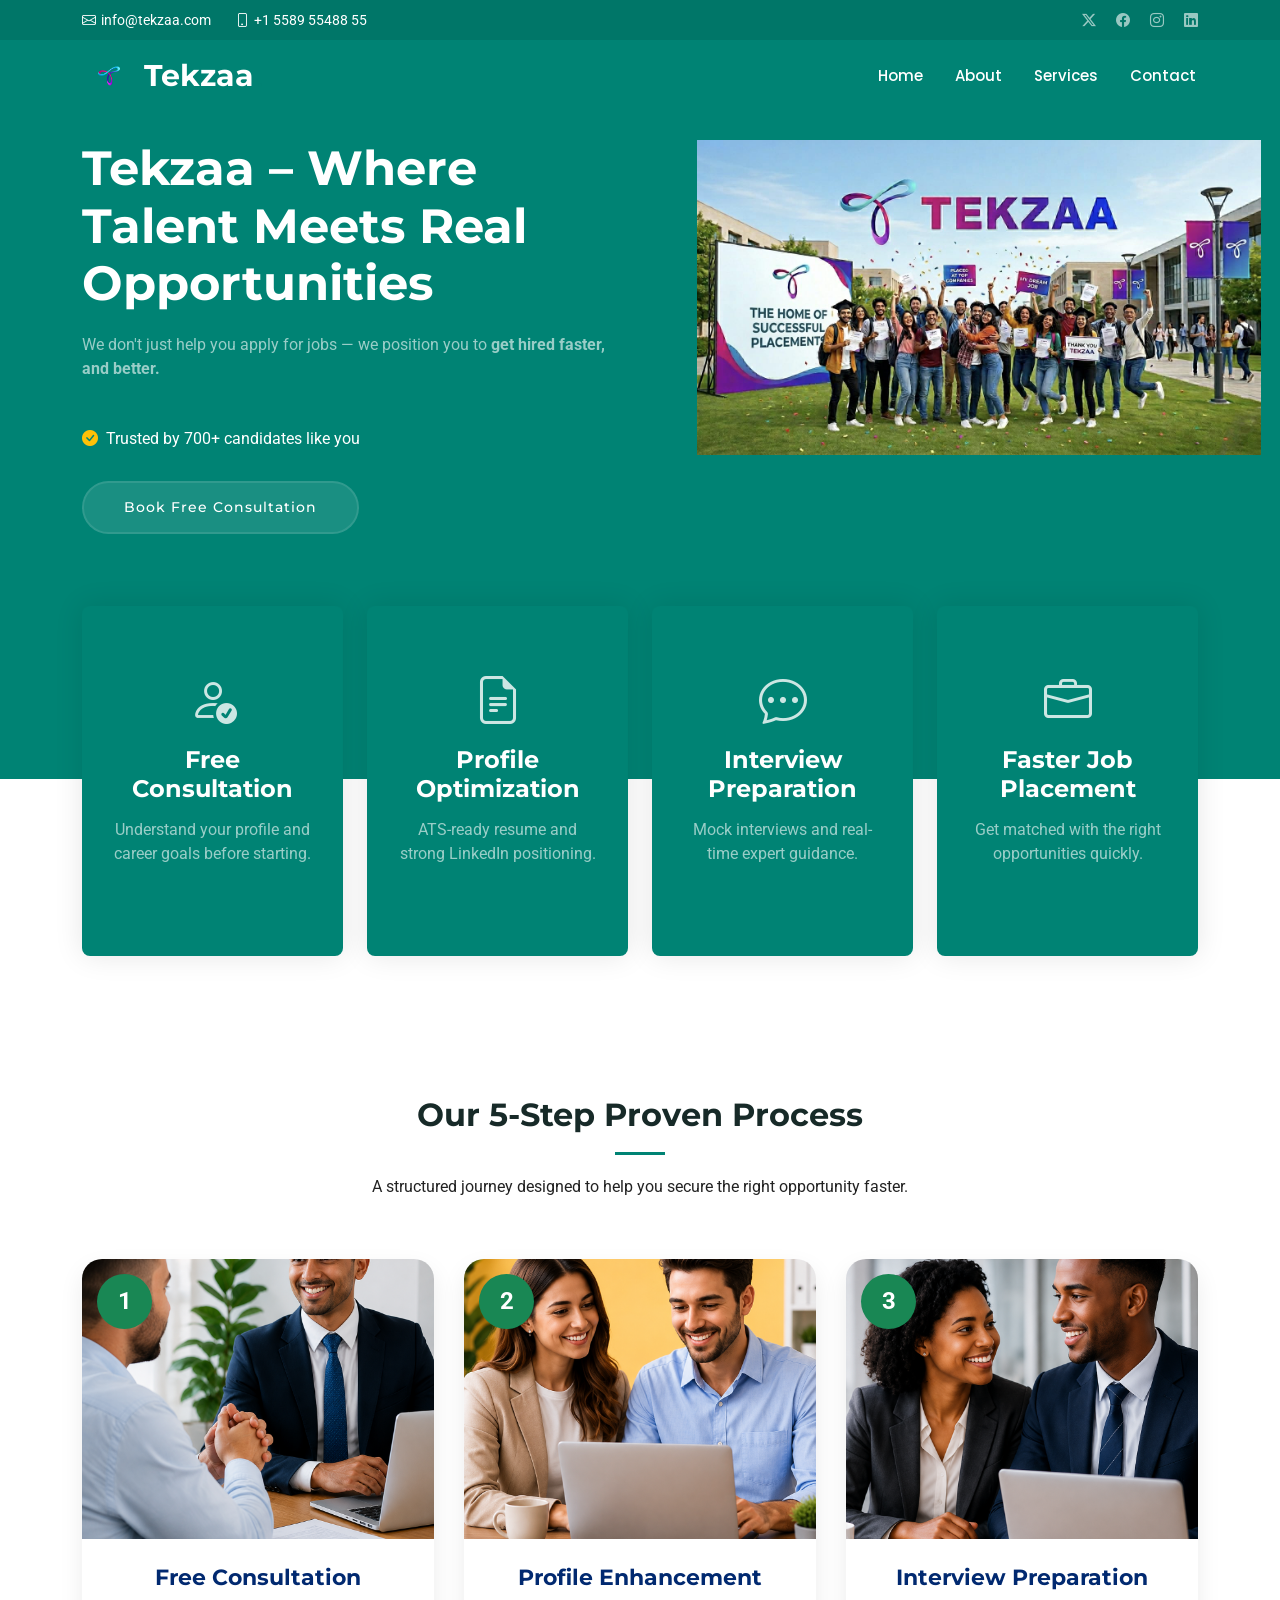
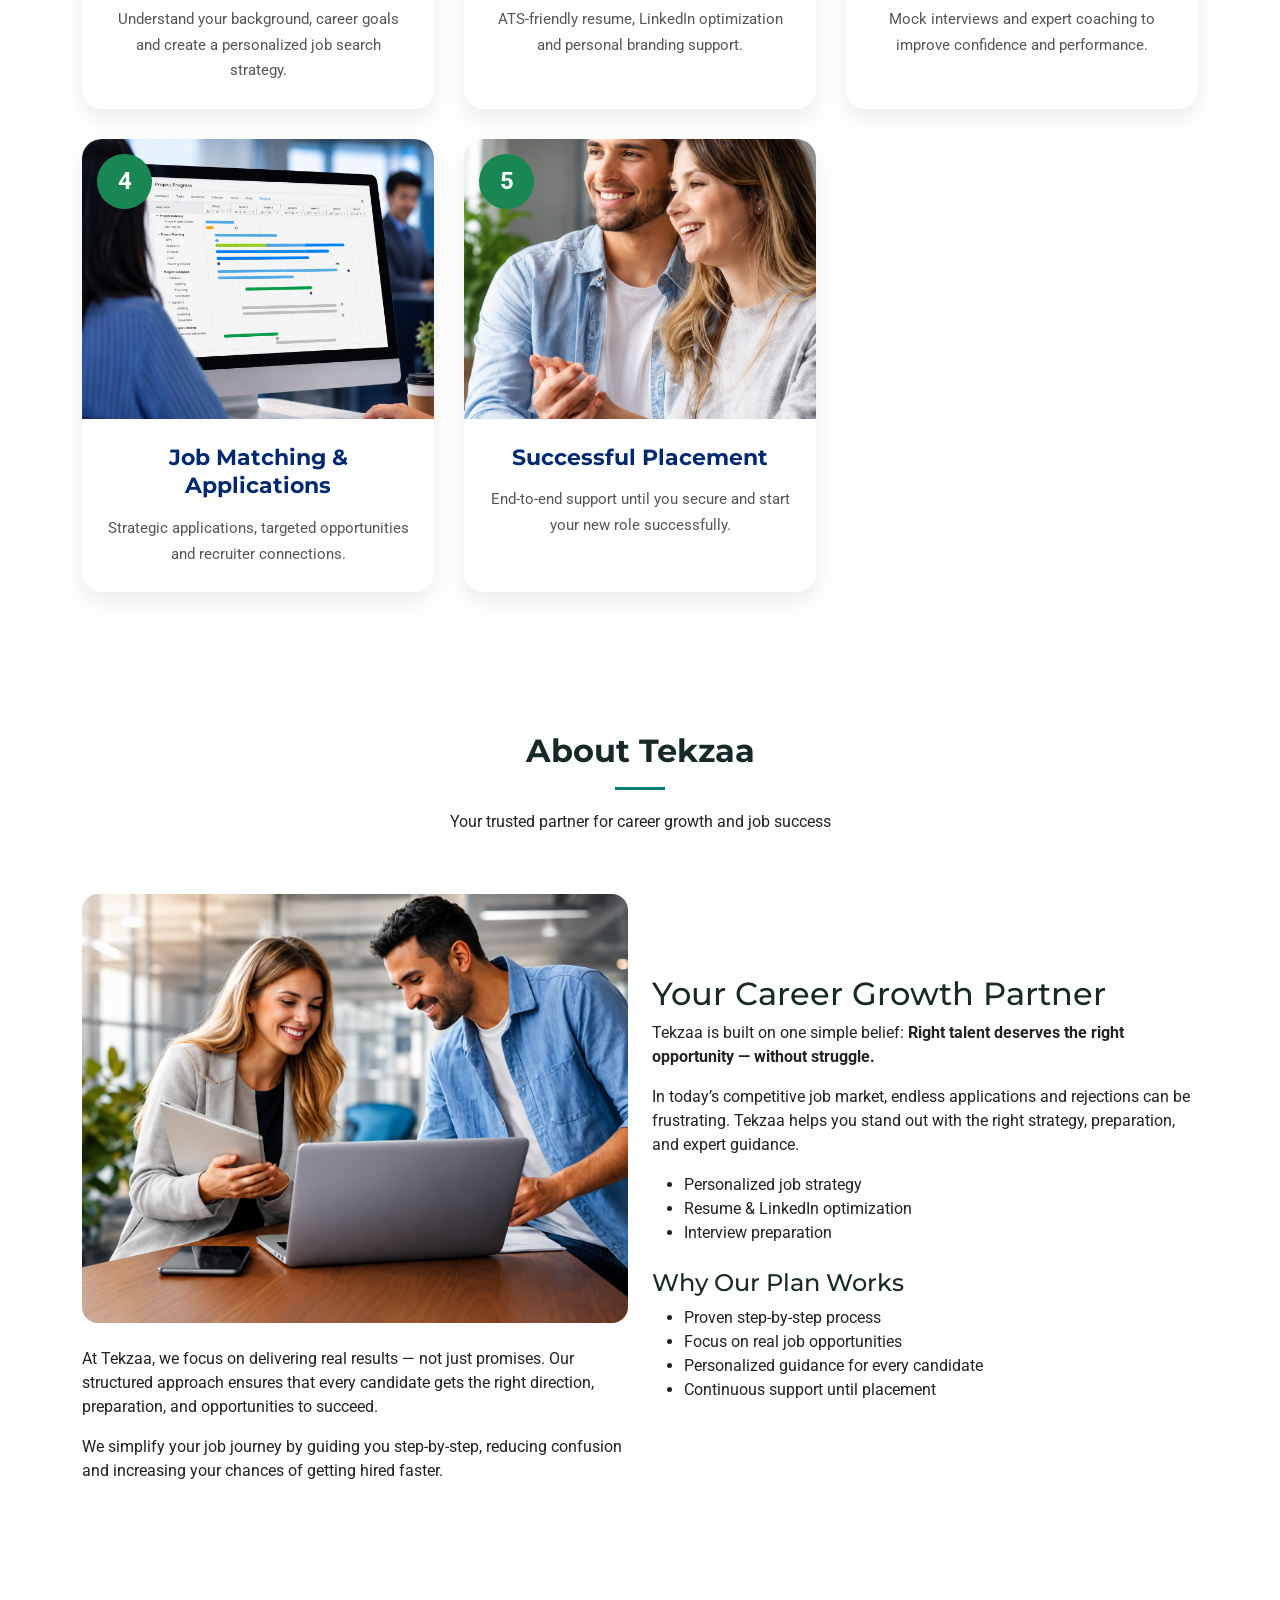
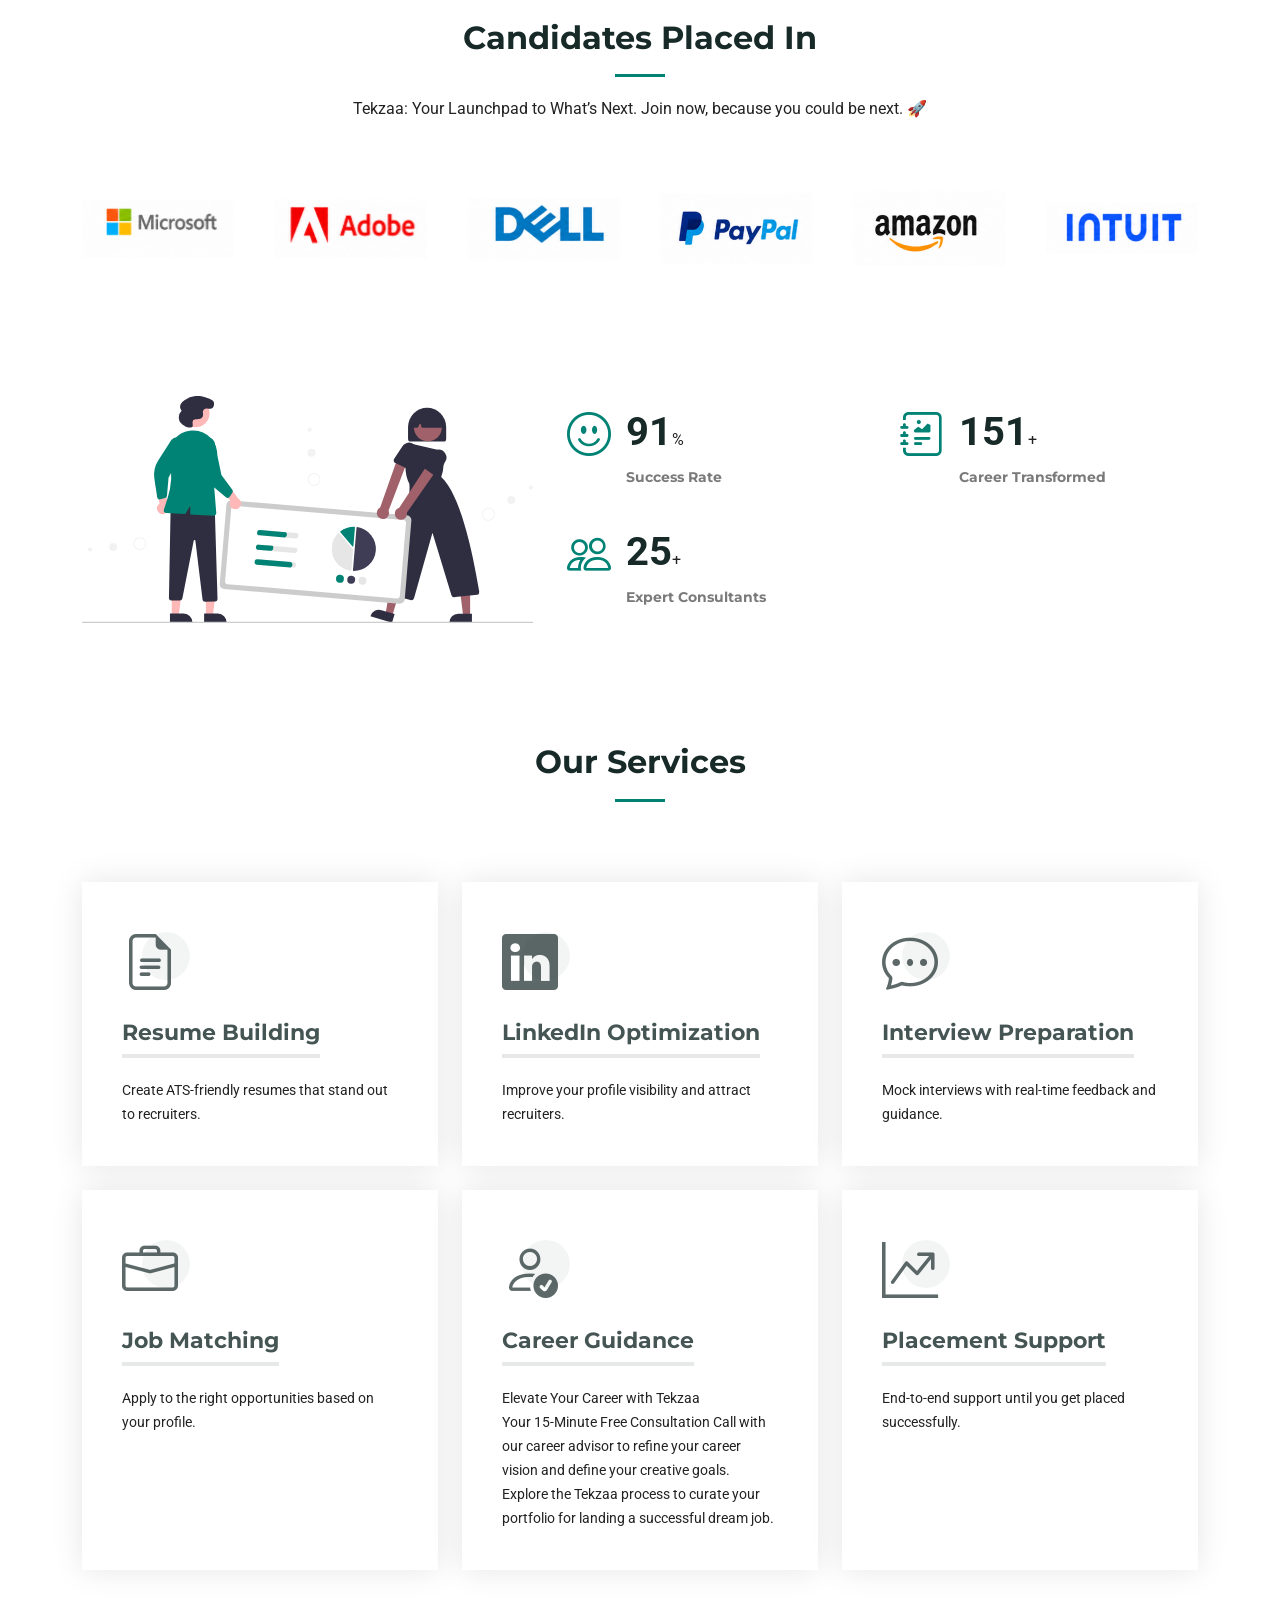
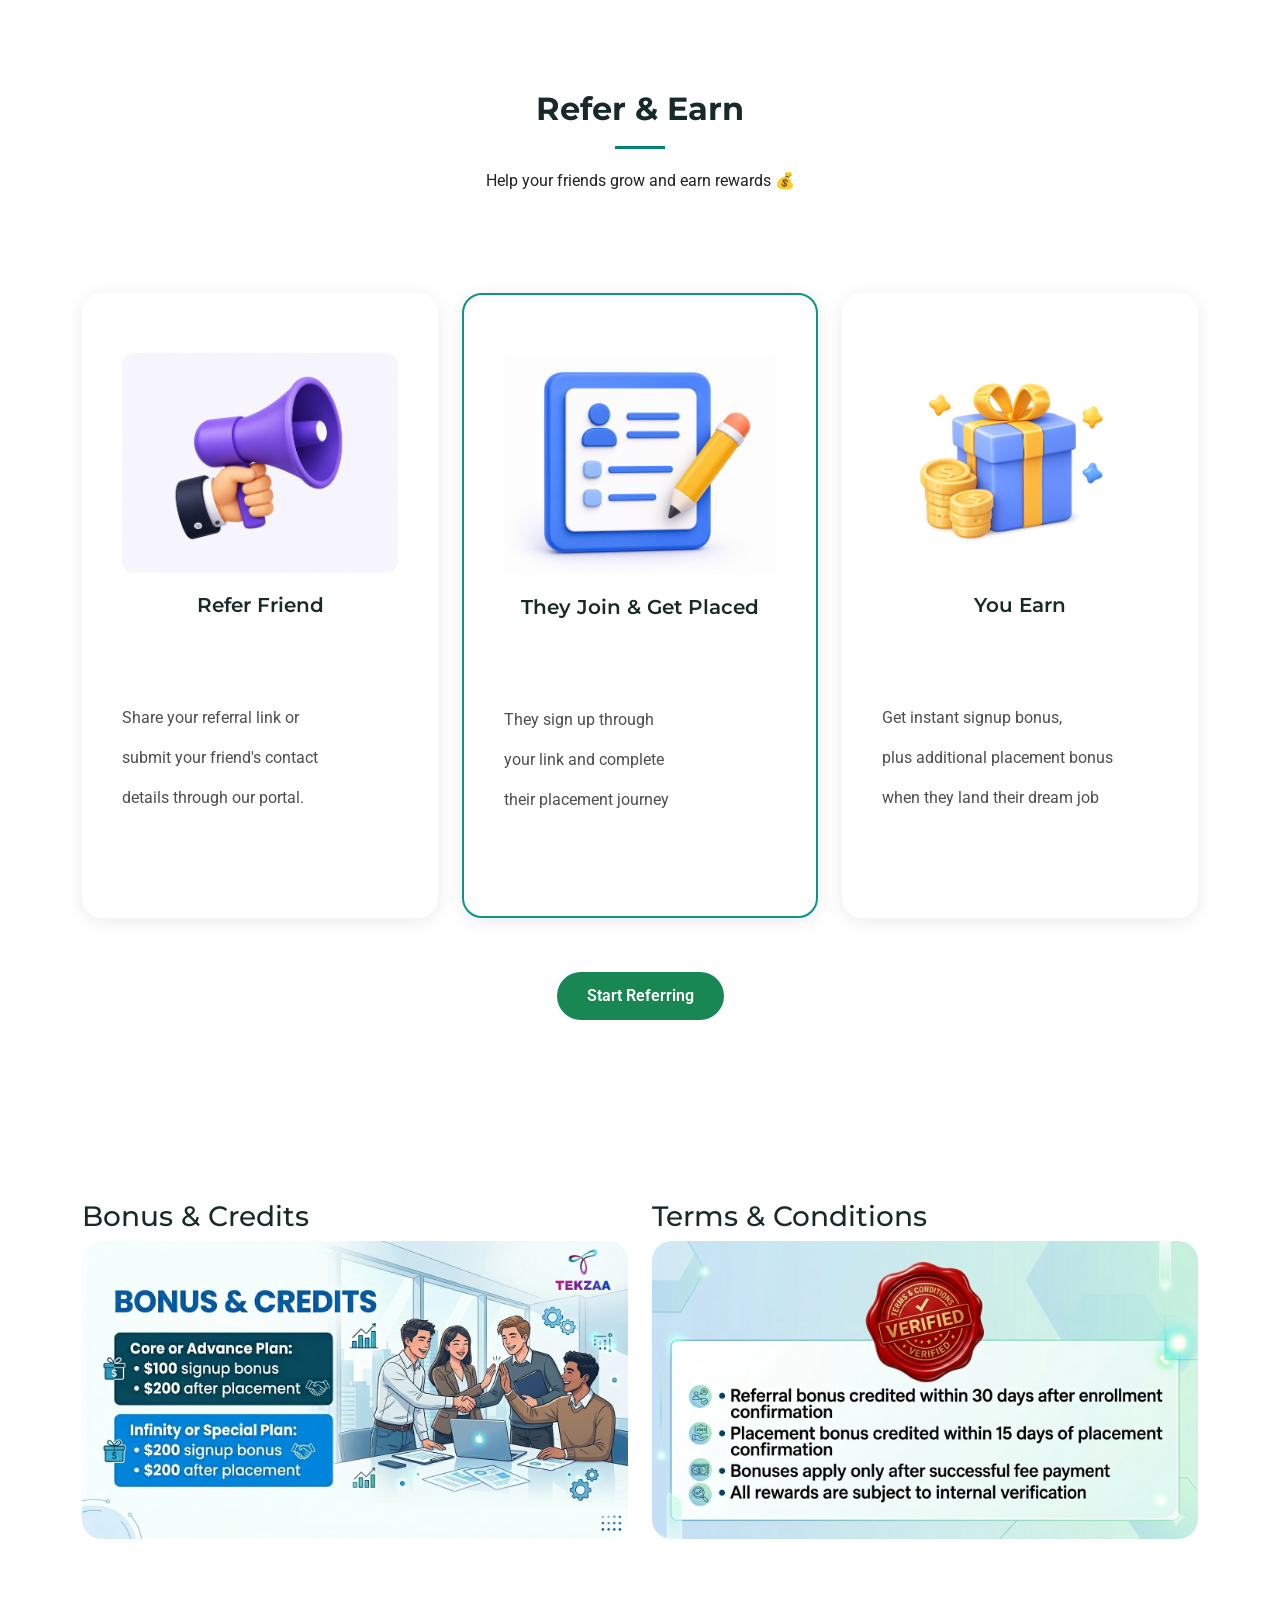
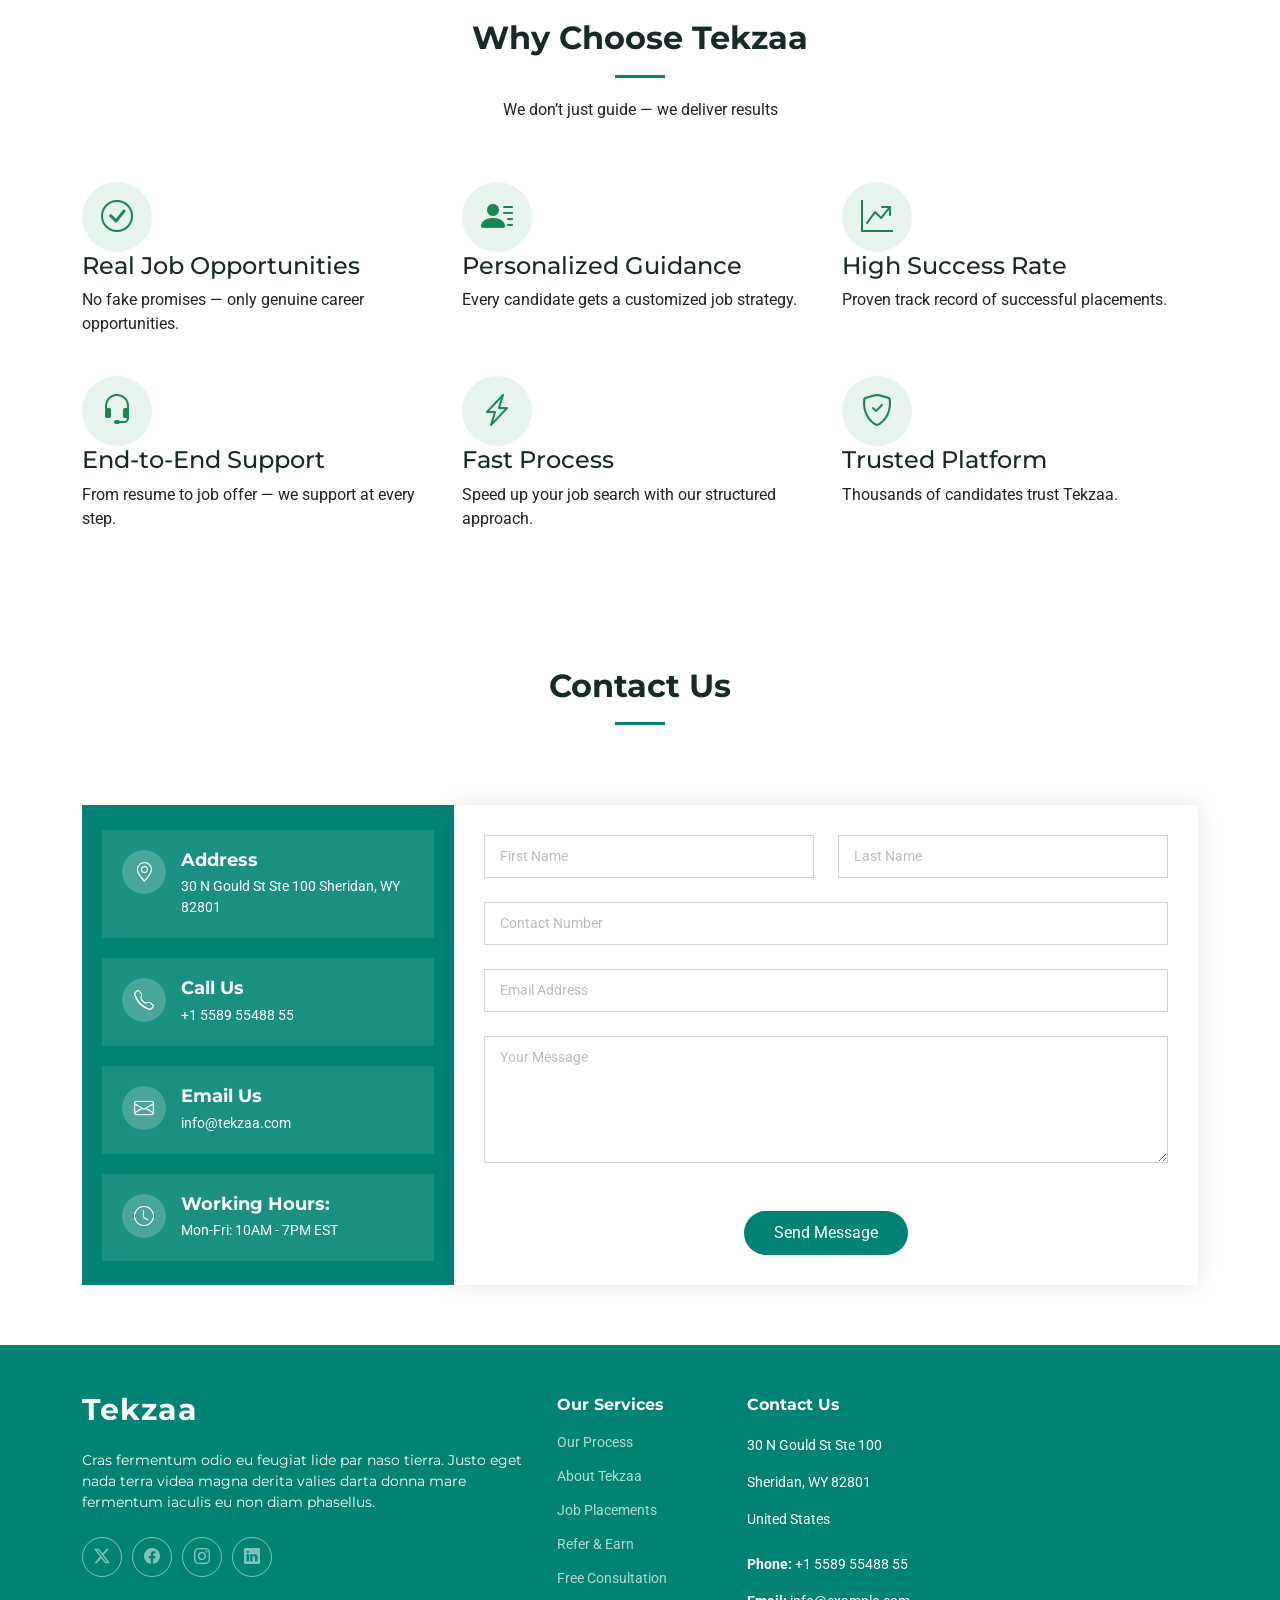
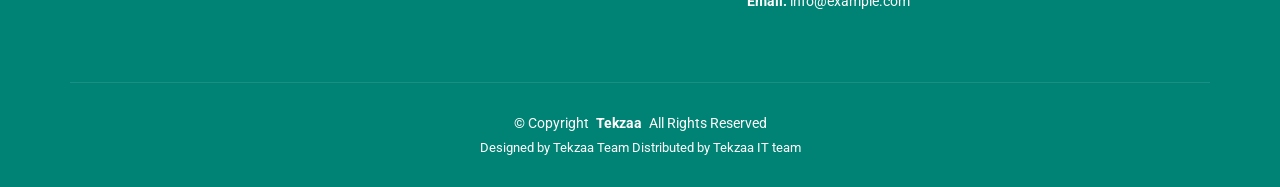
==== index.html @ 1f4b9edf "update bonus-credit" ====
<!DOCTYPE html>
<html lang="en">

<head>
  <meta charset="utf-8">
  <meta content="width=device-width, initial-scale=1.0" name="viewport">
  <title>Index - Tekzaa Bootstrap Template</title>
  <meta name="description" content="">
  <meta name="keywords" content="">

  <!-- Favicons -->
  <!-- <link href="assets/img/favicon.png" rel="icon">
  <link href="assets/img/apple-touch-icon.png" rel="apple-touch-icon"> -->

  <link href="assets/img/logo.png" rel="icon">
  <link href="assets/img/apple-touch-icon.png" rel="apple-touch-icon">

  <!-- Fonts -->
  <link href="https://fonts.googleapis.com" rel="preconnect">
  <link href="https://fonts.gstatic.com" rel="preconnect" crossorigin>
  <link href="https://fonts.googleapis.com/css2?family=Roboto:ital,wght@0,100;0,300;0,400;0,500;0,700;0,900;1,100;1,300;1,400;1,500;1,700;1,900&family=Montserrat:ital,wght@0,100;0,200;0,300;0,400;0,500;0,600;0,700;0,800;0,900;1,100;1,200;1,300;1,400;1,500;1,600;1,700;1,800;1,900&family=Poppins:ital,wght@0,100;0,200;0,300;0,400;0,500;0,600;0,700;0,800;0,900;1,100;1,200;1,300;1,400;1,500;1,600;1,700;1,800;1,900&display=swap" rel="stylesheet">

  <!-- Vendor CSS Files -->
  <link href="assets/vendor/bootstrap/css/bootstrap.min.css" rel="stylesheet">
  <link href="assets/vendor/bootstrap-icons/bootstrap-icons.css" rel="stylesheet">
  <link href="assets/vendor/aos/aos.css" rel="stylesheet">
  <link href="assets/vendor/glightbox/css/glightbox.min.css" rel="stylesheet">
  <link href="assets/vendor/swiper/swiper-bundle.min.css" rel="stylesheet">

  <!-- Main CSS File -->
  <link href="assets/css/main.css" rel="stylesheet">

  <!-- =======================================================
  * Template Name: Tekzaa
  * Template URL: https://bootstrapmade.com/Tekzaa-bootstrap-business-website-template/
  * Updated: Aug 07 2024 with Bootstrap v5.3.3
  * Author: BootstrapMade.com
  * License: https://bootstrapmade.com/license/
  ======================================================== -->
</head>
<body class="index-page">

  <header id="header" class="header fixed-top">

    <div class="topbar d-flex align-items-center">
      <div class="container d-flex justify-content-center justify-content-md-between">
        <div class="contact-info d-flex align-items-center">
          <i class="bi bi-envelope d-flex align-items-center"><a href="mailto:contact@example.com">info@tekzaa.com</a></i>
          <i class="bi bi-phone d-flex align-items-center ms-4"><span>+1 5589 55488 55</span></i>
        </div>
        <div class="social-links d-none d-md-flex align-items-center">
          <a href="#" class="twitter"><i class="bi bi-twitter-x"></i></a>
          <a href="#" class="facebook"><i class="bi bi-facebook"></i></a>
          <a href="#" class="instagram"><i class="bi bi-instagram"></i></a>
          <a href="#" class="linkedin"><i class="bi bi-linkedin"></i></a>
        </div>
      </div>
    </div><!-- End Top Bar -->

    <div class="branding d-flex align-items-cente">

      <div class="container position-relative d-flex align-items-center justify-content-between">
        <a href="index.html" class="logo d-flex align-items-center">
          <!-- Uncomment the line below if you also wish to use an image logo -->
          <img src="assets/img/logo.png" alt="">
          <h1 class="sitename">Tekzaa</h1>
          <span>.</span>
        </a>

        <nav id="navmenu" class="navmenu">
          <ul>
            <li><a href="#hero" class="active">Home<br></a></li>
            <li><a href="#about">About</a></li>
            <li><a href="#services">Services</a></li>
            <li><a href="#contact">Contact</a></li>
          </ul>
          <i class="mobile-nav-toggle d-xl-none bi bi-list"></i>
        </nav>

      </div>

    </div>

  </header>

  <main class="main">

    <!-- Hero Section -->
    <section id="hero" class="hero section accent-background">

      <div class="container position-relative" data-aos="fade-up" data-aos-delay="100">
        <div class="row gy-5 justify-content-between">
          <div class="col-lg-6 order-2 order-lg-1 d-flex flex-column justify-content-center">
            <h2>Tekzaa – Where Talent Meets <span>Real Opportunities</span></h2>
            <p> We don't just help you apply for jobs — we position you to <strong>get hired faster, and better.</strong></p>
              <p class="mt-3 text-white d-flex align-items-center gap-2">
                <i class="bi bi-check-circle-fill" style="color:#ffc107;"></i>
                  Trusted by 700+ candidates like you
              </p>

            <div class="d-flex justify-content-center justify-content-lg-start gap-3">
              <!--<a href="#contact" class="btn-get-started">Get Started</a>-->
              <a href="#contact" class="btn-get-started">Book Free Consultation</a>
            </div>
          </div>
          <div class="col-lg-5 order-1 order-lg-2">
            <!-- <img src="assets/img/hero-img.jpg" alt="Tekzaa image"> -->
             <img src="assets/img/hero-img.jpg" class="img-fluid" alt="Tekzaa image">
          </div>
        </div>
      </div>

      <div class="icon-boxes position-relative" data-aos="fade-up" data-aos-delay="200">
        <div class="container position-relative">
          <div class="row gy-4 mt-5">
            <div class="col-xl-3 col-md-6">
              <div class="icon-box">
                <div class="icon"><i class="bi bi-person-check"></i></div>
                <h4 class="title">Free Consultation</h4>
                <p>Understand your profile and career goals before starting.</p>
              </div>
            </div>

            <div class="col-xl-3 col-md-6">
              <div class="icon-box">
                <div class="icon"><i class="bi bi-file-earmark-text"></i></div>
                <h4 class="title">Profile Optimization</h4>
                <p>ATS-ready resume and strong LinkedIn positioning.</p>
              </div>
            </div>

            <div class="col-xl-3 col-md-6">
              <div class="icon-box">
                <div class="icon"><i class="bi bi-chat-dots"></i></div>
                <h4 class="title">Interview Preparation</h4>
                <p>Mock interviews and real-time expert guidance.</p>
              </div>
            </div>

            <div class="col-xl-3 col-md-6">
              <div class="icon-box">
                <div class="icon"><i class="bi bi-briefcase"></i></div>
                <h4 class="title">Faster Job Placement</h4>
                <p>Get matched with the right opportunities quickly.</p>
              </div>
            </div>

          </div>
        </div>
      </div>

    </section><!-- /Hero Section -->

<!-- Our 5-Step Proven Process -->
<section id="process" class="process section">

  <div class="container section-title" data-aos="fade-up">
    <h2>Our 5-Step Proven Process</h2>
    <p>
      A structured journey designed to help you secure the right opportunity faster.
    </p>
  </div>

  <!-- <div class="container" style="max-width:1400px;"> -->
  <div class="container">
    <div class="process-grid">

      <!-- STEP 1 -->
      <div class="process-card">
        <div class="step-badge">1</div>

        <img src="assets/img/process/step1.jpg" alt="Free Consultation">

        <div class="process-content">
          <h4>Free Consultation</h4>
          <p>
            Understand your background, career goals and create a personalized job search strategy.
          </p>
        </div>
      </div>

      <!-- STEP 2 -->
      <div class="process-card">
        <div class="step-badge">2</div>

        <img src="assets/img/process/step2.jpg" alt="Profile Enhancement">

        <div class="process-content">
          <h4>Profile Enhancement</h4>
          <p>
            ATS-friendly resume, LinkedIn optimization and personal branding support.
          </p>
        </div>
      </div>

      <!-- STEP 3 -->
      <div class="process-card">
        <div class="step-badge">3</div>

        <img src="assets/img/process/step3.jpg" alt="Interview Preparation">

        <div class="process-content">
          <h4>Interview Preparation</h4>
          <p>
            Mock interviews and expert coaching to improve confidence and performance.
          </p>
        </div>
      </div>

      <!-- STEP 4 -->
      <div class="process-card">
        <div class="step-badge">4</div>

        <img src="assets/img/process/step4.jpg" alt="Job Matching">

        <div class="process-content">
          <h4>Job Matching & Applications</h4>
          <p>
            Strategic applications, targeted opportunities and recruiter connections.
          </p>
        </div>
      </div>

      <!-- STEP 5 -->
      <div class="process-card">
        <div class="step-badge">5</div>

        <img src="assets/img/process/step5.jpg" alt="Successful Placement">

        <div class="process-content">
          <h4>Successful Placement</h4>
          <p>
            End-to-end support until you secure and start your new role successfully.
          </p>
        </div>
      </div>

    </div>

  </div>

</section>
<!-- End Process Section -->


    <!-- About Section -->
<!-- About Section -->
<section id="about" class="about section">

  <!-- Section Title -->
  <div class="container section-title" data-aos="fade-up">
    <h2>About Tekzaa</h2>
    <p>Your trusted partner for career growth and job success</p>
  </div><!-- End Section Title -->

  <div class="container">

    <div class="row gy-4 align-items-center">

      <!-- LEFT SIDE (IMAGE + SUPPORT TEXT) -->
      <div class="col-lg-6" data-aos="fade-up" data-aos-delay="100">

        <img src="assets/img/about.jpg" class="img-fluid rounded-4 mb-4" alt="About Tekzaa">

        <p>
          At Tekzaa, we focus on delivering real results — not just promises. 
          Our structured approach ensures that every candidate gets the right direction, 
          preparation, and opportunities to succeed.
        </p>

        <p>
          We simplify your job journey by guiding you step-by-step, reducing confusion 
          and increasing your chances of getting hired faster.
        </p>

      </div>

      <!-- RIGHT SIDE (MAIN CONTENT) -->
      <div class="col-lg-6" data-aos="fade-up" data-aos-delay="200">

        <h2>Your Career Growth Partner</h2>

        <p>
          Tekzaa is built on one simple belief:
          <strong>Right talent deserves the right opportunity — without struggle.</strong>
        </p>

        <p>
          In today’s competitive job market, endless applications and rejections 
          can be frustrating. Tekzaa helps you stand out with the right strategy, 
          preparation, and expert guidance.
        </p>

        <ul>
          <li> Personalized job strategy</li>
          <li> Resume & LinkedIn optimization</li>
          <li> Interview preparation</li>
        </ul>

        <!-- 🔥 WHY OUR PLAN WORKS -->
        <h4 class="mt-4">Why Our Plan Works</h4>

        <ul>
          <li> Proven step-by-step process</li>
          <li> Focus on real job opportunities</li>
          <li> Personalized guidance for every candidate</li>
          <li> Continuous support until placement</li>
        </ul>

      </div>

    </div>

  </div>

</section>
    <!-- /About Section -->


    <!-- Clients Section -->
    <section id="clients" class="clients section">

        <!-- Section Title -->
  <div class="container section-title" data-aos="fade-up">
    <h2>Candidates Placed In</h2>
    <p>Tekzaa: Your Launchpad to What’s Next. Join now, because you could be next. 🚀</p>
  </div><!-- End Section Title -->

      <div class="container">

        <div class="swiper init-swiper">
          <script type="application/json" class="swiper-config">
          {
            "loop": true,
            "speed": 3000,
            "autoplay": {
              "delay": 0,
              "disableOnInteraction": false
            },
            "freeMode": true,
            "freeModeMomentum": false,
            "slidesPerView": "auto",
            "spaceBetween": 40,
            "breakpoints": {
              "320": { "slidesPerView": 2 },
              "480": { "slidesPerView": 3 },
              "640": { "slidesPerView": 4 },
              "992": { "slidesPerView": 6 }
            }
          }
          </script>
          <div class="swiper-wrapper align-items-center">
            <div class="swiper-slide"><img src="assets/img/clients/client-1.png" class="img-fluid" alt=""></div>
            <div class="swiper-slide"><img src="assets/img/clients/client-2.png" class="img-fluid" alt=""></div>
            <div class="swiper-slide"><img src="assets/img/clients/client-3.png" class="img-fluid" alt=""></div>
            <div class="swiper-slide"><img src="assets/img/clients/client-4.png" class="img-fluid" alt=""></div>
            <div class="swiper-slide"><img src="assets/img/clients/client-5.png" class="img-fluid" alt=""></div>
            <div class="swiper-slide"><img src="assets/img/clients/client-6.png" class="img-fluid" alt=""></div>
            <div class="swiper-slide"><img src="assets/img/clients/client-7.png" class="img-fluid" alt=""></div>
            <div class="swiper-slide"><img src="assets/img/clients/client-8.png" class="img-fluid" alt=""></div>
          </div>
        </div>

      </div>

    </section><!-- /Clients Section -->

    <!-- Stats Section -->
    <section id="stats" class="stats section">

      <div class="container" data-aos="fade-up" data-aos-delay="100">

        <div class="row gy-4 align-items-center">

          <div class="col-lg-5">
            <img src="assets/img/stats-img.svg" alt="" class="img-fluid">
          </div>

          <div class="col-lg-7">

            <div class="row gy-4">

              <div class="col-lg-6">
                <div class="stats-item d-flex">
                  <i class="bi bi-emoji-smile flex-shrink-0"></i>
                  <div>
                    <span data-purecounter-start="0" data-purecounter-end="91" data-purecounter-duration="1" class="purecounter"></span>%
                    <p><strong>Success Rate</strong></p>
                  </div>
                </div>
              </div><!-- End Stats Item -->

              <div class="col-lg-6">
                <div class="stats-item d-flex">
                  <i class="bi bi-journal-richtext flex-shrink-0"></i>
                  <div>
                    <span data-purecounter-start="0" data-purecounter-end="151" data-purecounter-duration="1" class="purecounter"></span>+
                    <p><strong>Career Transformed</strong></span></p>
                  </div>
                </div>
              </div><!-- End Stats Item -->

              <div class="col-lg-6">
                <div class="stats-item d-flex">
                  <i class="bi bi-people flex-shrink-0"></i>
                  <div>
                    <span data-purecounter-start="0" data-purecounter-end="25" data-purecounter-duration="1" class="purecounter"></span>+
                    <p><strong>Expert Consultants</strong></p>
                  </div>
                </div>
              </div><!-- End Stats Item -->

            </div>

          </div>

        </div>

      </div>

    </section><!-- /Stats Section -->

    <!-- Call To Action Section -->
    <!-- <section id="call-to-action" class="call-to-action section dark-background">

      <div class="container">
        <img src="assets/img/cta-bg.jpg" alt="">
        <div class="content row justify-content-center" data-aos="zoom-in" data-aos-delay="100">
          <div class="col-xl-10">
            <div class="text-center">
              <a href="https://www.youtube.com/watch?v=Y7f98aduVJ8" class="glightbox play-btn"></a>
              <h3>Call To Action</h3>
              <p>Duis aute irure dolor in reprehenderit in voluptate velit esse cillum dolore eu fugiat nulla pariatur. Excepteur sint occaecat cupidatat non proident, sunt in culpa qui officia deserunt mollit anim id est laborum.</p>
              <a class="cta-btn" href="#">Call To Action</a>
            </div>
          </div>
        </div>
      </div>

    </section>/Call To Action Section -->

    <!-- Services Section -->
    <section id="services" class="services section">

      <!-- Section Title -->
      <div class="container section-title" data-aos="fade-up">
        <h2>Our Services</h2>
      </div><!-- End Section Title -->

      <div class="container">
        <div class="row gy-4">

          <div class="col-lg-4 col-md-6">
            <div class="service-item">
              <div class="icon"><i class="bi bi-file-earmark-text"></i></div>
              <h3>Resume Building</h3>
              <p>Create ATS-friendly resumes that stand out to recruiters.</p>
            </div>
          </div>

          <div class="col-lg-4 col-md-6">
            <div class="service-item">
              <div class="icon"><i class="bi bi-linkedin"></i></div>
              <h3>LinkedIn Optimization</h3>
              <p>Improve your profile visibility and attract recruiters.</p>
            </div>
          </div>

          <div class="col-lg-4 col-md-6">
            <div class="service-item">
              <div class="icon"><i class="bi bi-chat-dots"></i></div>
              <h3>Interview Preparation</h3>
              <p>Mock interviews with real-time feedback and guidance.</p>
            </div>
          </div>

          <div class="col-lg-4 col-md-6">
            <div class="service-item">
              <div class="icon"><i class="bi bi-briefcase"></i></div>
              <h3>Job Matching</h3>
              <p>Apply to the right opportunities based on your profile.</p>
            </div>
          </div>

          <div class="col-lg-4 col-md-6">
            <div class="service-item">
              <div class="icon"><i class="bi bi-person-check"></i></div>
              <h3>Career Guidance</h3>
              <!-- <p>Get expert advice to plan your career growth path.</p> -->
               <p>Elevate Your Career with Tekzaa</p>
               <p>Your 15-Minute Free Consultation Call with our career advisor to refine your career vision and define your creative goals.</p>
               <p>Explore the Tekzaa process to curate your portfolio for landing a successful dream job.</p>
            </div>
          </div>

          <div class="col-lg-4 col-md-6">
            <div class="service-item">
              <div class="icon"><i class="bi bi-graph-up-arrow"></i></div>
              <h3>Placement Support</h3>
              <p>End-to-end support until you get placed successfully.</p>
            </div>
          </div>

        </div>
      </div>

    </section><!-- /Services Section -->


    <!-- refer -->
      <section id="refer" class="pricing section-bg">
      <div class="container" data-aos="fade-up">

      <!-- Section Title -->
      <div class="container section-title" data-aos="fade-up">
          <h2>Refer & Earn</h2>
          <p>Help your friends grow and earn rewards 💰</p>
      </div><!-- End Section Title -->


        <div class="row gy-4 justify-content-center">

          <!-- Step 1 -->
          <div class="col-lg-4 col-md-6">
            <div class="pricing-item text-center">
              <!-- <div class="icon">
                <i class="bi bi-person-plus-fill"></i>
              </div> -->
              <img src="assets/img/refer/refer1.png" class="refer-img" alt="Refer Friend">
              <h3>Refer Friend</h3>

              <ul>
                <li>Share your referral link or </li>
                <li>submit your friend's contact</li>
                <li>details through our portal.</li>
              </ul>
            </div>
          </div>

          <!-- Step 2 -->
          <div class="col-lg-4 col-md-6">
            <div class="pricing-item featured text-center">
              <!-- <div class="icon">
                <i class="bi bi-people-fill"></i>
              </div> -->
              <img src="assets/img/refer/refer2.png" class="refer-img" alt="Refer Friend">
              <h3>They Join & Get Placed</h3>

              <ul>
                <li>They sign up through</li>
                <li>your link and complete</li>
                <li>their placement journey</li>
              </ul>
            </div>
          </div>

          <!-- Step 3 -->
          <div class="col-lg-4 col-md-6">
            <div class="pricing-item text-center">
              <!-- <div class="icon">
                <i class="bi bi-cash-coin"></i>
              </div> -->
              <img src="assets/img/refer/refer3.png" class="refer-img" alt="Refer Friend">
              <h3>You Earn</h3>

              <ul>
                <li>Get instant signup bonus,</li>
                <li>plus additional placement bonus</li>
                <li>when they land their dream job</li>
              </ul>
            </div>
          </div>

        </div>

        <!-- CTA -->
        <div class="text-center mt-4">
          <a href="#contact" class="btn-tekzaa">Start Referring</a>
        </div>
        

      </div>
    </section>
    <!-- refer -->

    <!-- T&C and Bonus Section -->
<section class="why-tekzaa-banner">
  <div class="container">

    <div class="row g-4">
      <!-- Bonus / Credits -->
      <div class="col-lg-6">
        <div class="info-banner-card">
          <div class="banner-content">
            <h3>Bonus & Credits</h3>
          </div>

          <img src="assets/img/refer/bonus-credit.jpg"
               class="img-fluid"
               alt="Bonus and Credits">
        </div>
      </div>

      <!-- T&C -->
      <div class="col-lg-6">
        <div class="info-banner-card">
          <div class="banner-content">
            <h3>Terms & Conditions</h3>
          </div>

          <img src="assets/img/refer/terms-condition.jpg"
               class="img-fluid"
               alt="Terms and Conditions">
        </div>
      </div>
    </div>

  </div>
</section>
<!-- End Section -->

    <!-- why-us -->
    <section id="why-us" class="why-us">
      <div class="container" data-aos="fade-up">

              <!-- Section Title -->
      <div class="container section-title" data-aos="fade-up">
          <h2>Why Choose Tekzaa</h2>
          <p>We don’t just guide — we deliver results</p>
      </div><!-- End Section Title -->

        <div class="row gy-4">

          <!-- 1 -->
          <div class="col-lg-4 col-md-6">
            <div class="icon-box">
              <div class="icon"><i class="bi bi-check-circle"></i></div>
              <h4>Real Job Opportunities</h4>
              <p>No fake promises — only genuine career opportunities.</p>
            </div>
          </div>

          <!-- 2 -->
          <div class="col-lg-4 col-md-6">
            <div class="icon-box">
              <div class="icon"><i class="bi bi-person-lines-fill"></i></div>
              <h4>Personalized Guidance</h4>
              <p>Every candidate gets a customized job strategy.</p>
            </div>
          </div>

          <!-- 3 -->
          <div class="col-lg-4 col-md-6">
            <div class="icon-box">
              <div class="icon"><i class="bi bi-graph-up-arrow"></i></div>
              <h4>High Success Rate</h4>
              <p>Proven track record of successful placements.</p>
            </div>
          </div>

          <!-- 4 -->
          <div class="col-lg-4 col-md-6">
            <div class="icon-box">
              <div class="icon"><i class="bi bi-headset"></i></div>
              <h4>End-to-End Support</h4>
              <p>From resume to job offer — we support at every step.</p>
            </div>
          </div>

          <!-- 5 -->
          <div class="col-lg-4 col-md-6">
            <div class="icon-box">
              <div class="icon"><i class="bi bi-lightning-charge"></i></div>
              <h4>Fast Process</h4>
              <p>Speed up your job search with our structured approach.</p>
            </div>
          </div>

          <!-- 6 -->
          <div class="col-lg-4 col-md-6">
            <div class="icon-box">
              <div class="icon"><i class="bi bi-shield-check"></i></div>
              <h4>Trusted Platform</h4>
              <p>Thousands of candidates trust Tekzaa.</p>
            </div>
          </div>

        </div>

      </div>
    </section>    
    <!-- why-us -->

    <!-- Contact Section -->
    <section id="contact" class="contact section">

      <!-- Section Title -->
      <div class="container section-title" data-aos="fade-up">
        <h2>Contact Us</h2>
      </div><!-- End Section Title -->

      <div class="container" data-aos="fade-up" data-aos-delay="100">

        <div class="row gx-lg-0 gy-4">

          <div class="col-lg-4">
            <div class="info-container d-flex flex-column align-items-center justify-content-center">
              <div class="info-item d-flex" data-aos="fade-up" data-aos-delay="200">
                <i class="bi bi-geo-alt flex-shrink-0"></i>
                <div>
                  <h3>Address</h3>
                  <p>30 N Gould St Ste 100 Sheridan, WY 82801</p>
                </div>
              </div><!-- End Info Item -->

              <div class="info-item d-flex" data-aos="fade-up" data-aos-delay="300">
                <i class="bi bi-telephone flex-shrink-0"></i>
                <div>
                  <h3>Call Us</h3>
                  <p>+1 5589 55488 55</p>
                </div>
              </div><!-- End Info Item -->

              <div class="info-item d-flex" data-aos="fade-up" data-aos-delay="400">
                <i class="bi bi-envelope flex-shrink-0"></i>
                <div>
                  <h3>Email Us</h3>
                  <p>info@tekzaa.com</p>
                </div>
              </div><!-- End Info Item -->

              <div class="info-item d-flex" data-aos="fade-up" data-aos-delay="500">
                <i class="bi bi-clock flex-shrink-0"></i>
                <div>
                  <h3>Working Hours:</h3>
                  <p>Mon-Fri: 10AM - 7PM EST</p>
                </div>
              </div><!-- End Info Item -->

            </div>

          </div>

          <div class="col-lg-8">
  <form id="contactForm" class="php-email-form">
    <div class="row gy-4">

      <div class="col-md-6">
        <input type="text" class="form-control" id="fname" placeholder="First Name" required>
      </div>

      <div class="col-md-6">
        <input type="text" class="form-control" id="lname" placeholder="Last Name" required>
      </div>

      <div class="col-md-12">
        <input type="text" class="form-control" id="contactNumber" placeholder="Contact Number" required>
      </div>

      <div class="col-md-12">
        <input type="email" class="form-control" id="email" placeholder="Email Address" required>
      </div>

      <div class="col-md-12">
        <textarea class="form-control" id="message" rows="5" placeholder="Your Message" required></textarea>
      </div>

      <!-- CAPTCHA -->
      <div class="col-md-12">
        <div id="recaptcha-container"></div>
      </div>

      <!-- Messages -->
      <div class="col-md-12 text-center">
        <div class="loading" style="display:none;">Processing...</div>
        <div class="error-message"></div>
        <div class="sent-message"></div>

        <button type="submit" id="submitBtn">Send Message</button>
      </div>

    </div>
  </form>
</div>
          <!-- End Contact Form -->

        </div>

      </div>

    </section><!-- /Contact Section -->

  </main>

  <footer id="footer" class="footer accent-background">

    <div class="container footer-top">
      <div class="row gy-4">
        <div class="col-lg-5 col-md-12 footer-about">
          <a href="index.html" class="logo d-flex align-items-center">
            <span class="sitename">Tekzaa</span>
          </a>
          <p>Cras fermentum odio eu feugiat lide par naso tierra. Justo eget nada terra videa magna derita valies darta donna mare fermentum iaculis eu non diam phasellus.</p>
          <div class="social-links d-flex mt-4">
            <a href=""><i class="bi bi-twitter-x"></i></a>
            <a href=""><i class="bi bi-facebook"></i></a>
            <a href=""><i class="bi bi-instagram"></i></a>
            <a href=""><i class="bi bi-linkedin"></i></a>
          </div>
        </div>


        <div class="col-lg-2 col-6 footer-links">
          <h4>Our Services</h4>
          <ul>
            <li><a href="#">Our Process</a></li>
            <li><a href="#">About Tekzaa</a></li>
            <li><a href="#">Job Placements</a></li>
           <li><a href="#">Refer & Earn</a></li>
            <li><a href="#">Free Consultation</a></li>
          </ul>
        </div>

        <div class="col-lg-2 col-6 footer-links">
          <h4>Contact Us</h4>
          <p>30 N Gould St Ste 100</p>
          <p>Sheridan, WY 82801</p>
          <p>United States</p>
          <p class="mt-4"><strong>Phone:</strong> <span>+1 5589 55488 55</span></p>
          <p><strong>Email:</strong> <span>info@example.com</span></p>
        </div>

      </div>
    </div>

    <div class="container copyright text-center mt-4">
      <p>© <span>Copyright</span> <strong class="px-1 sitename">Tekzaa</strong> <span>All Rights Reserved</span></p>
      <div class="credits">
        <!-- All the links in the footer should remain intact. -->
        <!-- You can delete the links only if you've purchased the pro version. -->
        <!-- Licensing information: https://bootstrapmade.com/license/ -->
        <!-- Purchase the pro version with working PHP/AJAX contact form: [buy-url] -->
        Designed by Tekzaa Team Distributed by Tekzaa IT team
      </div>
    </div>

  </footer>

  <!-- Scroll Top -->
  <a href="#" id="scroll-top" class="scroll-top d-flex align-items-center justify-content-center"><i class="bi bi-arrow-up-short"></i></a>

  <!-- Preloader -->
  <div id="preloader"></div>

  <!-- Vendor JS Files -->
  <script src="assets/vendor/bootstrap/js/bootstrap.bundle.min.js"></script>
  <!-- <script src="assets/vendor/php-email-form/validate.js"></script> -->
  <script src="assets/vendor/aos/aos.js"></script>
  <script src="assets/vendor/glightbox/js/glightbox.min.js"></script>
  <script src="assets/vendor/swiper/swiper-bundle.min.js"></script>
  <script src="assets/vendor/purecounter/purecounter_vanilla.js"></script>
  <script src="assets/vendor/imagesloaded/imagesloaded.pkgd.min.js"></script>
  <script src="assets/vendor/isotope-layout/isotope.pkgd.min.js"></script>

  <!-- Main JS File -->
  <script src="assets/js/main.js"></script>
  <script src="assets/js/app.js"></script
</body>

</html>
---- assets/css/main.css ----
/**
* Template Name: Impact
* Template URL: https://bootstrapmade.com/impact-bootstrap-business-website-template/
* Updated: Aug 07 2024 with Bootstrap v5.3.3
* Author: BootstrapMade.com
* License: https://bootstrapmade.com/license/
*/

/*--------------------------------------------------------------
# Font & Color Variables
# Help: https://bootstrapmade.com/color-system/
--------------------------------------------------------------*/
/* Fonts */
:root {
  --default-font: "Roboto",  system-ui, -apple-system, "Segoe UI", Roboto, "Helvetica Neue", Arial, "Noto Sans", "Liberation Sans", sans-serif, "Apple Color Emoji", "Segoe UI Emoji", "Segoe UI Symbol", "Noto Color Emoji";
  --heading-font: "Montserrat",  sans-serif;
  --nav-font: "Poppins",  sans-serif;
}

/* Global Colors - The following color variables are used throughout the website. Updating them here will change the color scheme of the entire website */
:root { 
  --background-color: #ffffff; /* Background color for the entire website, including individual sections */
  --default-color: #222222; /* Default color used for the majority of the text content across the entire website */
  --heading-color: #172a28; /* Color for headings, subheadings and title throughout the website */
  --accent-color: #008374; /* Accent color that represents your brand on the website. It's used for buttons, links, and other elements that need to stand out */
  --surface-color: #ffffff; /* The surface color is used as a background of boxed elements within sections, such as cards, icon boxes, or other elements that require a visual separation from the global background. */
  --contrast-color: #ffffff; /* Contrast color for text, ensuring readability against backgrounds of accent, heading, or default colors. */
}

/* Nav Menu Colors - The following color variables are used specifically for the navigation menu. They are separate from the global colors to allow for more customization options */
:root {
  --nav-color: #ffffff;  /* The default color of the main navmenu links */
  --nav-hover-color: #008374; /* Applied to main navmenu links when they are hovered over or active */
  --nav-mobile-background-color: #ffffff; /* Used as the background color for mobile navigation menu */
  --nav-dropdown-background-color: #ffffff; /* Used as the background color for dropdown items that appear when hovering over primary navigation items */
  --nav-dropdown-color: #01433c; /* Used for navigation links of the dropdown items in the navigation menu. */
  --nav-dropdown-hover-color: #008374; /* Similar to --nav-hover-color, this color is applied to dropdown navigation links when they are hovered over. */
}

/* Color Presets - These classes override global colors when applied to any section or element, providing reuse of the sam color scheme. */

.light-background {
  --background-color: #f2f9f9;
  --surface-color: #ffffff;
}

.dark-background {
  --background-color: #060606;
  --default-color: #ffffff;
  --heading-color: #ffffff;
  --surface-color: #252525;
  --contrast-color: #ffffff;
}

.accent-background {
  --background-color: #008374;
  --default-color: #ffffff;
  --heading-color: #ffffff;
  --accent-color: #ffffff;
  --surface-color: #00b6a1;
  --contrast-color: #ffffff;
}

/* Smooth scroll */
:root {
  scroll-behavior: smooth;
}

/*--------------------------------------------------------------
# General Styling & Shared Classes
--------------------------------------------------------------*/
body {
  color: var(--default-color);
  background-color: var(--background-color);
  font-family: var(--default-font);
}

a {
  color: var(--accent-color);
  text-decoration: none;
  transition: 0.3s;
}

a:hover {
  color: color-mix(in srgb, var(--accent-color), transparent 25%);
  text-decoration: none;
}

h1,
h2,
h3,
h4,
h5,
h6 {
  color: var(--heading-color);
  font-family: var(--heading-font);
}

/* Pulsating Play Button
------------------------------*/
.pulsating-play-btn {
  width: 94px;
  height: 94px;
  background: radial-gradient(var(--accent-color) 50%, color-mix(in srgb, var(--accent-color), transparent 75%) 52%);
  border-radius: 50%;
  display: block;
  position: relative;
  overflow: hidden;
}

.pulsating-play-btn:before {
  content: "";
  position: absolute;
  width: 120px;
  height: 120px;
  animation-delay: 0s;
  animation: pulsate-play-btn 2s;
  animation-direction: forwards;
  animation-iteration-count: infinite;
  animation-timing-function: steps;
  opacity: 1;
  border-radius: 50%;
  border: 5px solid color-mix(in srgb, var(--accent-color), transparent 30%);
  top: -15%;
  left: -15%;
  background: rgba(198, 16, 0, 0);
}

.pulsating-play-btn:after {
  content: "";
  position: absolute;
  left: 50%;
  top: 50%;
  transform: translateX(-40%) translateY(-50%);
  width: 0;
  height: 0;
  border-top: 10px solid transparent;
  border-bottom: 10px solid transparent;
  border-left: 15px solid #fff;
  z-index: 100;
  transition: all 400ms cubic-bezier(0.55, 0.055, 0.675, 0.19);
}

.pulsating-play-btn:hover:before {
  content: "";
  position: absolute;
  left: 50%;
  top: 50%;
  transform: translateX(-40%) translateY(-50%);
  width: 0;
  height: 0;
  border: none;
  border-top: 10px solid transparent;
  border-bottom: 10px solid transparent;
  border-left: 15px solid #fff;
  z-index: 200;
  animation: none;
  border-radius: 0;
}

.pulsating-play-btn:hover:after {
  border-left: 15px solid var(--accent-color);
  transform: scale(20);
}

@keyframes pulsate-play-btn {
  0% {
    transform: scale(0.6, 0.6);
    opacity: 1;
  }

  100% {
    transform: scale(1, 1);
    opacity: 0;
  }
}

/* PHP Email Form Messages
------------------------------*/
.php-email-form .error-message {
  display: none;
  background: #df1529;
  color: #ffffff;
  text-align: left;
  padding: 15px;
  margin-bottom: 24px;
  font-weight: 600;
}

.php-email-form .sent-message {
  display: none;
  color: #ffffff;
  background: #059652;
  text-align: center;
  padding: 15px;
  margin-bottom: 24px;
  font-weight: 600;
}

.php-email-form .loading {
  display: none;
  background: var(--surface-color);
  text-align: center;
  padding: 15px;
  margin-bottom: 24px;
}

.php-email-form .loading:before {
  content: "";
  display: inline-block;
  border-radius: 50%;
  width: 24px;
  height: 24px;
  margin: 0 10px -6px 0;
  border: 3px solid var(--accent-color);
  border-top-color: var(--surface-color);
  animation: php-email-form-loading 1s linear infinite;
}

@keyframes php-email-form-loading {
  0% {
    transform: rotate(0deg);
  }

  100% {
    transform: rotate(360deg);
  }
}

/*--------------------------------------------------------------
# Global Header
--------------------------------------------------------------*/
.header {
  --background-color: #008374;
  --heading-color: #ffffff;
  color: var(--default-color);
  transition: all 0.5s;
  z-index: 997;
  background-color: var(--background-color);
}

.header .topbar {
  background-color: color-mix(in srgb, var(--accent-color) 90%, black 10%);
  height: 40px;
  padding: 0;
  font-size: 14px;
  transition: all 0.5s;
}

.header .topbar .contact-info i {
  font-style: normal;
  color: var(--contrast-color);
}

.header .topbar .contact-info i a,
.header .topbar .contact-info i span {
  padding-left: 5px;
  color: var(--contrast-color);
}

@media (max-width: 575px) {

  .header .topbar .contact-info i a,
  .header .topbar .contact-info i span {
    font-size: 13px;
  }
}

.header .topbar .contact-info i a {
  line-height: 0;
  transition: 0.3s;
}

.header .topbar .contact-info i a:hover {
  color: var(--contrast-color);
  text-decoration: underline;
}

.header .topbar .social-links a {
  color: color-mix(in srgb, var(--contrast-color), transparent 40%);
  line-height: 0;
  transition: 0.3s;
  margin-left: 20px;
}

.header .topbar .social-links a:hover {
  color: var(--contrast-color);
}

.header .branding {
  min-height: 60px;
  padding: 10px 0;
}

.header .logo {
  line-height: 1;
}

.header .logo img {
  max-height: 36px;
  margin-right: 8px;
}

.header .logo h1 {
  font-size: 30px;
  margin: 0;
  font-weight: 700;
  color: var(--heading-color);
}

.header .logo span {
  font-size: 32px;
  margin-left: 2px;
  color: var(--nav-hover-color);
}

.scrolled .header {
  box-shadow: 0px 0 18px rgba(0, 0, 0, 0.1);
}

/*--------------------------------------------------------------
# Navigation Menu
--------------------------------------------------------------*/
/* Desktop Navigation */
@media (min-width: 1200px) {
  .navmenu {
    padding: 0;
  }

  .navmenu ul {
    margin: 0;
    padding: 0;
    display: flex;
    list-style: none;
    align-items: center;
  }

  .navmenu li {
    position: relative;
  }

  .navmenu>ul>li {
    white-space: nowrap;
    padding: 15px 14px;
  }

  .navmenu>ul>li:last-child {
    padding-right: 0;
  }

  .navmenu a,
  .navmenu a:focus {
    color: var(--nav-color);
    font-size: 15px;
    padding: 0 2px;
    font-family: var(--nav-font);
    font-weight: 500;
    display: flex;
    align-items: center;
    justify-content: space-between;
    white-space: nowrap;
    transition: 0.3s;
    position: relative;
  }

  .navmenu a i,
  .navmenu a:focus i {
    font-size: 12px;
    line-height: 0;
    margin-left: 5px;
    transition: 0.3s;
  }

  .navmenu>ul>li>a:before {
    content: "";
    position: absolute;
    height: 2px;
    bottom: -6px;
    left: 0;
    background-color: var(--nav-hover-color);
    visibility: hidden;
    width: 0px;
    transition: all 0.3s ease-in-out 0s;
  }

  .navmenu a:hover:before,
  .navmenu li:hover>a:before,
  .navmenu .active:before {
    visibility: visible;
    width: 100%;
  }

  .navmenu li:hover>a,
  .navmenu .active,
  .navmenu .active:focus {
    color: var(--nav-color);
  }

  .navmenu .dropdown ul {
    margin: 0;
    padding: 10px 0;
    background: var(--nav-dropdown-background-color);
    display: block;
    position: absolute;
    visibility: hidden;
    left: 14px;
    top: 130%;
    opacity: 0;
    transition: 0.3s;
    border-radius: 4px;
    z-index: 99;
    box-shadow: 0px 0px 30px rgba(0, 0, 0, 0.1);
  }

  .navmenu .dropdown ul li {
    min-width: 200px;
  }

  .navmenu .dropdown ul a {
    padding: 10px 20px;
    font-size: 15px;
    text-transform: none;
    color: var(--nav-dropdown-color);
  }

  .navmenu .dropdown ul a i {
    font-size: 12px;
  }

  .navmenu .dropdown ul a:hover,
  .navmenu .dropdown ul .active:hover,
  .navmenu .dropdown ul li:hover>a {
    color: var(--nav-dropdown-hover-color);
  }

  .navmenu .dropdown:hover>ul {
    opacity: 1;
    top: 100%;
    visibility: visible;
  }

  .navmenu .dropdown .dropdown ul {
    top: 0;
    left: -90%;
    visibility: hidden;
  }

  .navmenu .dropdown .dropdown:hover>ul {
    opacity: 1;
    top: 0;
    left: -100%;
    visibility: visible;
  }
}

/* Mobile Navigation */
@media (max-width: 1199px) {
  .mobile-nav-toggle {
    color: var(--nav-color);
    font-size: 28px;
    line-height: 0;
    margin-right: 10px;
    cursor: pointer;
    transition: color 0.3s;
  }

  .navmenu {
    padding: 0;
    z-index: 9997;
  }

  .navmenu ul {
    display: none;
    list-style: none;
    position: absolute;
    inset: 60px 20px 20px 20px;
    padding: 10px 0;
    margin: 0;
    border-radius: 6px;
    background-color: var(--nav-mobile-background-color);
    border: 1px solid color-mix(in srgb, var(--default-color), transparent 90%);
    box-shadow: none;
    overflow-y: auto;
    transition: 0.3s;
    z-index: 9998;
  }

  .navmenu a,
  .navmenu a:focus {
    color: var(--nav-dropdown-color);
    padding: 10px 20px;
    font-family: var(--nav-font);
    font-size: 17px;
    font-weight: 500;
    display: flex;
    align-items: center;
    justify-content: space-between;
    white-space: nowrap;
    transition: 0.3s;
  }

  .navmenu a i,
  .navmenu a:focus i {
    font-size: 12px;
    line-height: 0;
    margin-left: 5px;
    width: 30px;
    height: 30px;
    display: flex;
    align-items: center;
    justify-content: center;
    border-radius: 50%;
    transition: 0.3s;
    background-color: color-mix(in srgb, var(--accent-color), transparent 90%);
  }

  .navmenu a i:hover,
  .navmenu a:focus i:hover {
    background-color: var(--accent-color);
    color: var(--contrast-color);
  }

  .navmenu a:hover,
  .navmenu .active,
  .navmenu .active:focus {
    color: var(--nav-dropdown-hover-color);
  }

  .navmenu .active i,
  .navmenu .active:focus i {
    background-color: var(--accent-color);
    color: var(--contrast-color);
    transform: rotate(180deg);
  }

  .navmenu .dropdown ul {
    position: static;
    display: none;
    z-index: 99;
    padding: 10px 0;
    margin: 10px 20px;
    background-color: var(--nav-dropdown-background-color);
    transition: all 0.5s ease-in-out;
  }

  .navmenu .dropdown ul ul {
    background-color: rgba(33, 37, 41, 0.1);
  }

  .navmenu .dropdown>.dropdown-active {
    display: block;
    background-color: rgba(33, 37, 41, 0.03);
  }

  .mobile-nav-active {
    overflow: hidden;
  }

  .mobile-nav-active .mobile-nav-toggle {
    color: #fff;
    position: absolute;
    font-size: 32px;
    top: 15px;
    right: 15px;
    margin-right: 0;
    z-index: 9999;
  }

  .mobile-nav-active .navmenu {
    position: fixed;
    overflow: hidden;
    inset: 0;
    background: rgba(33, 37, 41, 0.8);
    transition: 0.3s;
  }

  .mobile-nav-active .navmenu>ul {
    display: block;
  }
}

/*--------------------------------------------------------------
# Global Footer
--------------------------------------------------------------*/
.footer {
  color: var(--default-color);
  background-color: var(--background-color);
  font-size: 14px;
  position: relative;
}

.footer .footer-top {
  padding-top: 50px;
}

.footer .footer-about .logo {
  line-height: 1;
  margin-bottom: 25px;
}

.footer .footer-about .logo img {
  max-height: 40px;
  margin-right: 6px;
}

.footer .footer-about .logo span {
  color: var(--heading-color);
  font-size: 30px;
  font-weight: 700;
  letter-spacing: 1px;
  font-family: var(--heading-font);
}

.footer .footer-about p {
  font-size: 14px;
  font-family: var(--heading-font);
}

.footer .social-links a {
  display: flex;
  align-items: center;
  justify-content: center;
  width: 40px;
  height: 40px;
  border-radius: 50%;
  border: 1px solid color-mix(in srgb, var(--default-color), transparent 50%);
  font-size: 16px;
  color: color-mix(in srgb, var(--default-color), transparent 50%);
  margin-right: 10px;
  transition: 0.3s;
}

.footer .social-links a:hover {
  color: var(--default-color);
  border-color: var(--default-color);
}

.footer h4 {
  font-size: 16px;
  font-weight: bold;
  position: relative;
  padding-bottom: 12px;
}

.footer .footer-links {
  margin-bottom: 30px;
}

.footer .footer-links ul {
  list-style: none;
  padding: 0;
  margin: 0;
}

.footer .footer-links ul i {
  padding-right: 2px;
  font-size: 12px;
  line-height: 0;
}

.footer .footer-links ul li {
  padding: 10px 0;
  display: flex;
  align-items: center;
}

.footer .footer-links ul li:first-child {
  padding-top: 0;
}

.footer .footer-links ul a {
  color: color-mix(in srgb, var(--default-color), transparent 30%);
  display: inline-block;
  line-height: 1;
}

.footer .footer-links ul a:hover {
  color: var(--default-color);
}

.footer .footer-contact p {
  margin-bottom: 5px;
}

.footer .copyright {
  padding-top: 30px;
  padding-bottom: 30px;
  border-top: 1px solid color-mix(in srgb, var(--default-color), transparent 90%);
}

.footer .copyright p {
  margin-bottom: 0;
}

.footer .credits {
  margin-top: 4px;
  font-size: 13px;
}

/*--------------------------------------------------------------
# Preloader
--------------------------------------------------------------*/
#preloader {
  position: fixed;
  inset: 0;
  z-index: 999999;
  overflow: hidden;
  background: var(--background-color);
  transition: all 0.6s ease-out;
}

#preloader:before {
  content: "";
  position: fixed;
  top: calc(50% - 30px);
  left: calc(50% - 30px);
  border: 6px solid #ffffff;
  border-color: var(--accent-color) transparent var(--accent-color) transparent;
  border-radius: 50%;
  width: 60px;
  height: 60px;
  animation: animate-preloader 1.5s linear infinite;
}

@keyframes animate-preloader {
  0% {
    transform: rotate(0deg);
  }

  100% {
    transform: rotate(360deg);
  }
}

/*--------------------------------------------------------------
# Scroll Top Button
--------------------------------------------------------------*/
.scroll-top {
  position: fixed;
  visibility: hidden;
  opacity: 0;
  right: 15px;
  bottom: -15px;
  z-index: 99999;
  background-color: var(--accent-color);
  width: 44px;
  height: 44px;
  border-radius: 50px;
  transition: all 0.4s;
}

.scroll-top i {
  font-size: 24px;
  color: var(--contrast-color);
  line-height: 0;
}

.scroll-top:hover {
  background-color: color-mix(in srgb, var(--accent-color), transparent 20%);
  color: var(--contrast-color);
}

.scroll-top.active {
  visibility: visible;
  opacity: 1;
  bottom: 15px;
}

/*--------------------------------------------------------------
# Disable aos animation delay on mobile devices
--------------------------------------------------------------*/
@media screen and (max-width: 768px) {
  [data-aos-delay] {
    transition-delay: 0 !important;
  }
}

/*--------------------------------------------------------------
# Global Page Titles & Breadcrumbs
--------------------------------------------------------------*/
.page-title {
  --background-color: var(--accent-color);
  --default-color: #fff;
  --heading-color: #fff;
  color: var(--default-color);
  background-color: var(--background-color);
  position: relative;
}

.page-title .heading {
  padding: 160px 0 80px 0;
  border-top: 1px solid color-mix(in srgb, var(--default-color), transparent 90%);
}

.page-title .heading h1 {
  font-size: 38px;
  font-weight: 700;
}

.page-title nav {
  background-color: color-mix(in srgb, var(--default-color), transparent 92%);
  padding: 20px 0;
}

.page-title nav ol {
  display: flex;
  flex-wrap: wrap;
  list-style: none;
  margin: 0;
  font-size: 16px;
  font-weight: 600;
}

.page-title nav ol a {
  color: color-mix(in srgb, var(--default-color), transparent 50%);
}

.page-title nav ol a:hover {
  color: var(--default-color);
}

.page-title nav ol li+li {
  padding-left: 10px;
}

.page-title nav ol li+li::before {
  content: "/";
  display: inline-block;
  padding-right: 10px;
  color: color-mix(in srgb, var(--default-color), transparent 50%);
}

/*--------------------------------------------------------------
# Global Sections
--------------------------------------------------------------*/
section,
.section {
  color: var(--default-color);
  background-color: var(--background-color);
  padding: 60px 0;
  scroll-margin-top: 112px;
  overflow: clip;
}

@media (max-width: 1199px) {

  section,
  .section {
    scroll-margin-top: 100px;
  }
}

/*--------------------------------------------------------------
# Global Section Titles
--------------------------------------------------------------*/
.section-title {
  text-align: center;
  padding-bottom: 60px;
  position: relative;
}

.section-title h2 {
  font-size: 32px;
  font-weight: 700;
  margin-bottom: 20px;
  padding-bottom: 20px;
  position: relative;
}

.section-title h2:after {
  content: "";
  position: absolute;
  display: block;
  width: 50px;
  height: 3px;
  background: var(--accent-color);
  left: 0;
  right: 0;
  bottom: 0;
  margin: auto;
}

.section-title p {
  margin-bottom: 0;
}

/*--------------------------------------------------------------
# Hero Section
--------------------------------------------------------------*/
.hero {
  width: 100%;
  position: relative;
  padding: 140px 0 0 0;
}

.hero .container {
  position: relative;
  z-index: 3;
}

.hero h2 {
  font-size: 48px;
  font-weight: 700;
  margin-bottom: 20px;
}

.hero h2 .accent {
  color: var(--conrast-color);
}

.hero p {
  color: color-mix(in srgb, var(--default-color), transparent 40%);
  font-weight: 400;
  margin-bottom: 30px;
}

.hero .btn-get-started {
  color: var(--contrast-color);
  background: var(--accent-color);
  font-family: var(--heading-font);
  font-weight: 500;
  font-size: 14px;
  letter-spacing: 1px;
  display: inline-block;
  padding: 14px 40px;
  border-radius: 50px;
  transition: 0.3s;
  border: 2px solid color-mix(in srgb, var(--default-color), transparent 90%);
  background-color: color-mix(in srgb, var(--default-color), transparent 90%);
}

.hero .btn-get-started:hover {
  border-color: color-mix(in srgb, var(--default-color), transparent 60%);
}

.hero .btn-watch-video {
  font-size: 16px;
  transition: 0.5s;
  margin-left: 25px;
  font-weight: 600;
  color: var(--default-color);
}

.hero .btn-watch-video i {
  color: color-mix(in srgb, var(--default-color), transparent 50%);
  font-size: 32px;
  transition: 0.3s;
  line-height: 0;
  margin-right: 8px;
}

.hero .btn-watch-video:hover i {
  color: var(--default-color);
}

@media (max-width: 640px) {
  .hero h2 {
    font-size: 36px;
  }

  .hero .btn-get-started,
  .hero .btn-watch-video {
    font-size: 14px;
  }
}

.hero .icon-boxes {
  padding-bottom: 60px;
  z-index: 4;
}

@media (min-width: 1200px) {
  .hero .icon-boxes:before {
    content: "";
    position: absolute;
    bottom: 0;
    left: 0;
    right: 0;
    height: calc(50% + 20px);
    background-color: var(--default-color);
    border-top: 1px solid color-mix(in srgb, var(--default-color), transparent 90%);
  }
}

.hero .icon-box {
  padding: 60px 30px;
  position: relative;
  overflow: hidden;
  background: var(--background-color);
  box-shadow: 0 0 29px 0 rgba(0, 0, 0, 0.1);
  transition: all 0.3s ease-in-out;
  border-radius: 8px;
  z-index: 1;
  height: 100%;
  width: 100%;
  text-align: center;
}

.hero .icon-box .title {
  font-weight: 700;
  margin-bottom: 15px;
  font-size: 24px;
}

.hero .icon-box .title a {
  color: color-mix(in srgb, var(--default-color), transparent 20%);
  transition: 0.3s;
}

.hero .icon-box .icon {
  margin-bottom: 20px;
  padding-top: 10px;
  display: inline-block;
  transition: all 0.3s ease-in-out;
  font-size: 48px;
  line-height: 1;
  color: color-mix(in srgb, var(--default-color), transparent 20%);
}

.hero .icon-box:hover {
  background-color: color-mix(in srgb, var(--background-color), white 10%);
}

.hero .icon-box:hover .title a,
.hero .icon-box:hover .icon {
  color: var(--contrast-color);
}

/*--------------------------------------------------------------
# About Section
--------------------------------------------------------------*/
.about h3 {
  font-weight: 700;
  font-size: 28px;
  margin-bottom: 20px;
}

.about .fst-italic {
  color: color-mix(in srgb, var(--default-color), var(--contrast-color) 50%);
}

.about .content ul {
  list-style: none;
  padding: 0;
}

.about .content ul li {
  padding: 0 0 10px 30px;
  position: relative;
}

.about .content ul i {
  position: absolute;
  font-size: 20px;
  left: 0;
  top: -3px;
  color: var(--accent-color);
}

.about .content p:last-child {
  margin-bottom: 0;
}

.about .pulsating-play-btn {
  position: absolute;
  left: calc(50% - 47px);
  top: calc(50% - 47px);
}

/*--------------------------------------------------------------
# Clients Section
--------------------------------------------------------------*/
.clients .swiper {
  padding: 10px 0;
}

.clients .swiper-wrapper {
  transition-timing-function: linear !important;
}

.clients .swiper-slide img {
  transition: 0.3s;
}

.clients .swiper-slide img:hover {
  transform: scale(1.1);
}

/*--------------------------------------------------------------
# Stats Section
--------------------------------------------------------------*/
.stats .stats-item {
  padding: 10px;
}

.stats .stats-item i {
  font-size: 44px;
  color: var(--accent-color);
  line-height: 0;
  margin-right: 15px;
}

.stats .stats-item .purecounter {
  color: var(--heading-color);
  font-size: 40px;
  display: inline;
  font-weight: 700;
  line-height: 40px;
}

.stats .stats-item p {
  color: color-mix(in srgb, var(--default-color), transparent 40%);
  padding: 15px 0 0 0;
  margin: 0;
  font-family: var(--heading-font);
  font-size: 14px;
}

/*--------------------------------------------------------------
# Call To Action Section
--------------------------------------------------------------*/
.call-to-action {
  background-color: transparent;
}

.call-to-action .container {
  padding-top: 80px;
  padding-bottom: 80px;
  border-radius: 15px;
  overflow: hidden;
  position: relative;
  clip-path: inset(0 round 15px);
}

.call-to-action .container img {
  position: fixed;
  top: 0;
  left: 0;
  display: block;
  width: 100%;
  height: 100%;
  object-fit: cover;
  z-index: 1;
  border-radius: 15px;
  overflow: hidden;
}

.call-to-action .container:before {
  content: "";
  background: rgba(0, 0, 0, 0.5);
  position: absolute;
  inset: 0;
  z-index: 2;
}

.call-to-action .container .content {
  position: relative;
  z-index: 3;
}

.call-to-action h3 {
  color: var(--default-color);
  font-size: 28px;
  font-weight: 700;
  margin-bottom: 20px;
}

.call-to-action p {
  color: var(--default-color);
  margin-bottom: 20px;
}

.call-to-action .play-btn {
  width: 94px;
  height: 94px;
  margin-bottom: 20px;
  background: radial-gradient(var(--accent-color) 50%, color-mix(in srgb, var(--accent-color), transparent 60%) 52%);
  border-radius: 50%;
  display: inline-block;
  position: relative;
  overflow: hidden;
}

.call-to-action .play-btn:before {
  content: "";
  position: absolute;
  width: 120px;
  height: 120px;
  animation-delay: 0s;
  animation: pulsate-btn 2s;
  animation-direction: forwards;
  animation-iteration-count: infinite;
  animation-timing-function: steps;
  opacity: 1;
  border-radius: 50%;
  border: 5px solid color-mix(in srgb, var(--accent-color), transparent 20%);
  top: -15%;
  left: -15%;
  background: rgba(198, 16, 0, 0);
}

.call-to-action .play-btn:after {
  content: "";
  position: absolute;
  left: 50%;
  top: 50%;
  transform: translateX(-40%) translateY(-50%);
  width: 0;
  height: 0;
  border-top: 10px solid transparent;
  border-bottom: 10px solid transparent;
  border-left: 15px solid var(--default-color);
  z-index: 100;
  transition: all 400ms cubic-bezier(0.55, 0.055, 0.675, 0.19);
}

.call-to-action .play-btn:hover:before {
  content: "";
  position: absolute;
  left: 50%;
  top: 50%;
  transform: translateX(-40%) translateY(-50%);
  width: 0;
  height: 0;
  border: none;
  border-top: 10px solid transparent;
  border-bottom: 10px solid transparent;
  border-left: 15px solid var(--default-color);
  z-index: 200;
  animation: none;
  border-radius: 0;
}

.call-to-action .play-btn:hover:after {
  border-left: 15px solid var(--accent-color);
  transform: scale(20);
}

.call-to-action .cta-btn {
  font-family: var(--heading-font);
  font-weight: 500;
  font-size: 16px;
  letter-spacing: 1px;
  display: inline-block;
  padding: 12px 40px;
  border-radius: 5px;
  transition: 0.5s;
  margin: 10px;
  border: 2px solid var(--contrast-color);
  color: var(--contrast-color);
}

.call-to-action .cta-btn:hover {
  background: var(--accent-color);
  border: 2px solid var(--accent-color);
}

@keyframes pulsate-btn {
  0% {
    transform: scale(0.6, 0.6);
    opacity: 1;
  }

  100% {
    transform: scale(1, 1);
    opacity: 0;
  }
}

/*--------------------------------------------------------------
# Services Section
--------------------------------------------------------------*/
.services .service-item {
  background-color: var(--surface-color);
  padding: 40px;
  box-shadow: 0px 0 30px rgba(0, 0, 0, 0.1);
  height: 100%;
}

.services .service-item .icon {
  width: 48px;
  height: 48px;
  position: relative;
  margin-bottom: 50px;
}

.services .service-item .icon i {
  color: color-mix(in srgb, var(--heading-color), transparent 30%);
  font-size: 56px;
  transition: ease-in-out 0.3s;
  z-index: 2;
  position: relative;
}

.services .service-item .icon:before {
  position: absolute;
  content: "";
  height: 100%;
  width: 100%;
  background: color-mix(in srgb, var(--heading-color), transparent 95%);
  border-radius: 50px;
  z-index: 1;
  top: 10px;
  right: -20px;
  transition: 0.3s;
}

.services .service-item h3 {
  color: color-mix(in srgb, var(--heading-color), transparent 20%);
  font-weight: 700;
  margin: 0 0 20px 0;
  padding-bottom: 8px;
  font-size: 22px;
  position: relative;
  display: inline-block;
  border-bottom: 4px solid color-mix(in srgb, var(--heading-color), transparent 90%);
  transition: 0.3s;
}

.services .service-item p {
  line-height: 24px;
  font-size: 14px;
  margin-bottom: 0;
}

.services .service-item .readmore {
  margin-top: 15px;
  display: inline-block;
  color: color-mix(in srgb, var(--default-color), transparent 30%);
}

.services .service-item:hover .icon i {
  color: var(--heading-color);
}

.services .service-item:hover .icon:before {
  background: color-mix(in srgb, var(--accent-color), transparent 50%);
}

.services .service-item:hover h3 {
  border-color: color-mix(in srgb, var(--accent-color), transparent 10%);
  color: var(--heading-color);
}

.services .service-item:hover .readmore {
  color: var(--accent-color);
}

/*--------------------------------------------------------------
# Testimonials Section
--------------------------------------------------------------*/
.testimonials .testimonial-item {
  background-color: var(--surface-color);
  box-shadow: 0px 2px 15px rgba(0, 0, 0, 0.1);
  box-sizing: content-box;
  padding: 30px;
  margin: 30px 15px;
  position: relative;
  height: 100%;
}

.testimonials .testimonial-item .testimonial-img {
  width: 90px;
  border-radius: 50px;
  margin-right: 15px;
}

.testimonials .testimonial-item h3 {
  font-size: 18px;
  font-weight: bold;
  margin: 10px 0 5px 0;
}

.testimonials .testimonial-item h4 {
  font-size: 14px;
  color: color-mix(in srgb, var(--default-color), transparent 40%);
  margin: 0;
}

.testimonials .testimonial-item .stars {
  margin: 10px 0;
}

.testimonials .testimonial-item .stars i {
  color: #ffc107;
  margin: 0 1px;
}

.testimonials .testimonial-item .quote-icon-left,
.testimonials .testimonial-item .quote-icon-right {
  color: color-mix(in srgb, var(--accent-color), transparent 50%);
  font-size: 26px;
  line-height: 0;
}

.testimonials .testimonial-item .quote-icon-left {
  display: inline-block;
  left: -5px;
  position: relative;
}

.testimonials .testimonial-item .quote-icon-right {
  display: inline-block;
  right: -5px;
  position: relative;
  top: 10px;
  transform: scale(-1, -1);
}

.testimonials .testimonial-item p {
  font-style: italic;
  margin: 15px auto 15px auto;
}

.testimonials .swiper-wrapper {
  height: auto;
}

.testimonials .swiper-pagination {
  margin-top: 20px;
  position: relative;
}

.testimonials .swiper-pagination .swiper-pagination-bullet {
  width: 12px;
  height: 12px;
  background-color: color-mix(in srgb, var(--default-color), transparent 85%);
  opacity: 1;
}

.testimonials .swiper-pagination .swiper-pagination-bullet-active {
  background-color: var(--accent-color);
}

@media (max-width: 767px) {
  .testimonials .testimonial-wrap {
    padding-left: 0;
  }

  .testimonials .testimonial-item {
    padding: 30px;
    margin: 15px;
  }

  .testimonials .testimonial-item .testimonial-img {
    position: static;
    left: auto;
  }
}

/*--------------------------------------------------------------
# Portfolio Section
--------------------------------------------------------------*/
.portfolio .portfolio-filters {
  padding: 0 0 20px 0;
  margin: 0 auto;
  list-style: none;
  text-align: center;
}

.portfolio .portfolio-filters li {
  cursor: pointer;
  display: inline-block;
  padding: 0;
  font-size: 18px;
  font-weight: 500;
  margin: 0 10px;
  line-height: 1;
  transition: all 0.3s ease-in-out;
}

.portfolio .portfolio-filters li:hover,
.portfolio .portfolio-filters li.filter-active {
  color: var(--accent-color);
}

.portfolio .portfolio-filters li:first-child {
  margin-left: 0;
}

.portfolio .portfolio-filters li:last-child {
  margin-right: 0;
}

@media (max-width: 575px) {
  .portfolio .portfolio-filters li {
    font-size: 14px;
    margin: 0 5px;
  }
}

.portfolio .portfolio-content {
  background-color: var(--surface-color);
  box-shadow: 0px 10px 30px rgba(0, 0, 0, 0.1);
  height: 100%;
  overflow: hidden;
}

.portfolio .portfolio-content img {
  transition: 0.3s;
  position: relative;
  z-index: 1;
}

.portfolio .portfolio-content .portfolio-info {
  background-color: var(--background-color);
  border-top: 1px solid color-mix(in srgb, var(--default-color), transparent 90%);
  padding: 25px 20px;
  position: relative;
  z-index: 2;
}

.portfolio .portfolio-content .portfolio-info h4 {
  font-size: 18px;
  font-weight: 600;
  padding-right: 50px;
}

.portfolio .portfolio-content .portfolio-info h4 a {
  color: var(--heading-color);
  transition: 0.3s;
}

.portfolio .portfolio-content .portfolio-info h4 a:hover {
  color: var(--accent-color);
}

.portfolio .portfolio-content .portfolio-info p {
  color: color-mix(in srgb, var(--default-color), transparent 30%);
  font-size: 14px;
  margin-bottom: 0;
  padding-right: 50px;
}

.portfolio .portfolio-content:hover img {
  transform: scale(1.1);
}

/*--------------------------------------------------------------
# Team Section
--------------------------------------------------------------*/
.team .member {
  background-color: var(--surface-color);
  box-shadow: 0px 2px 25px rgba(0, 0, 0, 0.1);
  text-align: center;
  border-radius: 15px;
  padding: 15px;
  overflow: hidden;
}

.team .member img {
  border-radius: 15px;
  overflow: hidden;
}

.team .member .member-content {
  padding: 0 20px 30px 20px;
}

.team .member h4 {
  font-weight: 700;
  margin-top: 16px;
  margin-bottom: 2px;
  font-size: 20px;
}

.team .member span {
  font-style: italic;
  display: block;
  font-size: 14px;
  color: color-mix(in srgb, var(--default-color), transparent 40%);
}

.team .member .social {
  margin-top: 15px;
  margin-bottom: 10px;
  display: flex;
  align-items: center;
  justify-content: space-around;
}

.team .member .social a {
  color: color-mix(in srgb, var(--default-color), transparent 60%);
  transition: 0.3s;
  border-radius: 50%;
  width: 40px;
  height: 40px;
  display: flex;
  align-items: center;
  justify-content: center;
  border: 1px solid color-mix(in srgb, var(--default-color), transparent 60%);
}

.team .member .social a:hover {
  color: var(--accent-color);
  border-color: var(--accent-color);
}

.team .member .social i {
  font-size: 18px;
  margin: 0 2px;
}

/*--------------------------------------------------------------
# Pricing Section
--------------------------------------------------------------*/
.pricing {
  padding: 60px 0 120px 0;
}

.pricing .section-title {
  margin-bottom: 40px;
}

.pricing .pricing-item {
  background-color: var(--surface-color);
  box-shadow: 0 3px 20px -2px rgba(0, 0, 0, 0.1);
  padding: 60px 40px;
  height: 100%;
  position: relative;
  border-radius: 15px;
}

.pricing h3 {
  font-weight: 600;
  margin-bottom: 15px;
  font-size: 20px;
  text-align: center;
}

.pricing .icon {
  margin: 30px auto 20px auto;
  width: 70px;
  height: 70px;
  background: var(--accent-color);
  border-radius: 50%;
  display: flex;
  align-items: center;
  justify-content: center;
  transition: 0.3s;
  transform-style: preserve-3d;
}

.pricing .icon i {
  color: var(--background-color);
  font-size: 28px;
  transition: ease-in-out 0.3s;
  line-height: 0;
}

.pricing .icon::before {
  position: absolute;
  content: "";
  height: 86px;
  width: 86px;
  border-radius: 50%;
  background: color-mix(in srgb, var(--accent-color), transparent 80%);
  transition: all 0.3s ease-out 0s;
  transform: translateZ(-1px);
}

.pricing .icon::after {
  position: absolute;
  content: "";
  height: 102px;
  width: 102px;
  border-radius: 50%;
  background: color-mix(in srgb, var(--accent-color), transparent 90%);
  transition: all 0.3s ease-out 0s;
  transform: translateZ(-2px);
}

.pricing h4 {
  font-size: 48px;
  color: var(--accent-color);
  font-weight: 700;
  font-family: var(--heading-font);
  margin-bottom: 25px;
  text-align: center;
}

.pricing h4 sup {
  font-size: 28px;
}

.pricing h4 span {
  color: color-mix(in srgb, var(--default-color), transparent 50%);
  font-size: 18px;
  font-weight: 400;
}

.pricing ul {
  padding: 20px 0;
  list-style: none;
  color: color-mix(in srgb, var(--default-color), transparent 20%);
  text-align: left;
  line-height: 20px;
}

.pricing ul li {
  padding: 10px 0;
  display: flex;
  align-items: center;
}

.pricing ul i {
  color: #059652;
  font-size: 24px;
  padding-right: 3px;
}

.pricing ul .na {
  color: color-mix(in srgb, var(--default-color), transparent 70%);
}

.pricing ul .na i {
  color: color-mix(in srgb, var(--default-color), transparent 70%);
}

.pricing ul .na span {
  text-decoration: line-through;
}

.pricing .buy-btn {
  color: color-mix(in srgb, var(--default-color), transparent 20%);
  display: inline-block;
  padding: 8px 40px 10px 40px;
  border-radius: 50px;
  border: 1px solid color-mix(in srgb, var(--default-color), transparent 80%);
  transition: none;
  font-size: 16px;
  font-weight: 600;
  font-family: var(--heading-font);
  transition: 0.3s;
}

.pricing .buy-btn:hover {
  background-color: var(--accent-color);
  color: var(--contrast-color);
}

.pricing .featured {
  z-index: 10;
  border: 3px solid var(--accent-color);
}

@media (min-width: 992px) {
  .pricing .featured {
    transform: scale(1.15);
  }
}

/*--------------------------------------------------------------
# Faq Section
--------------------------------------------------------------*/
.faq .content h3 {
  font-weight: 400;
  font-size: 34px;
}

.faq .content p {
  font-size: 15px;
  color: color-mix(in srgb, var(--default-color), transparent 30%);
}

.faq .faq-container .faq-item {
  background-color: var(--surface-color);
  position: relative;
  padding: 20px;
  margin-bottom: 20px;
  box-shadow: 0px 5px 25px 0px rgba(0, 0, 0, 0.1);
  overflow: hidden;
}

.faq .faq-container .faq-item:last-child {
  margin-bottom: 0;
}

.faq .faq-container .faq-item h3 {
  font-weight: 600;
  font-size: 18px;
  line-height: 24px;
  margin: 0 30px 0 0;
  transition: 0.3s;
  cursor: pointer;
  display: flex;
  align-items: flex-start;
}

.faq .faq-container .faq-item h3 .num {
  color: var(--accent-color);
  padding-right: 5px;
}

.faq .faq-container .faq-item h3:hover {
  color: var(--accent-color);
}

.faq .faq-container .faq-item .faq-content {
  display: grid;
  grid-template-rows: 0fr;
  transition: 0.3s ease-in-out;
  visibility: hidden;
  opacity: 0;
}

.faq .faq-container .faq-item .faq-content p {
  margin-bottom: 0;
  overflow: hidden;
}

.faq .faq-container .faq-item .faq-toggle {
  position: absolute;
  top: 20px;
  right: 20px;
  font-size: 16px;
  line-height: 0;
  transition: 0.3s;
  cursor: pointer;
}

.faq .faq-container .faq-item .faq-toggle:hover {
  color: var(--accent-color);
}

.faq .faq-container .faq-active h3 {
  color: var(--accent-color);
}

.faq .faq-container .faq-active .faq-content {
  grid-template-rows: 1fr;
  visibility: visible;
  opacity: 1;
  padding-top: 10px;
}

.faq .faq-container .faq-active .faq-toggle {
  transform: rotate(90deg);
  color: var(--accent-color);
}

/*--------------------------------------------------------------
# Recent Posts Section
--------------------------------------------------------------*/
.recent-posts article {
  background: var(--surface-color);
  box-shadow: 0 4px 16px rgba(0, 0, 0, 0.1);
  padding: 30px;
  height: 100%;
  border-radius: 10px;
  overflow: hidden;
}

.recent-posts .post-img {
  max-height: 240px;
  margin: -30px -30px 15px -30px;
  overflow: hidden;
}

.recent-posts .post-category {
  font-size: 16px;
  color: color-mix(in srgb, var(--default-color), transparent 50%);
  margin-bottom: 10px;
}

.recent-posts .title {
  font-size: 20px;
  font-weight: 700;
  padding: 0;
  margin: 0 0 20px 0;
}

.recent-posts .title a {
  color: var(--heading-color);
  transition: 0.3s;
}

.recent-posts .title a:hover {
  color: var(--accent-color);
}

.recent-posts .post-author-img {
  width: 50px;
  border-radius: 50%;
  margin-right: 15px;
}

.recent-posts .post-author {
  font-weight: 600;
  margin-bottom: 5px;
}

.recent-posts .post-date {
  font-size: 14px;
  color: color-mix(in srgb, var(--default-color), transparent 50%);
  margin-bottom: 0;
}

/*--------------------------------------------------------------
# Contact Section
--------------------------------------------------------------*/
.contact .info-container {
  background-color: var(--accent-color);
  height: 100%;
  padding: 20px;
}

.contact .info-item {
  width: 100%;
  margin-bottom: 20px;
  padding: 20px;
  color: var(--contrast-color);
  background-color: color-mix(in srgb, var(--contrast-color), transparent 90%);
}

.contact .info-item:last-child {
  margin-bottom: 0;
}

.contact .info-item i {
  font-size: 20px;
  color: var(--contrast-color);
  background-color: color-mix(in srgb, var(--contrast-color), transparent 80%);
  width: 44px;
  height: 44px;
  display: flex;
  justify-content: center;
  align-items: center;
  border-radius: 50px;
  transition: all 0.3s ease-in-out;
  margin-right: 15px;
}

.contact .info-item h3 {
  color: var(--contrast-color);
  font-size: 20px;
  padding: 0;
  font-size: 18px;
  font-weight: 700;
  margin-bottom: 5px;
}

.contact .info-item p {
  padding: 0;
  margin-bottom: 0;
  font-size: 14px;
}

.contact .info-item:hover i {
  background: var(--contrast-color);
  color: var(--accent-color);
}

.contact .php-email-form {
  background-color: var(--surface-color);
  box-shadow: 0px 0px 20px rgba(0, 0, 0, 0.1);
  width: 100%;
  height: 100%;
  padding: 30px;
}

.contact .php-email-form input[type=text],
.contact .php-email-form input[type=email],
.contact .php-email-form textarea {
  font-size: 14px;
  padding: 10px 15px;
  box-shadow: none;
  border-radius: 0;
  color: var(--default-color);
  background-color: var(--surface-color);
  border-color: color-mix(in srgb, var(--default-color), transparent 80%);
}

.contact .php-email-form input[type=text]:focus,
.contact .php-email-form input[type=email]:focus,
.contact .php-email-form textarea:focus {
  border-color: var(--accent-color);
}

.contact .php-email-form input[type=text]::placeholder,
.contact .php-email-form input[type=email]::placeholder,
.contact .php-email-form textarea::placeholder {
  color: color-mix(in srgb, var(--default-color), transparent 70%);
}

.contact .php-email-form button[type=submit] {
  color: var(--contrast-color);
  background: var(--accent-color);
  border: 0;
  padding: 10px 30px;
  transition: 0.4s;
  border-radius: 50px;
}

.contact .php-email-form button[type=submit]:hover {
  background: color-mix(in srgb, var(--accent-color), transparent 20%);
}

/*--------------------------------------------------------------
# Service Details Section
--------------------------------------------------------------*/
.service-details .services-list {
  background-color: var(--surface-color);
  padding: 10px 30px;
  border: 1px solid color-mix(in srgb, var(--default-color), transparent 90%);
  margin-bottom: 20px;
}

.service-details .services-list a {
  display: block;
  line-height: 1;
  padding: 8px 0 8px 15px;
  border-left: 3px solid color-mix(in srgb, var(--default-color), transparent 70%);
  margin: 20px 0;
  color: color-mix(in srgb, var(--default-color), transparent 20%);
  transition: 0.3s;
}

.service-details .services-list a.active {
  color: var(--heading-color);
  font-weight: 700;
  border-color: var(--accent-color);
}

.service-details .services-list a:hover {
  border-color: var(--accent-color);
}

.service-details .services-img {
  margin-bottom: 20px;
}

.service-details h3 {
  font-size: 26px;
  font-weight: 700;
}

.service-details h4 {
  font-size: 20px;
  font-weight: 700;
}

.service-details p {
  font-size: 15px;
}

.service-details ul {
  list-style: none;
  padding: 0;
  font-size: 15px;
}

.service-details ul li {
  padding: 5px 0;
  display: flex;
  align-items: center;
}

.service-details ul i {
  font-size: 20px;
  margin-right: 8px;
  color: var(--accent-color);
}

/*--------------------------------------------------------------
# Portfolio Details Section
--------------------------------------------------------------*/
.portfolio-details .portfolio-details-slider img {
  width: 100%;
}

.portfolio-details .swiper-wrapper {
  height: auto;
}

.portfolio-details .swiper-button-prev,
.portfolio-details .swiper-button-next {
  width: 48px;
  height: 48px;
}

.portfolio-details .swiper-button-prev:after,
.portfolio-details .swiper-button-next:after {
  color: rgba(255, 255, 255, 0.8);
  background-color: rgba(0, 0, 0, 0.15);
  font-size: 24px;
  border-radius: 50%;
  width: 48px;
  height: 48px;
  display: flex;
  align-items: center;
  justify-content: center;
  transition: 0.3s;
}

.portfolio-details .swiper-button-prev:hover:after,
.portfolio-details .swiper-button-next:hover:after {
  background-color: rgba(0, 0, 0, 0.3);
}

@media (max-width: 575px) {

  .portfolio-details .swiper-button-prev,
  .portfolio-details .swiper-button-next {
    display: none;
  }
}

.portfolio-details .swiper-pagination {
  margin-top: 20px;
  position: relative;
}

.portfolio-details .swiper-pagination .swiper-pagination-bullet {
  width: 10px;
  height: 10px;
  background-color: color-mix(in srgb, var(--default-color), transparent 85%);
  opacity: 1;
}

.portfolio-details .swiper-pagination .swiper-pagination-bullet-active {
  background-color: var(--accent-color);
}

.portfolio-details .portfolio-info h3 {
  font-size: 22px;
  font-weight: 700;
  margin-bottom: 20px;
  padding-bottom: 20px;
  position: relative;
}

.portfolio-details .portfolio-info h3:after {
  content: "";
  position: absolute;
  display: block;
  width: 50px;
  height: 3px;
  background: var(--accent-color);
  left: 0;
  bottom: 0;
}

.portfolio-details .portfolio-info ul {
  list-style: none;
  padding: 0;
  font-size: 15px;
}

.portfolio-details .portfolio-info ul li {
  display: flex;
  flex-direction: column;
  padding-bottom: 15px;
}

.portfolio-details .portfolio-info ul strong {
  text-transform: uppercase;
  font-weight: 400;
  color: color-mix(in srgb, var(--default-color), transparent 50%);
  font-size: 14px;
}

.portfolio-details .portfolio-info .btn-visit {
  padding: 8px 40px;
  background: var(--accent-color);
  color: var(--contrast-color);
  border-radius: 50px;
  transition: 0.3s;
}

.portfolio-details .portfolio-info .btn-visit:hover {
  background: color-mix(in srgb, var(--accent-color), transparent 20%);
}

.portfolio-details .portfolio-description h2 {
  font-size: 26px;
  font-weight: 700;
  margin-bottom: 20px;
}

.portfolio-details .portfolio-description p {
  padding: 0;
}

.portfolio-details .portfolio-description .testimonial-item {
  padding: 30px 30px 0 30px;
  position: relative;
  background: color-mix(in srgb, var(--default-color), transparent 97%);
  margin-bottom: 50px;
}

.portfolio-details .portfolio-description .testimonial-item .testimonial-img {
  width: 90px;
  border-radius: 50px;
  border: 6px solid var(--background-color);
  float: left;
  margin: 0 10px 0 0;
}

.portfolio-details .portfolio-description .testimonial-item h3 {
  font-size: 18px;
  font-weight: bold;
  margin: 15px 0 5px 0;
  padding-top: 20px;
}

.portfolio-details .portfolio-description .testimonial-item h4 {
  font-size: 14px;
  color: #6c757d;
  margin: 0;
}

.portfolio-details .portfolio-description .testimonial-item .quote-icon-left,
.portfolio-details .portfolio-description .testimonial-item .quote-icon-right {
  color: color-mix(in srgb, var(--accent-color), transparent 50%);
  font-size: 26px;
  line-height: 0;
}

.portfolio-details .portfolio-description .testimonial-item .quote-icon-left {
  display: inline-block;
  left: -5px;
  position: relative;
}

.portfolio-details .portfolio-description .testimonial-item .quote-icon-right {
  display: inline-block;
  right: -5px;
  position: relative;
  top: 10px;
  transform: scale(-1, -1);
}

.portfolio-details .portfolio-description .testimonial-item p {
  font-style: italic;
  margin: 0 0 15px 0 0 0;
  padding: 0;
}

/*--------------------------------------------------------------
# Starter Section Section
--------------------------------------------------------------*/
.starter-section {
  /* Add your styles here */
}

/*--------------------------------------------------------------
# Blog Posts Section
--------------------------------------------------------------*/
.blog-posts article {
  background-color: var(--surface-color);
  box-shadow: 0 4px 16px rgba(0, 0, 0, 0.1);
  padding: 30px;
  height: 100%;
  border-radius: 10px;
  overflow: hidden;
}

.blog-posts .post-img {
  max-height: 240px;
  margin: -30px -30px 15px -30px;
  overflow: hidden;
}

.blog-posts .post-category {
  font-size: 16px;
  color: color-mix(in srgb, var(--default-color), transparent 40%);
  margin-bottom: 10px;
}

.blog-posts .title {
  font-size: 20px;
  font-weight: 700;
  padding: 0;
  margin: 0 0 20px 0;
}

.blog-posts .title a {
  color: var(--heading-color);
  transition: 0.3s;
}

.blog-posts .title a:hover {
  color: var(--accent-color);
}

.blog-posts .post-author-img {
  width: 50px;
  border-radius: 50%;
  margin-right: 15px;
}

.blog-posts .post-author {
  font-weight: 600;
  margin-bottom: 5px;
}

.blog-posts .post-date {
  font-size: 14px;
  color: color-mix(in srgb, var(--default-color), transparent 40%);
  margin-bottom: 0;
}

/*--------------------------------------------------------------
# Blog Pagination Section
--------------------------------------------------------------*/
.blog-pagination {
  padding-top: 0;
  color: color-mix(in srgb, var(--default-color), transparent 40%);
}

.blog-pagination ul {
  display: flex;
  padding: 0;
  margin: 0;
  list-style: none;
}

.blog-pagination li {
  margin: 0 5px;
  transition: 0.3s;
}

.blog-pagination li a {
  color: color-mix(in srgb, var(--default-color), transparent 40%);
  padding: 7px 16px;
  display: flex;
  align-items: center;
  justify-content: center;
}

.blog-pagination li a.active,
.blog-pagination li a:hover {
  background: var(--accent-color);
  color: var(--contrast-color);
}

.blog-pagination li a.active a,
.blog-pagination li a:hover a {
  color: var(--contrast-color);
}

/*--------------------------------------------------------------
# Blog Details Section
--------------------------------------------------------------*/
.blog-details {
  padding-bottom: 30px;
}

.blog-details .article {
  background-color: var(--surface-color);
  padding: 30px;
  box-shadow: 0 4px 16px rgba(0, 0, 0, 0.1);
}

.blog-details .post-img {
  margin: -30px -30px 20px -30px;
  overflow: hidden;
}

.blog-details .title {
  color: var(--heading-color);
  font-size: 28px;
  font-weight: 700;
  padding: 0;
  margin: 30px 0;
}

.blog-details .content {
  margin-top: 20px;
}

.blog-details .content h3 {
  font-size: 22px;
  margin-top: 30px;
  font-weight: bold;
}

.blog-details .content blockquote {
  overflow: hidden;
  background-color: color-mix(in srgb, var(--default-color), transparent 95%);
  padding: 60px;
  position: relative;
  text-align: center;
  margin: 20px 0;
}

.blog-details .content blockquote p {
  color: var(--default-color);
  line-height: 1.6;
  margin-bottom: 0;
  font-style: italic;
  font-weight: 500;
  font-size: 22px;
}

.blog-details .content blockquote:after {
  content: "";
  position: absolute;
  left: 0;
  top: 0;
  bottom: 0;
  width: 3px;
  background-color: var(--accent-color);
  margin-top: 20px;
  margin-bottom: 20px;
}

.blog-details .meta-top {
  margin-top: 20px;
  color: color-mix(in srgb, var(--default-color), transparent 40%);
}

.blog-details .meta-top ul {
  display: flex;
  flex-wrap: wrap;
  list-style: none;
  align-items: center;
  padding: 0;
  margin: 0;
}

.blog-details .meta-top ul li+li {
  padding-left: 20px;
}

.blog-details .meta-top i {
  font-size: 16px;
  margin-right: 8px;
  line-height: 0;
  color: color-mix(in srgb, var(--default-color), transparent 40%);
}

.blog-details .meta-top a {
  color: color-mix(in srgb, var(--default-color), transparent 40%);
  font-size: 14px;
  display: inline-block;
  line-height: 1;
}

.blog-details .meta-bottom {
  padding-top: 10px;
  border-top: 1px solid color-mix(in srgb, var(--default-color), transparent 90%);
}

.blog-details .meta-bottom i {
  color: color-mix(in srgb, var(--default-color), transparent 40%);
  display: inline;
}

.blog-details .meta-bottom a {
  color: color-mix(in srgb, var(--default-color), transparent 40%);
  transition: 0.3s;
}

.blog-details .meta-bottom a:hover {
  color: var(--accent-color);
}

.blog-details .meta-bottom .cats {
  list-style: none;
  display: inline;
  padding: 0 20px 0 0;
  font-size: 14px;
}

.blog-details .meta-bottom .cats li {
  display: inline-block;
}

.blog-details .meta-bottom .tags {
  list-style: none;
  display: inline;
  padding: 0;
  font-size: 14px;
}

.blog-details .meta-bottom .tags li {
  display: inline-block;
}

.blog-details .meta-bottom .tags li+li::before {
  padding-right: 6px;
  color: var(--default-color);
  content: ",";
}

.blog-details .meta-bottom .share {
  font-size: 16px;
}

.blog-details .meta-bottom .share i {
  padding-left: 5px;
}

/*--------------------------------------------------------------
# Blog Author Section
--------------------------------------------------------------*/
.blog-author {
  padding: 10px 0 40px 0;
}

.blog-author .author-container {
  background-color: var(--surface-color);
  padding: 20px;
  box-shadow: 0 4px 16px rgba(0, 0, 0, 0.1);
}

.blog-author img {
  max-width: 120px;
  margin-right: 20px;
}

.blog-author h4 {
  font-weight: 600;
  font-size: 20px;
  margin-bottom: 0px;
  padding: 0;
  color: color-mix(in srgb, var(--default-color), transparent 20%);
}

.blog-author .social-links {
  margin: 0 10px 10px 0;
}

.blog-author .social-links a {
  color: color-mix(in srgb, var(--default-color), transparent 60%);
  margin-right: 5px;
}

.blog-author p {
  font-style: italic;
  color: color-mix(in srgb, var(--default-color), transparent 30%);
  margin-bottom: 0;
}

/*--------------------------------------------------------------
# Blog Comments Section
--------------------------------------------------------------*/
.blog-comments {
  padding: 10px 0;
}

.blog-comments .comments-count {
  font-weight: bold;
}

.blog-comments .comment {
  margin-top: 30px;
  position: relative;
}

.blog-comments .comment .comment-img {
  margin-right: 14px;
}

.blog-comments .comment .comment-img img {
  width: 60px;
}

.blog-comments .comment h5 {
  font-size: 16px;
  margin-bottom: 2px;
}

.blog-comments .comment h5 a {
  font-weight: bold;
  color: var(--default-color);
  transition: 0.3s;
}

.blog-comments .comment h5 a:hover {
  color: var(--accent-color);
}

.blog-comments .comment h5 .reply {
  padding-left: 10px;
  color: color-mix(in srgb, var(--default-color), transparent 20%);
}

.blog-comments .comment h5 .reply i {
  font-size: 20px;
}

.blog-comments .comment time {
  display: block;
  font-size: 14px;
  color: color-mix(in srgb, var(--default-color), transparent 40%);
  margin-bottom: 5px;
}

.blog-comments .comment.comment-reply {
  padding-left: 40px;
}

/*--------------------------------------------------------------
# Comment Form Section
--------------------------------------------------------------*/
.comment-form {
  padding-top: 10px;
}

.comment-form form {
  background-color: var(--surface-color);
  margin-top: 30px;
  padding: 30px;
  box-shadow: 0 4px 16px rgba(0, 0, 0, 0.1);
}

.comment-form form h4 {
  font-weight: bold;
  font-size: 22px;
}

.comment-form form p {
  font-size: 14px;
}

.comment-form form input {
  background-color: var(--surface-color);
  color: var(--default-color);
  border: 1px solid color-mix(in srgb, var(--default-color), transparent 70%);
  font-size: 14px;
  border-radius: 4px;
  padding: 10px 10px;
}

.comment-form form input:focus {
  color: var(--default-color);
  background-color: var(--surface-color);
  box-shadow: none;
  border-color: var(--accent-color);
}

.comment-form form input::placeholder {
  color: color-mix(in srgb, var(--default-color), transparent 50%);
}

.comment-form form textarea {
  background-color: var(--surface-color);
  color: var(--default-color);
  border: 1px solid color-mix(in srgb, var(--default-color), transparent 70%);
  border-radius: 4px;
  padding: 10px 10px;
  font-size: 14px;
  height: 120px;
}

.comment-form form textarea:focus {
  color: var(--default-color);
  box-shadow: none;
  border-color: var(--accent-color);
  background-color: var(--surface-color);
}

.comment-form form textarea::placeholder {
  color: color-mix(in srgb, var(--default-color), transparent 50%);
}

.comment-form form .form-group {
  margin-bottom: 25px;
}

.comment-form form .btn-primary {
  border-radius: 4px;
  padding: 10px 20px;
  border: 0;
  background-color: var(--accent-color);
  color: var(--contrast-color);
}

.comment-form form .btn-primary:hover {
  color: var(--contrast-color);
  background-color: color-mix(in srgb, var(--accent-color), transparent 20%);
}

/*--------------------------------------------------------------
# Widgets
--------------------------------------------------------------*/
.widgets-container {
  background-color: var(--surface-color);
  padding: 30px;
  margin: 60px 0 30px 0;
  box-shadow: 0 4px 16px rgba(0, 0, 0, 0.1);
}

.widget-title {
  color: var(--heading-color);
  font-size: 20px;
  font-weight: 700;
  padding: 0;
  margin: 0 0 20px 0;
}

.widget-item {
  margin-bottom: 40px;
}

.widget-item:last-child {
  margin-bottom: 0;
}

.search-widget form {
  background: var(--background-color);
  border: 1px solid color-mix(in srgb, var(--default-color), transparent 70%);
  padding: 3px 10px;
  position: relative;
  transition: 0.3s;
}

.search-widget form input[type=text] {
  border: 0;
  padding: 4px;
  border-radius: 4px;
  width: calc(100% - 40px);
  background-color: var(--background-color);
  color: var(--default-color);
}

.search-widget form input[type=text]:focus {
  outline: none;
}

.search-widget form button {
  background: var(--accent-color);
  color: var(--contrast-color);
  position: absolute;
  top: 0;
  right: 0;
  bottom: 0;
  border: 0;
  font-size: 16px;
  padding: 0 15px;
  margin: -1px;
  transition: 0.3s;
  border-radius: 0 4px 4px 0;
  line-height: 0;
}

.search-widget form button i {
  line-height: 0;
}

.search-widget form button:hover {
  background: color-mix(in srgb, var(--accent-color), transparent 20%);
}

.search-widget form:is(:focus-within) {
  border-color: var(--accent-color);
}

.categories-widget ul {
  list-style: none;
  padding: 0;
  margin: 0;
}

.categories-widget ul li {
  padding-bottom: 10px;
}

.categories-widget ul li:last-child {
  padding-bottom: 0;
}

.categories-widget ul a {
  color: color-mix(in srgb, var(--default-color), transparent 20%);
  transition: 0.3s;
}

.categories-widget ul a:hover {
  color: var(--accent-color);
}

.categories-widget ul a span {
  padding-left: 5px;
  color: color-mix(in srgb, var(--default-color), transparent 50%);
  font-size: 14px;
}

.recent-posts-widget .post-item {
  display: flex;
  margin-bottom: 15px;
}

.recent-posts-widget .post-item:last-child {
  margin-bottom: 0;
}

.recent-posts-widget .post-item img {
  width: 80px;
  margin-right: 15px;
}

.recent-posts-widget .post-item h4 {
  font-size: 15px;
  font-weight: bold;
  margin-bottom: 5px;
}

.recent-posts-widget .post-item h4 a {
  color: var(--default-color);
  transition: 0.3s;
}

.recent-posts-widget .post-item h4 a:hover {
  color: var(--accent-color);
}

.recent-posts-widget .post-item time {
  display: block;
  font-style: italic;
  font-size: 14px;
  color: color-mix(in srgb, var(--default-color), transparent 50%);
}

.tags-widget {
  margin-bottom: -10px;
}

.tags-widget ul {
  list-style: none;
  padding: 0;
  margin: 0;
}

.tags-widget ul li {
  display: inline-block;
}

.tags-widget ul a {
  color: color-mix(in srgb, var(--default-color), transparent 30%);
  font-size: 14px;
  padding: 6px 14px;
  margin: 0 6px 8px 0;
  border: 1px solid color-mix(in srgb, var(--default-color), transparent 60%);
  display: inline-block;
  transition: 0.3s;
}

.tags-widget ul a:hover {
  background: var(--accent-color);
  color: var(--contrast-color);
  border: 1px solid var(--accent-color);
}

.tags-widget ul a span {
  padding-left: 5px;
  color: color-mix(in srgb, var(--default-color), transparent 60%);
  font-size: 14px;
}

.process-card h3 {
  font-size: 28px;
  color: #0d6efd;
  font-weight: bold;
}

.process-card h5 {
  margin-top: 10px;
  font-weight: 600;
}

.process-card p {
  font-size: 14px;
  color: #555;
}

.process-card:hover {
  transform: translateY(-5px);
}

/* Our 5 setp proccess */

/* ==========================
   REFER & EARN FIX
========================== */

#refer .row{
    align-items:stretch;
}

#refer .pricing-item{
    height:100%;
    min-height:500px;
    display:flex;
    flex-direction:column;
    overflow:hidden;
    border-radius:20px;
}

/* Image */
#refer .refer-img{
    width:100%;
    height:220px;
    object-fit:cover;
    display:block;
    border-radius:12px;
    margin-bottom:20px;
}

/* Remove center card jump */
#refer .featured{
    transform:none !important;
    margin-top:0 !important;
    border:2px solid #0d9488;
}

/* Content */
#refer .pricing-item h3{
    min-height:70px;
}

#refer .pricing-item ul{
    flex-grow:1;
}

/* Button spacing */
#refer .btn-tekzaa{
    margin-top:30px;
}

/* Mobile */
@media(max-width:991px){

    #refer .pricing-item{
        min-height:auto;
    }

}

@media(max-width:767px){

    #refer .refer-img{
        height:200px;
    }

}

/* why  */
.why-us .icon-box:hover {
  transform: translateY(-5px);
  transition: 0.3s;
}
.why-us .icon-box .icon {
  width: 70px;
  height: 70px;
  /* background: rgba(13, 110, 253, 0.1); */
  background: rgba(25, 135, 84, 0.1);
  border-radius: 50%;
  display: flex;
  align-items: center;
  justify-content: center;
}

.why-us .icon-box .icon i {
  font-size: 32px;
  color: #198754; /* Bootstrap green */
}
/* why  */



.btn-tekzaa {
  background-color: #198754;
  color: #fff;
  padding: 12px 30px;
  border-radius: 50px;
  font-weight: 600;
  border: none;
  transition: all 0.3s ease;
  display: inline-block;
}

.btn-tekzaa:hover {
  background-color: #146c43;
  color: #fff;
  transform: translateY(-2px);
  box-shadow: 0 6px 20px rgba(0,0,0,0.15);
}


/* ======================================
   OUR 5 STEP PROCESS
====================================== */

.process{
  padding:80px 0;
}

.process-grid{
  display:grid;
  grid-template-columns:repeat(3,1fr);
  gap:30px;
}

.process-card{
  background:#fff;
  border-radius:20px;
  overflow:hidden;
  box-shadow:0 10px 25px rgba(0,0,0,.08);
  transition:.3s;
  height:100%;
  position:relative;
}

.process-card:hover{
  transform:translateY(-6px);
}

.process-card img{
  width:100%;
  height:280px;
  object-fit:cover;
  object-position:center;
  display:block;
}

.step-badge{
  position:absolute;
  top:15px;
  left:15px;
  width:55px;
  height:55px;
  border-radius:50%;
  background:#198754;
  color:#fff;
  font-size:24px;
  font-weight:700;
  display:flex;
  align-items:center;
  justify-content:center;
  z-index:10;
}

.process-content{
  padding:25px;
  text-align:center;
}

.process-content h4{
  font-size:22px;
  font-weight:700;
  color:#012970;
  margin-bottom:15px;
  line-height:1.3;
}

.process-content p{
  font-size:15px;
  line-height:1.7;
  color:#555;
  margin:0;
}

/* Laptop */
@media (max-width:1199px){

  .process-grid{
    grid-template-columns:repeat(3,1fr);
  }

}

/* Tablet */
@media (max-width:991px){

  .process-grid{
    grid-template-columns:repeat(2,1fr);
  }

}

/* Mobile */
@media (max-width:767px){

  .process-grid{
    grid-template-columns:1fr;
  }

  .process-card img{
    height:220px;
  }

}

@media (min-width: 1200px) {

  #hero .col-lg-5 img {
    width: 125% !important;
    max-width: none !important;
    margin-left: -50px;
  }

}

/* T&C */
.why-tekzaa-banner{
    padding:60px 0 20px;
}

.why-tekzaa-banner img{
    width:100%;
    max-width:1200px;
    border-radius:20px;
    display:block;
    margin:auto;
}
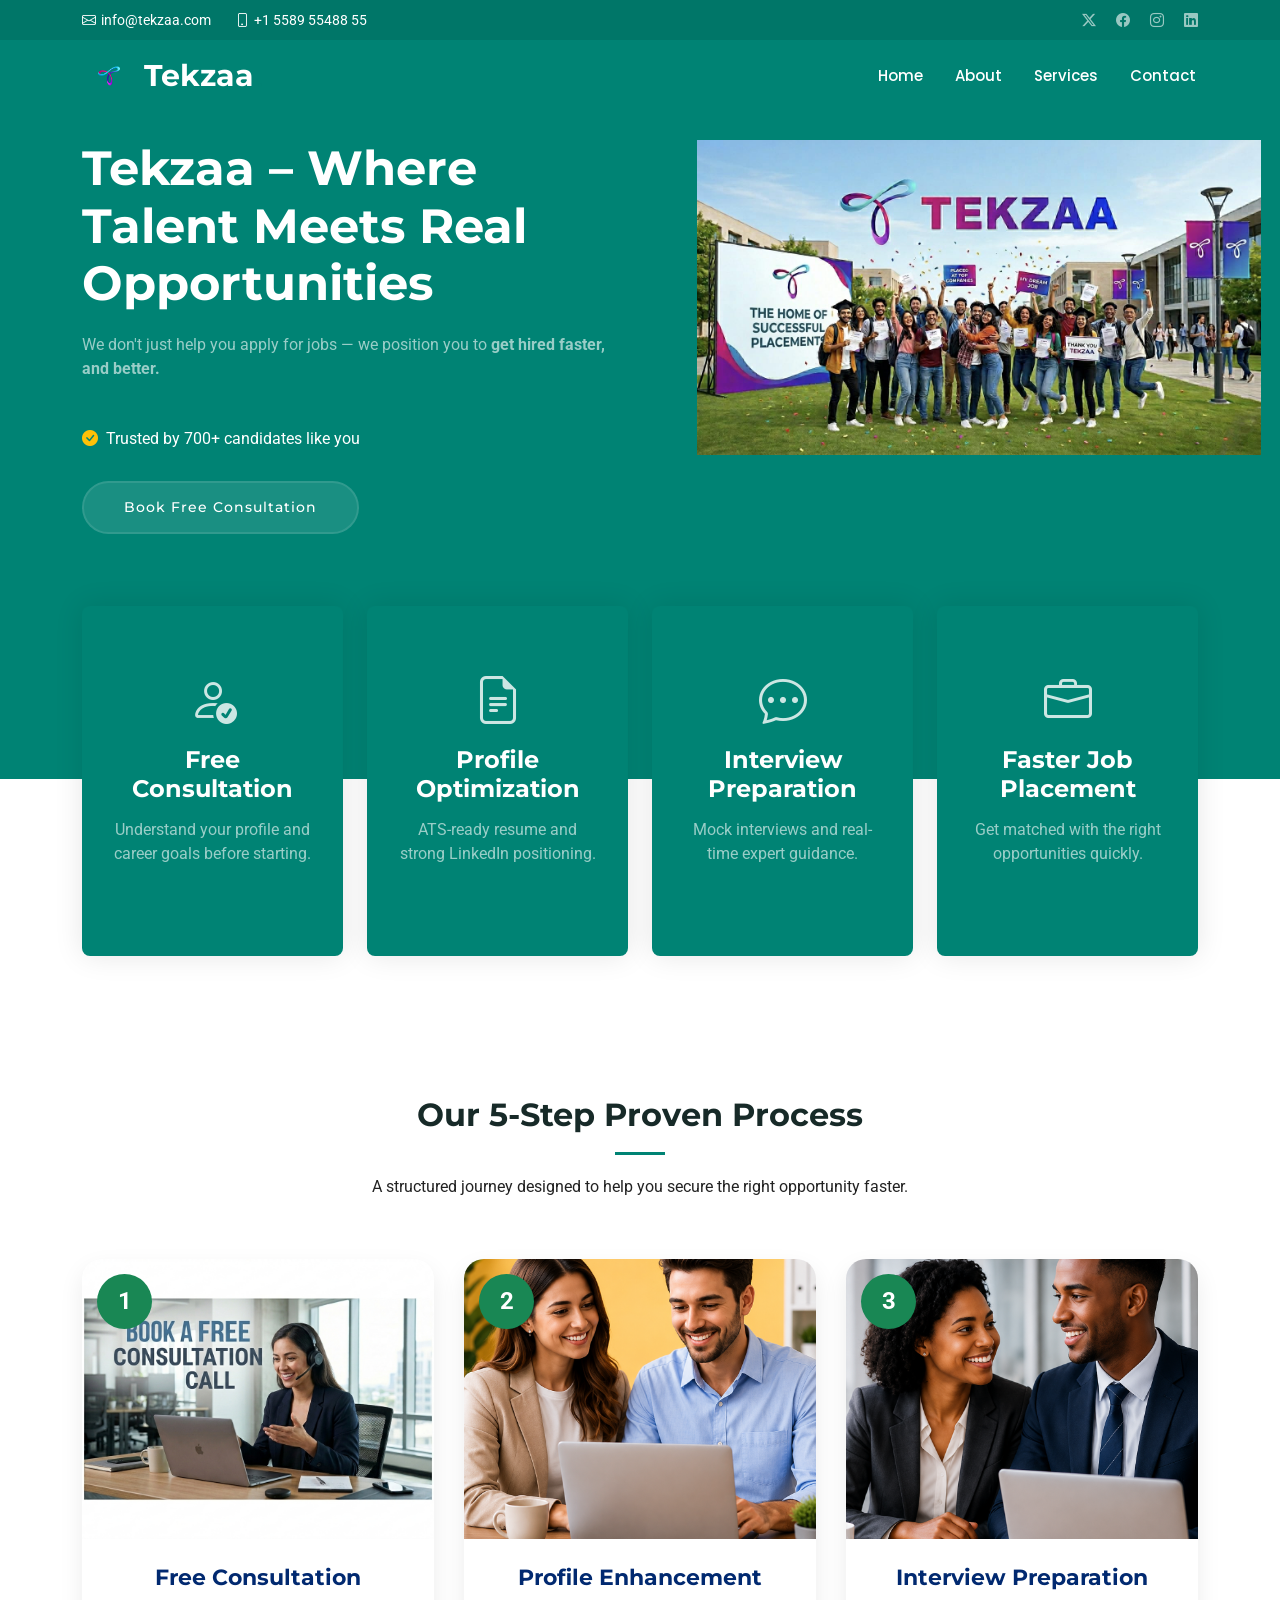
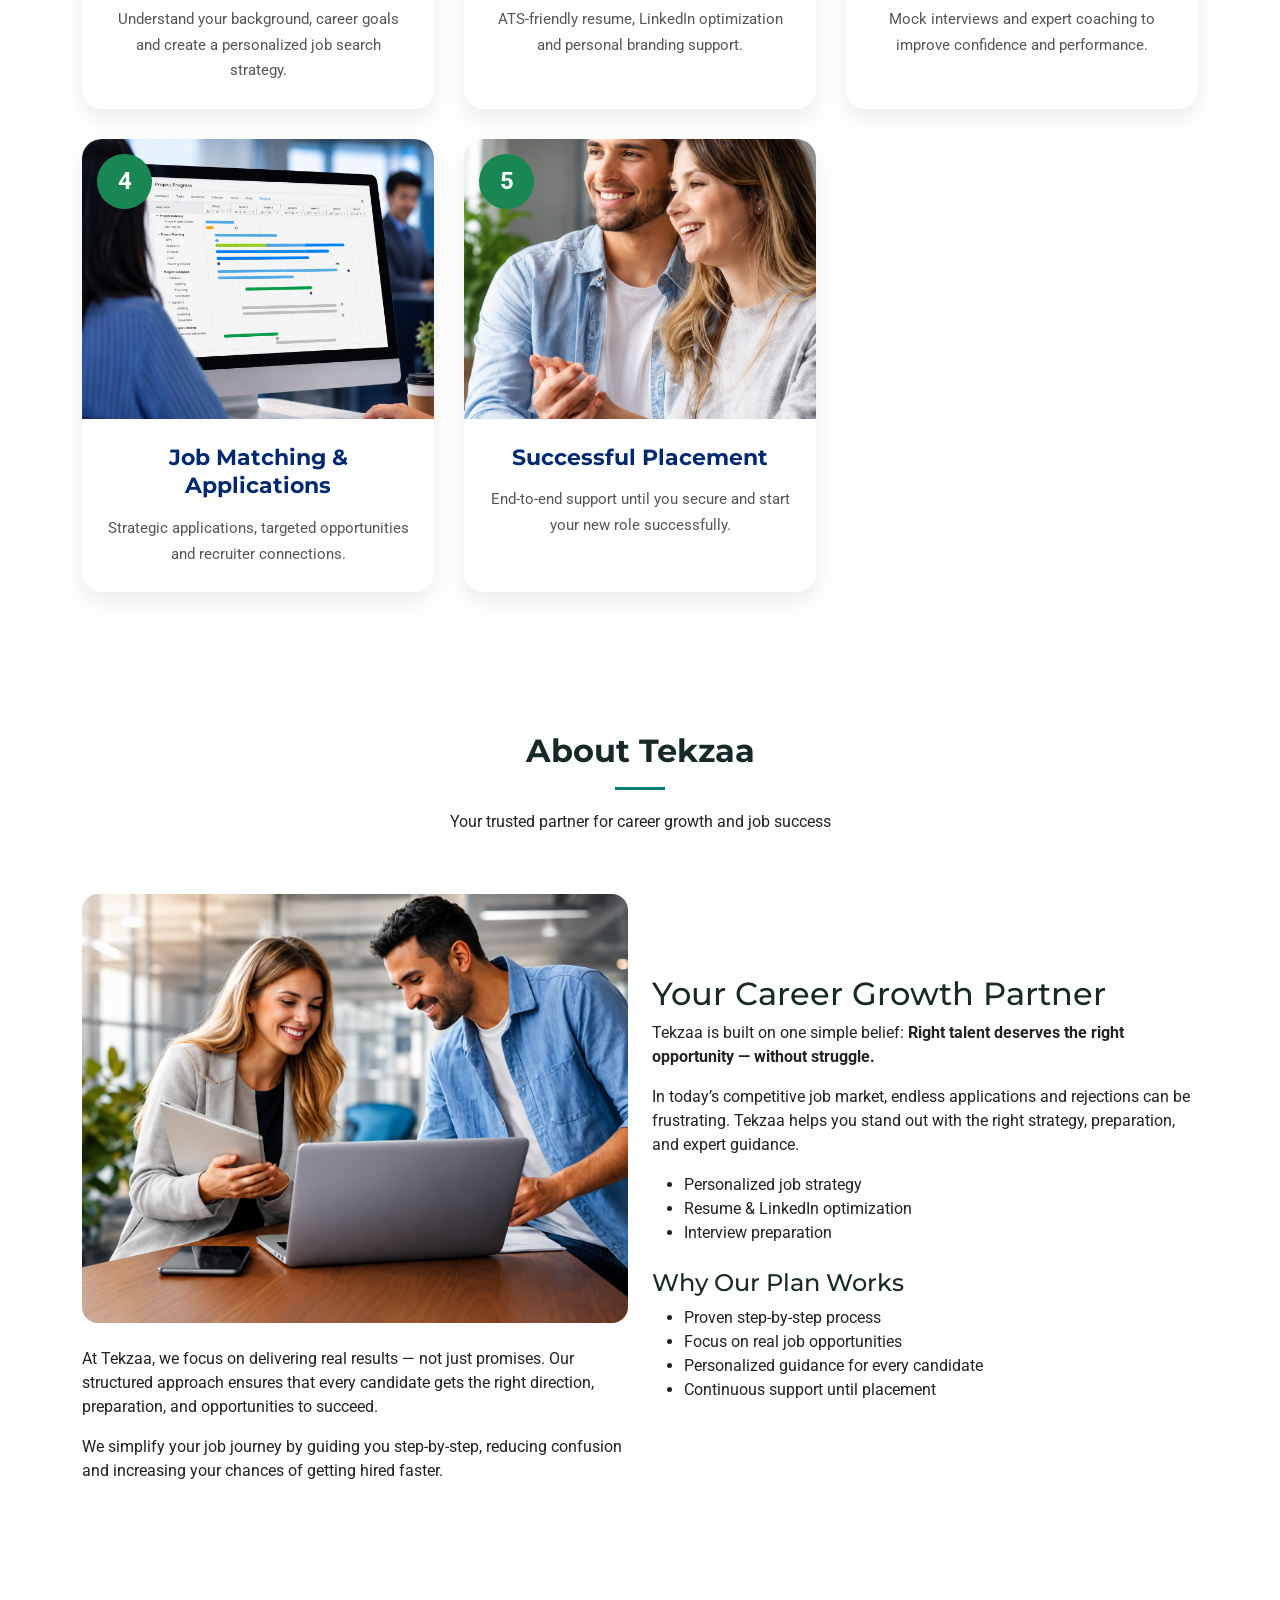
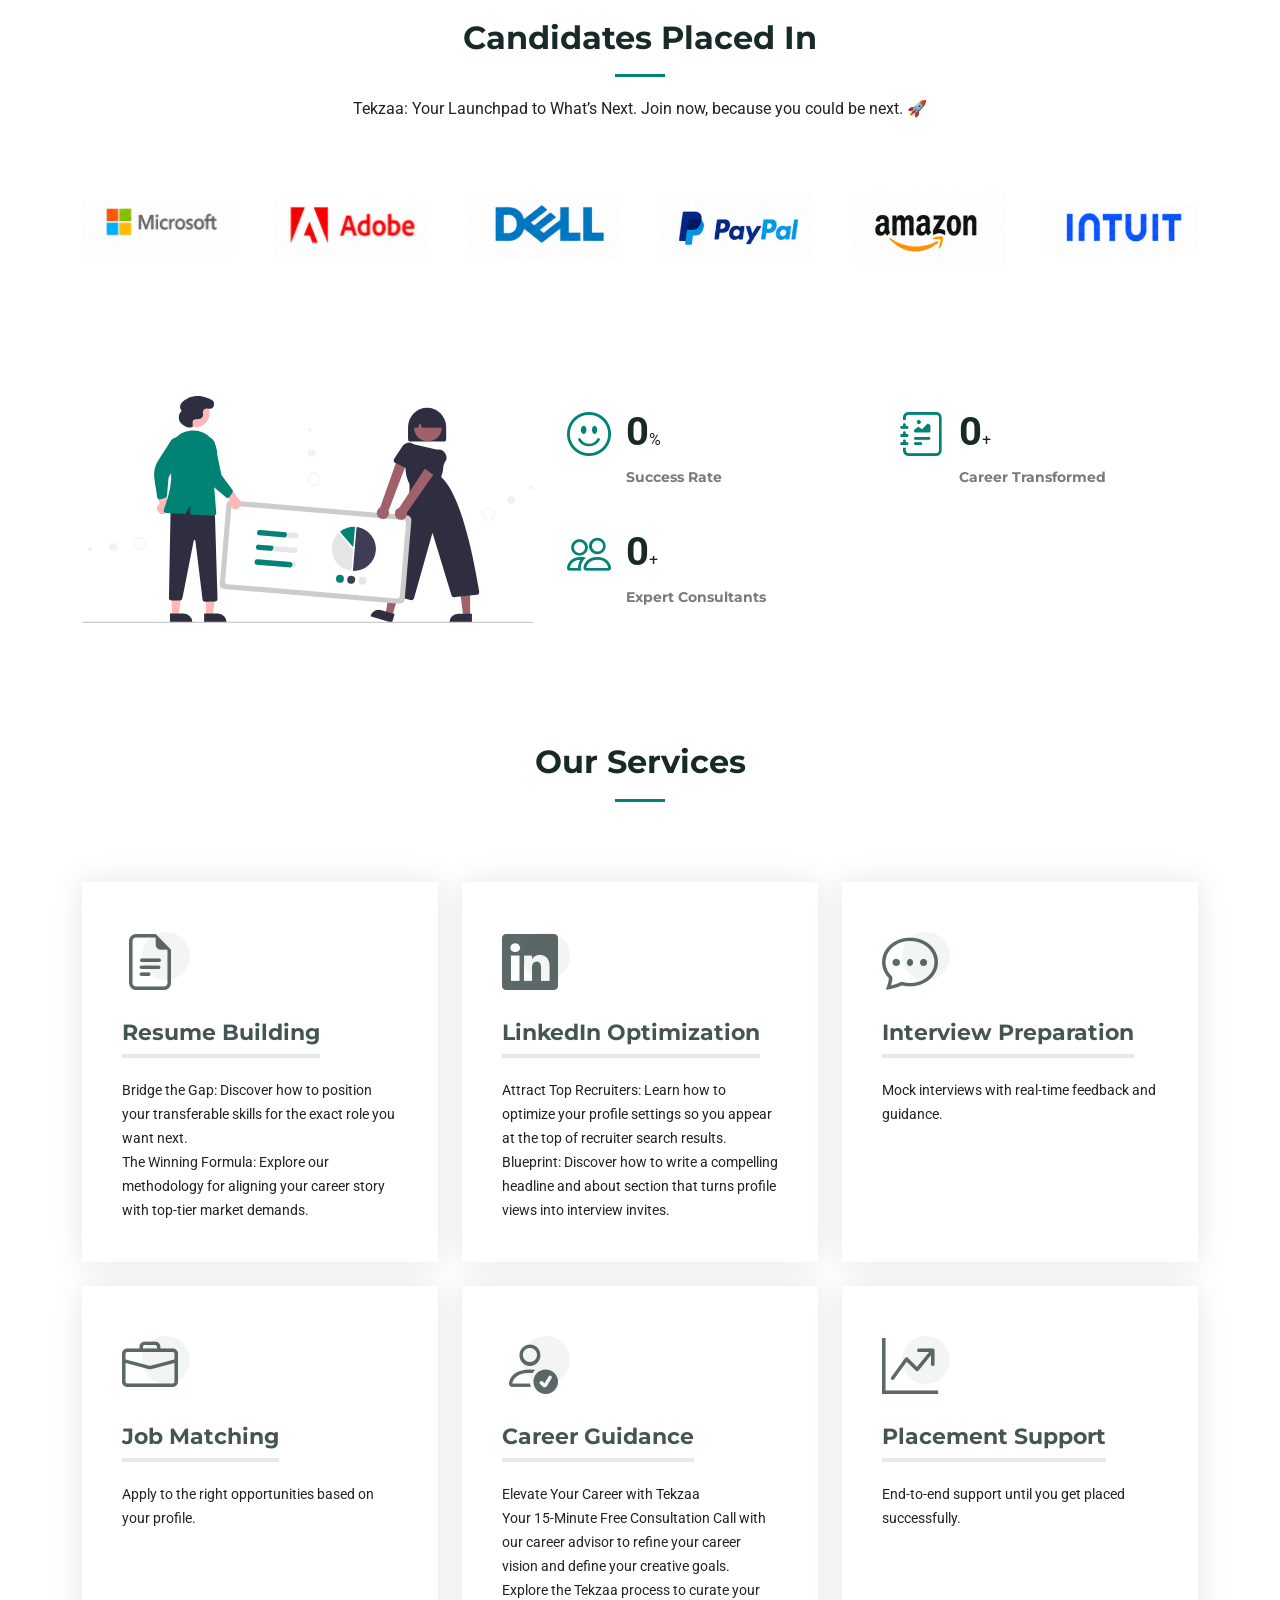
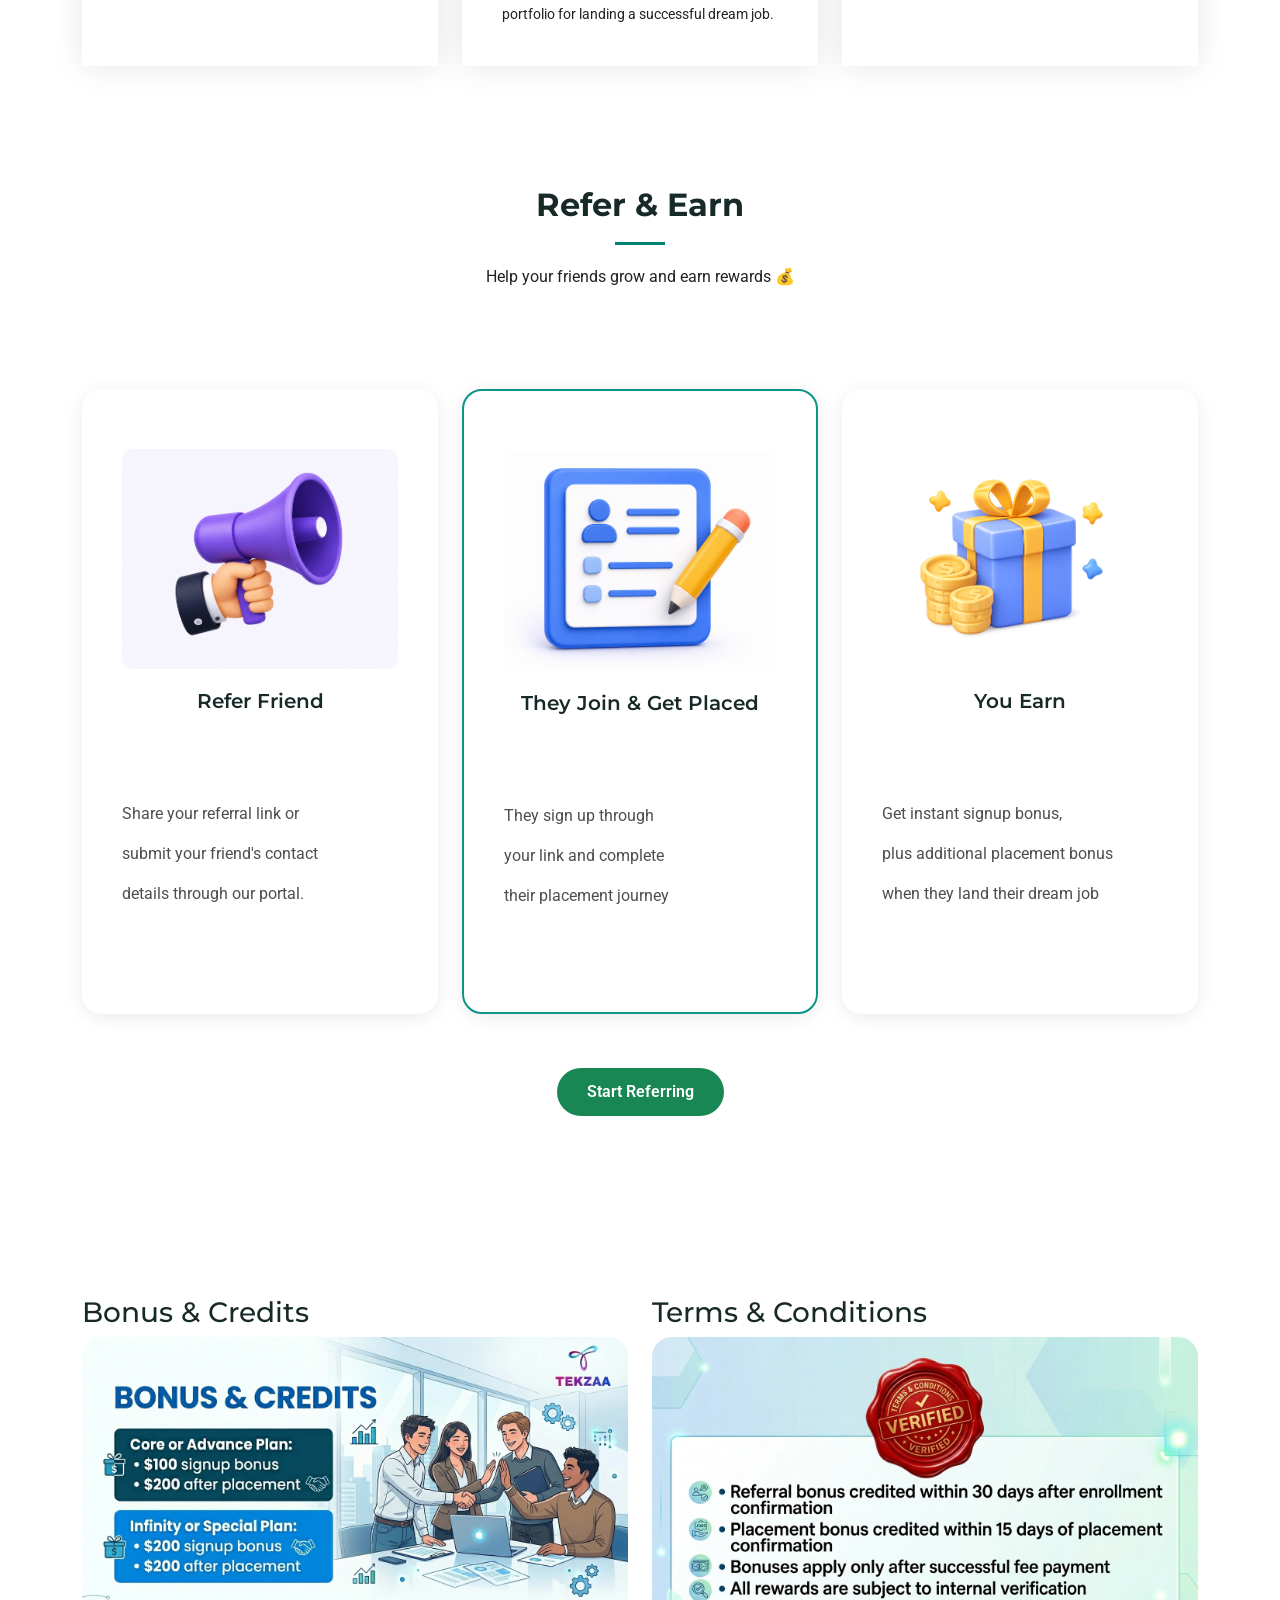
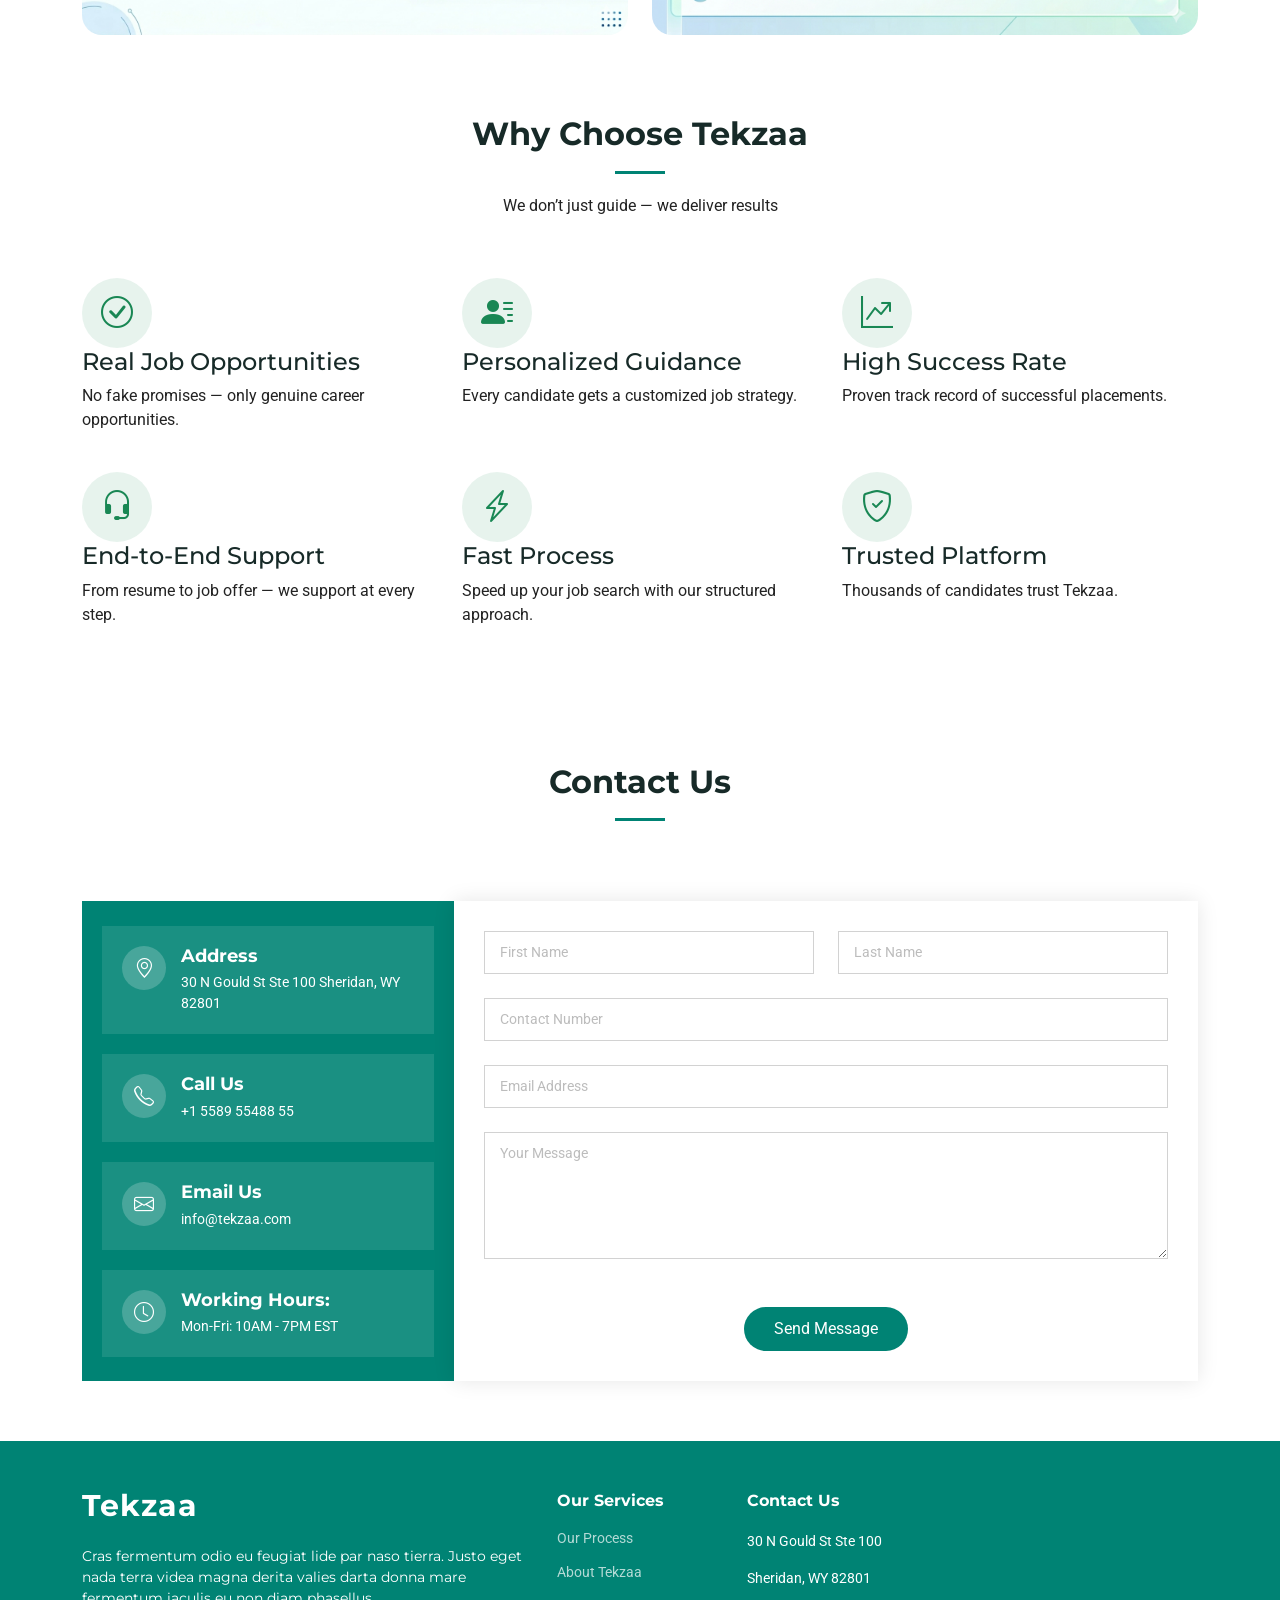
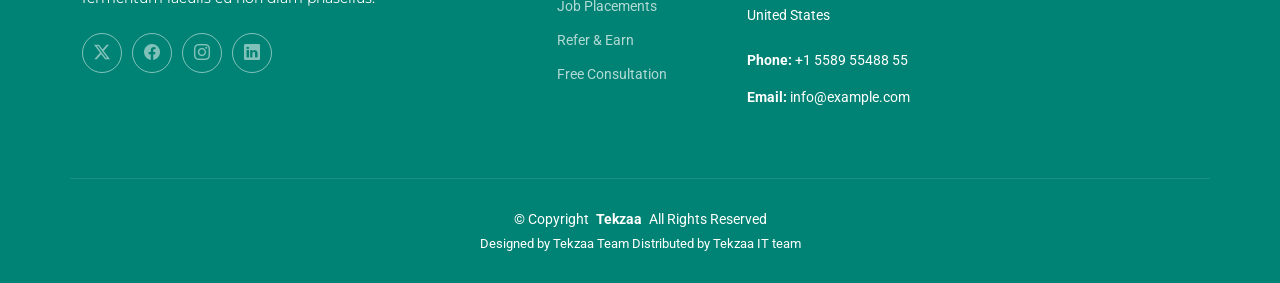
==== commit b488ce1b: "step 1 image" ====
--- a/index.html
+++ b/index.html
@@ -454,7 +454,8 @@
             <div class="service-item">
               <div class="icon"><i class="bi bi-file-earmark-text"></i></div>
               <h3>Resume Building</h3>
-              <p>Create ATS-friendly resumes that stand out to recruiters.</p>
+              <p>Bridge the Gap: Discover how to position your transferable skills for the exact role you want next.</p>
+              <p>The Winning Formula: Explore our methodology for aligning your career story with top-tier market demands.</p>
             </div>
           </div>
 
@@ -462,7 +463,8 @@
             <div class="service-item">
               <div class="icon"><i class="bi bi-linkedin"></i></div>
               <h3>LinkedIn Optimization</h3>
-              <p>Improve your profile visibility and attract recruiters.</p>
+              <p>Attract Top Recruiters: Learn how to optimize your profile settings so you appear at the top of recruiter search results.</p>
+              <p>Blueprint: Discover how to write a compelling headline and about section that turns profile views into interview invites.</p>
             </div>
           </div>
 
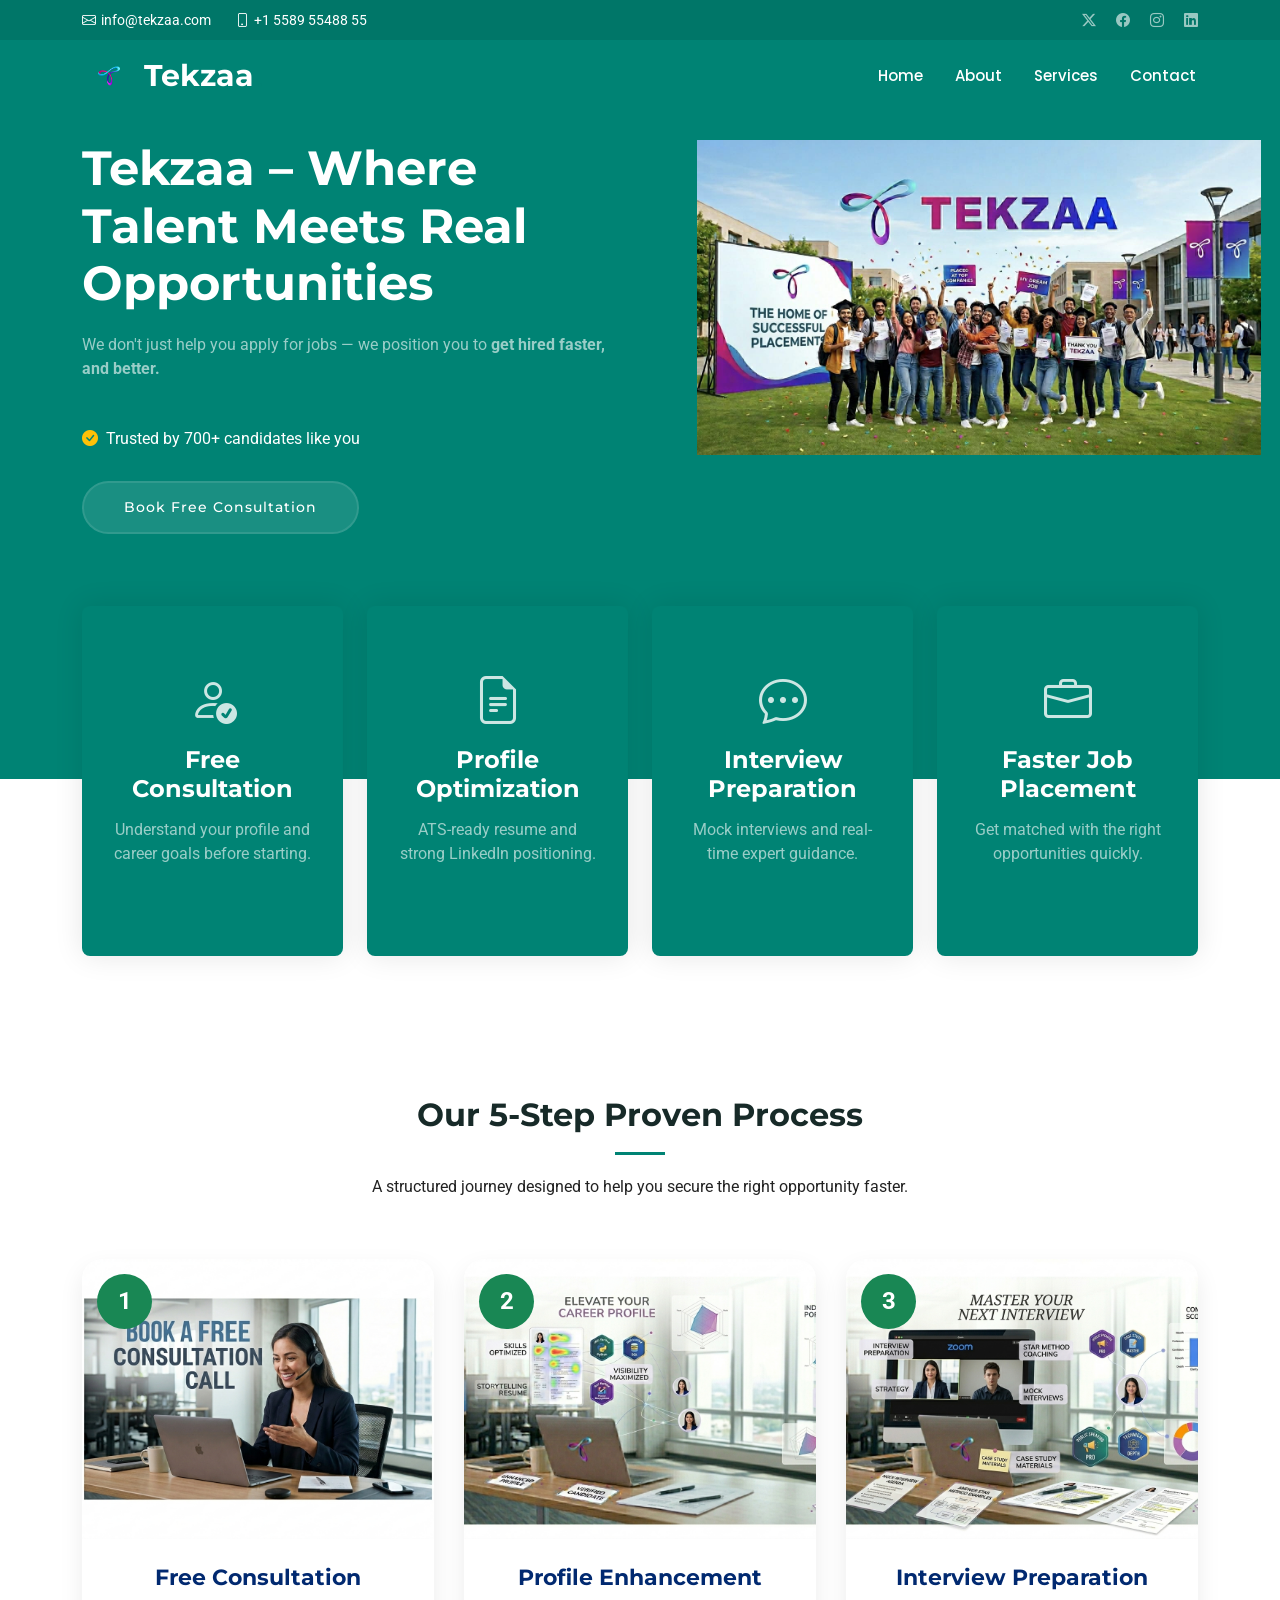
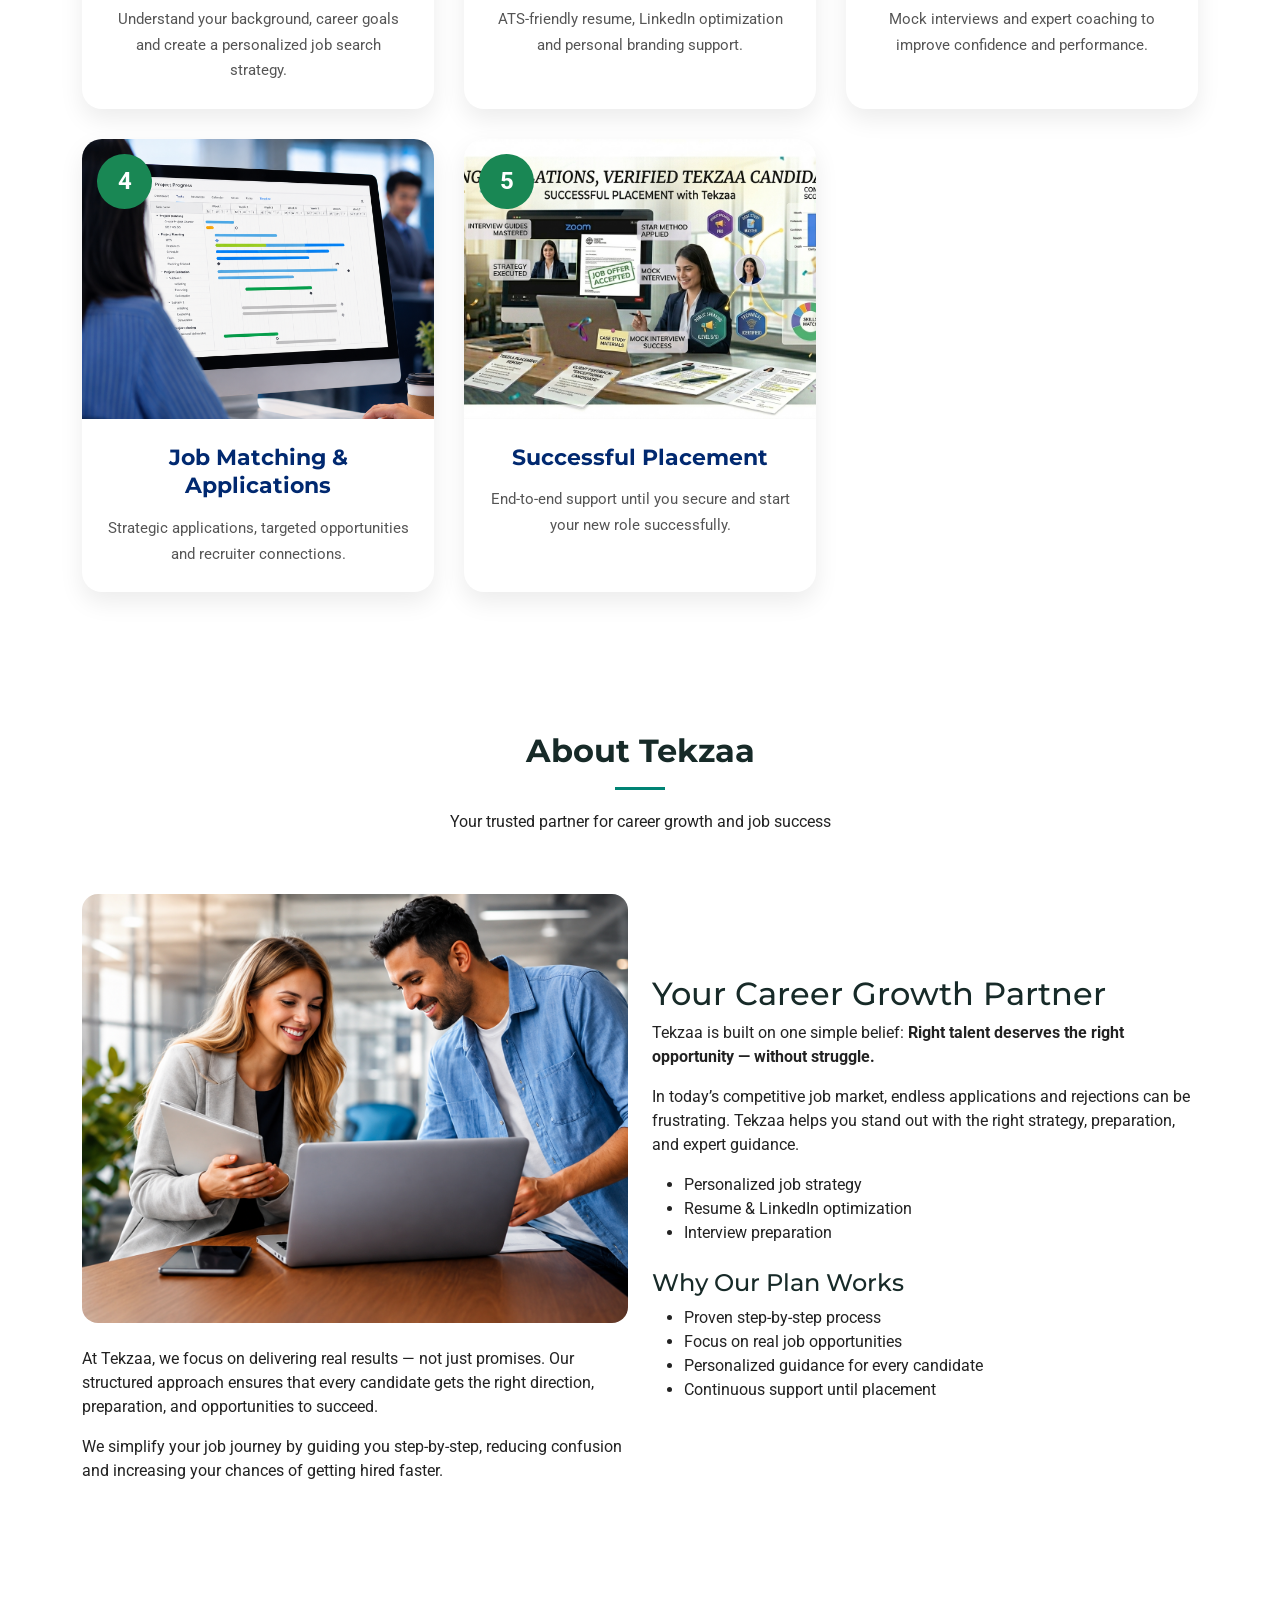
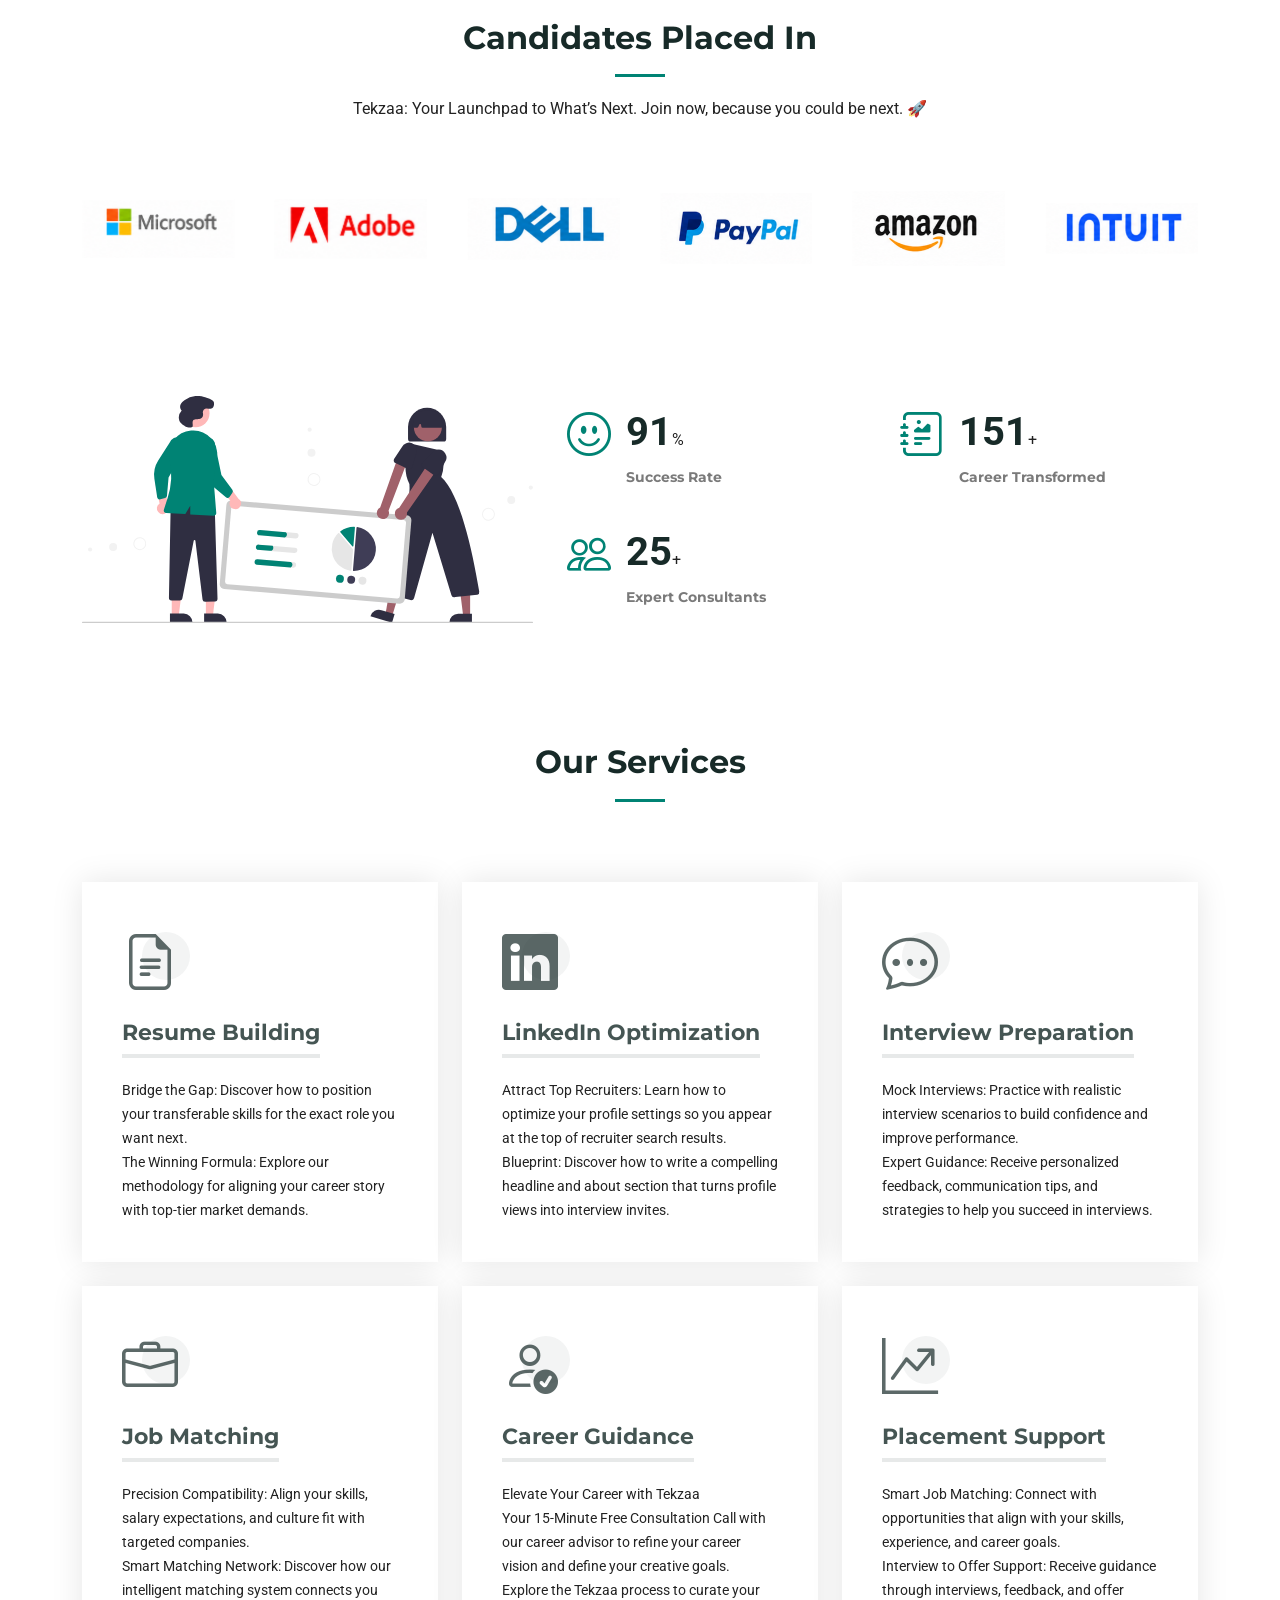
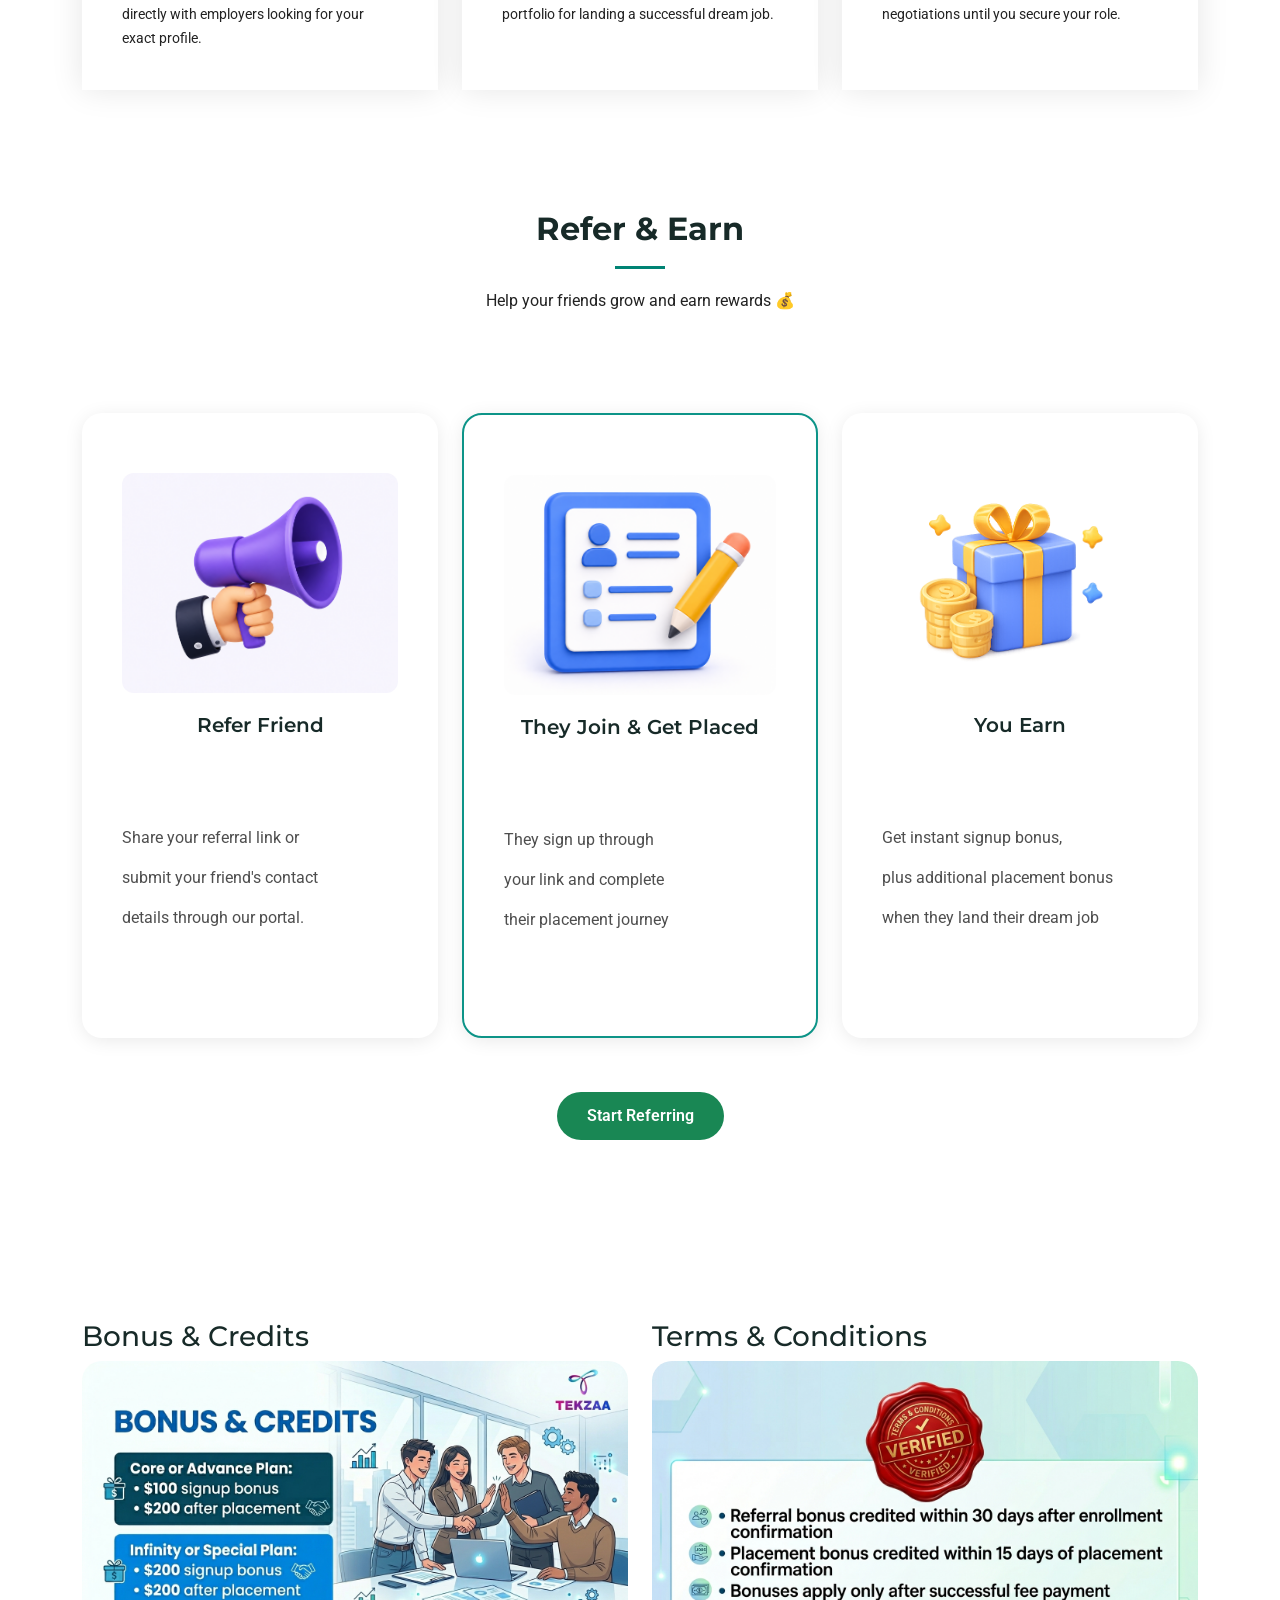
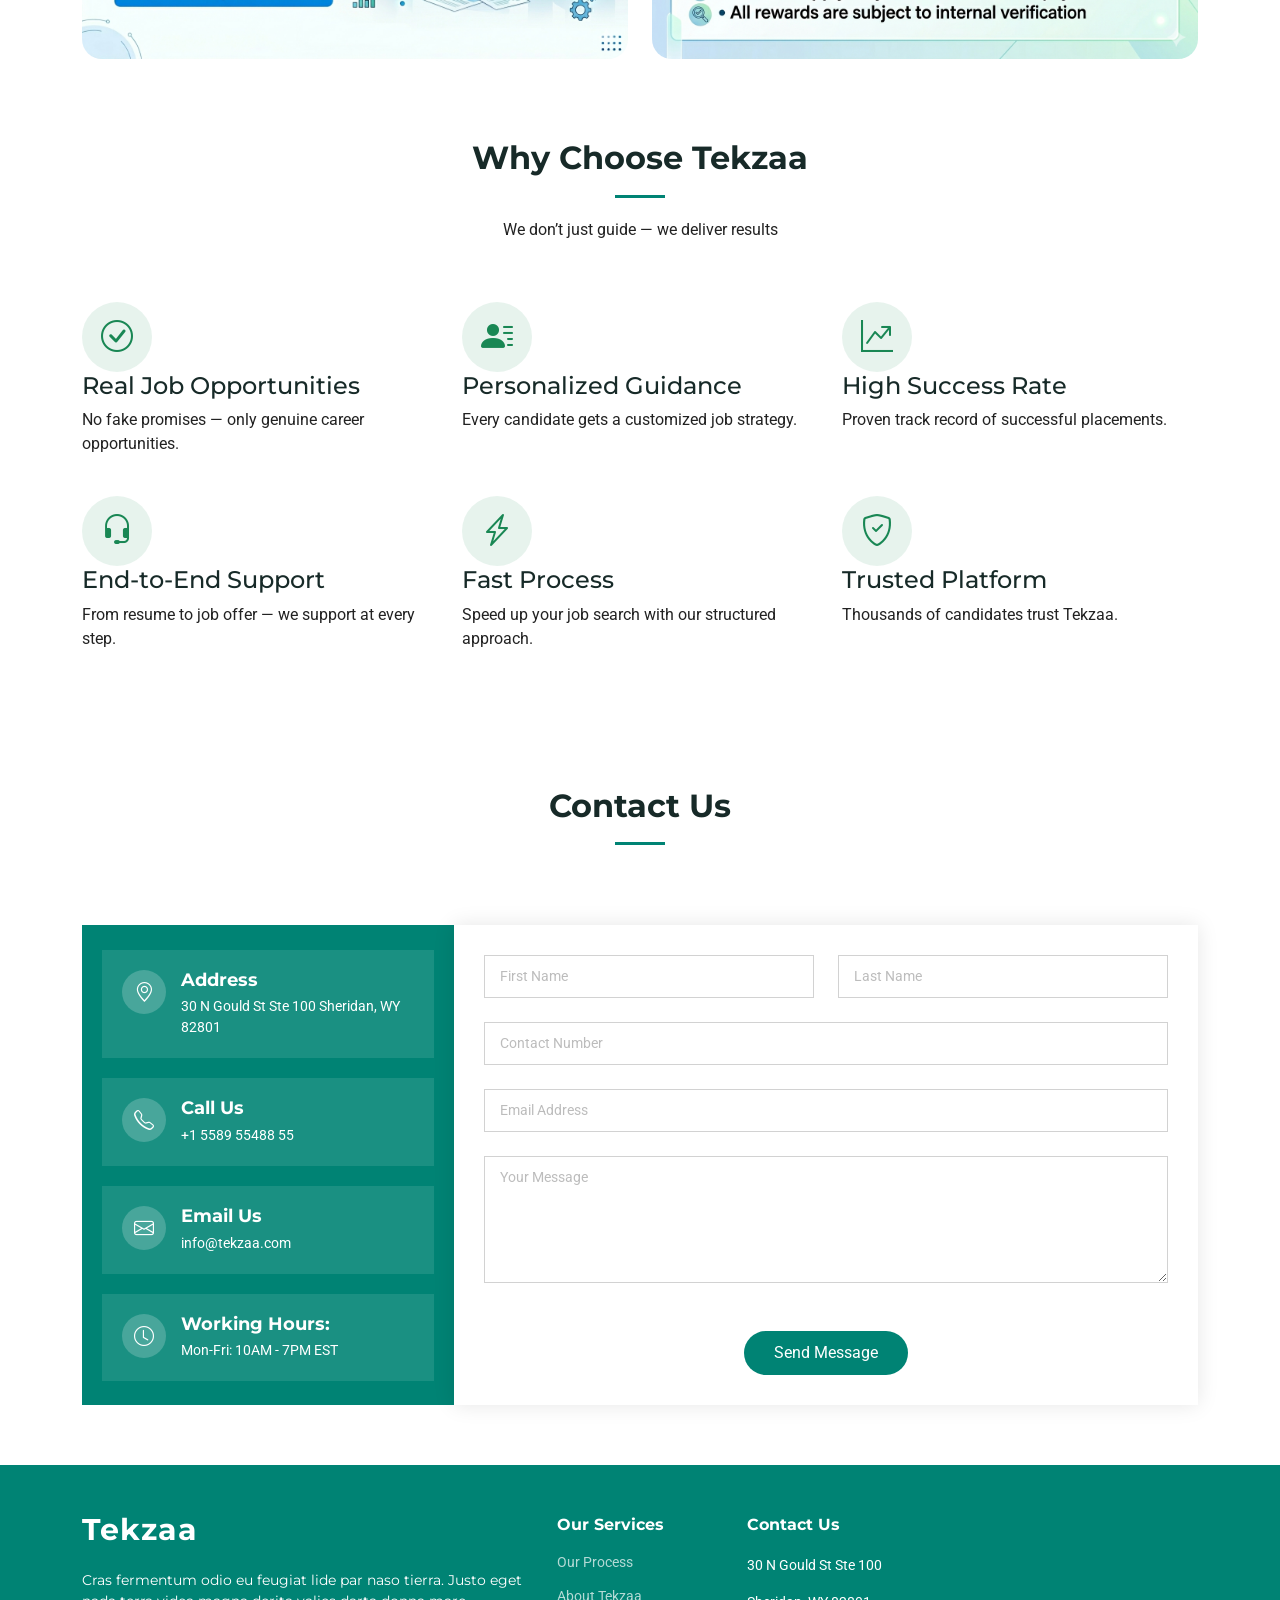
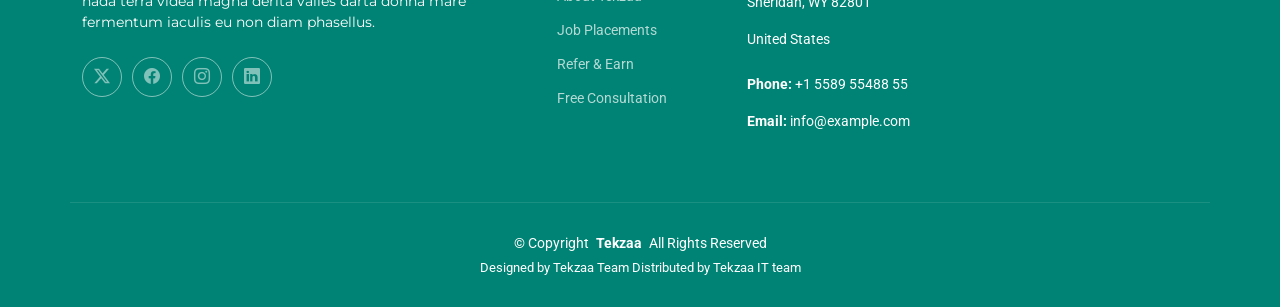
==== commit bb3e83d5: "test" ====
--- a/index.html
+++ b/index.html
@@ -472,7 +472,8 @@
             <div class="service-item">
               <div class="icon"><i class="bi bi-chat-dots"></i></div>
               <h3>Interview Preparation</h3>
-              <p>Mock interviews with real-time feedback and guidance.</p>
+              <p>Mock Interviews: Practice with realistic interview scenarios to build confidence and improve performance.</p>
+              <p>Expert Guidance: Receive personalized feedback, communication tips, and strategies to help you succeed in interviews.</p>
             </div>
           </div>
 
@@ -480,7 +481,8 @@
             <div class="service-item">
               <div class="icon"><i class="bi bi-briefcase"></i></div>
               <h3>Job Matching</h3>
-              <p>Apply to the right opportunities based on your profile.</p>
+              <p>Precision Compatibility: Align your skills, salary expectations, and culture fit with targeted companies.</p>
+              <p>Smart Matching Network: Discover how our intelligent matching system connects you directly with employers looking for your exact profile.</p>
             </div>
           </div>
 
@@ -499,7 +501,8 @@
             <div class="service-item">
               <div class="icon"><i class="bi bi-graph-up-arrow"></i></div>
               <h3>Placement Support</h3>
-              <p>End-to-end support until you get placed successfully.</p>
+              <p>Smart Job Matching: Connect with opportunities that align with your skills, experience, and career goals.</p>
+              <p>Interview to Offer Support: Receive guidance through interviews, feedback, and offer negotiations until you secure your role.</p>
             </div>
           </div>
 
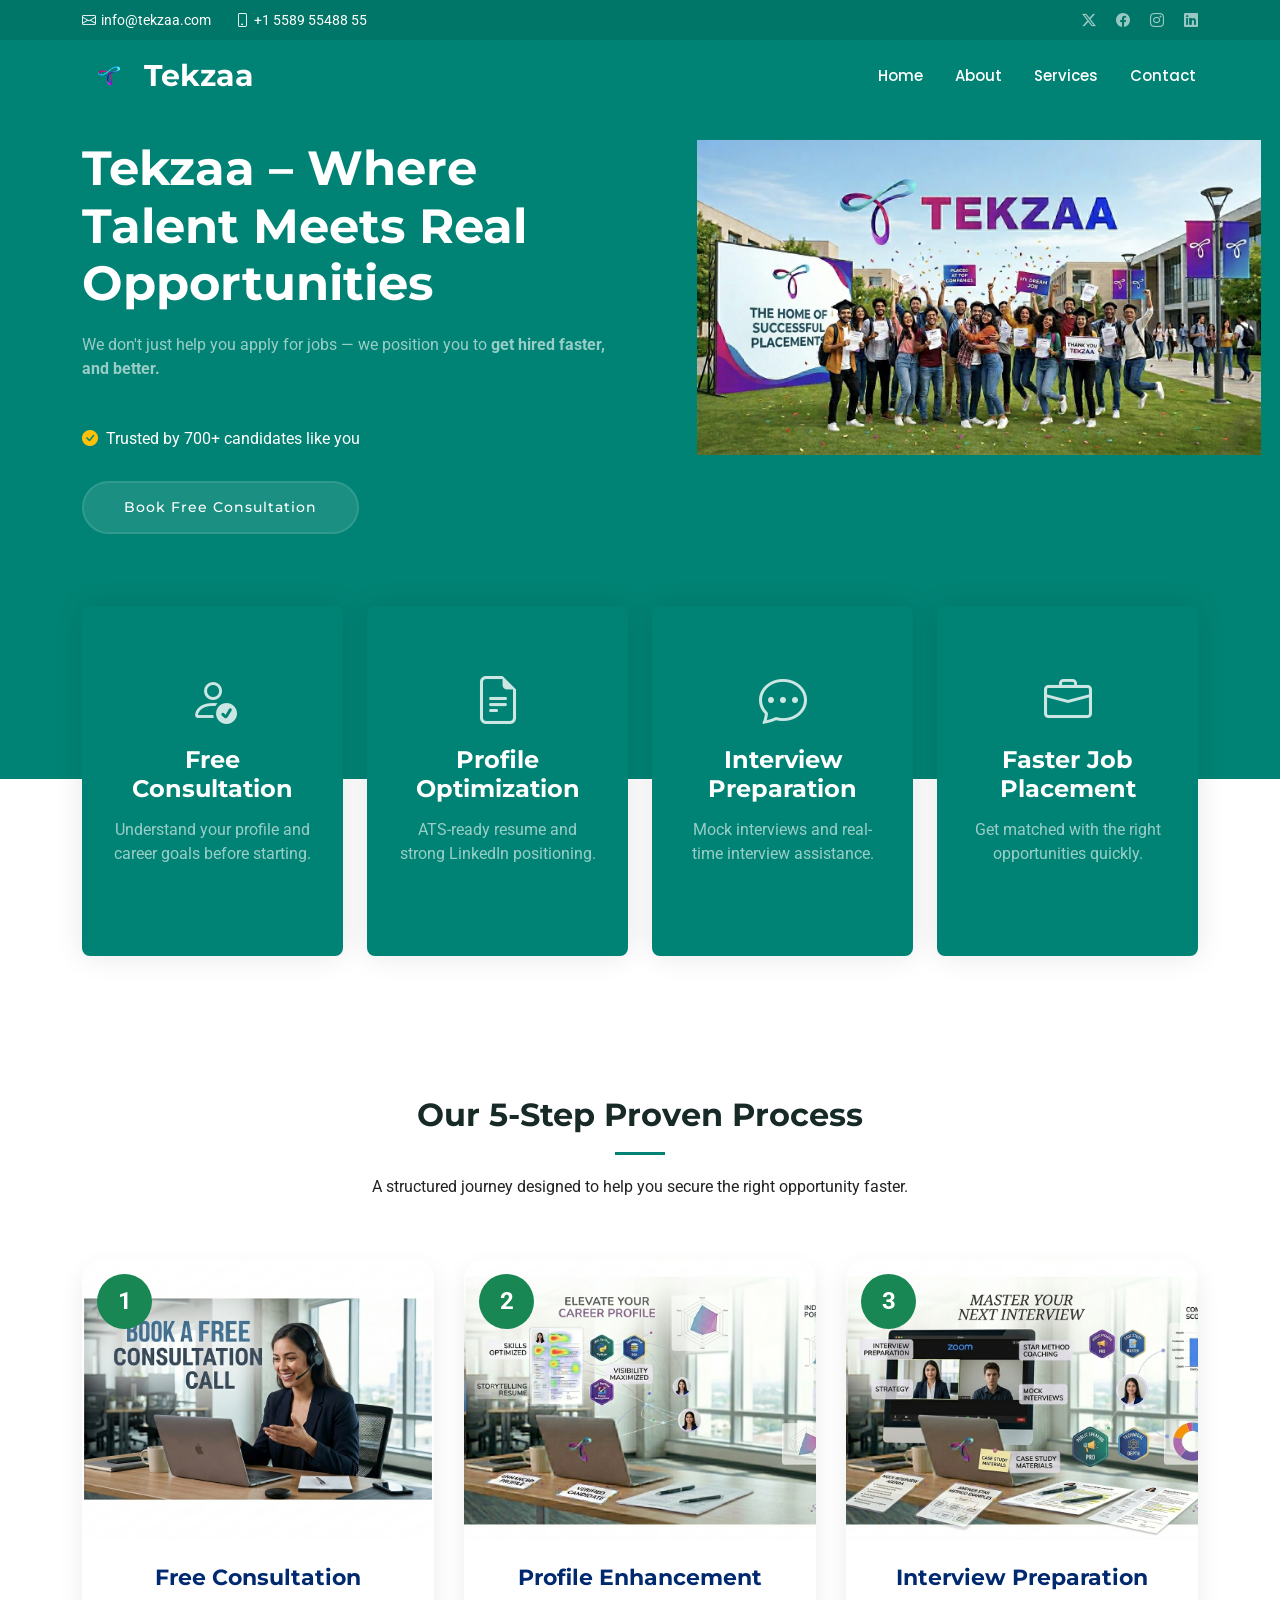
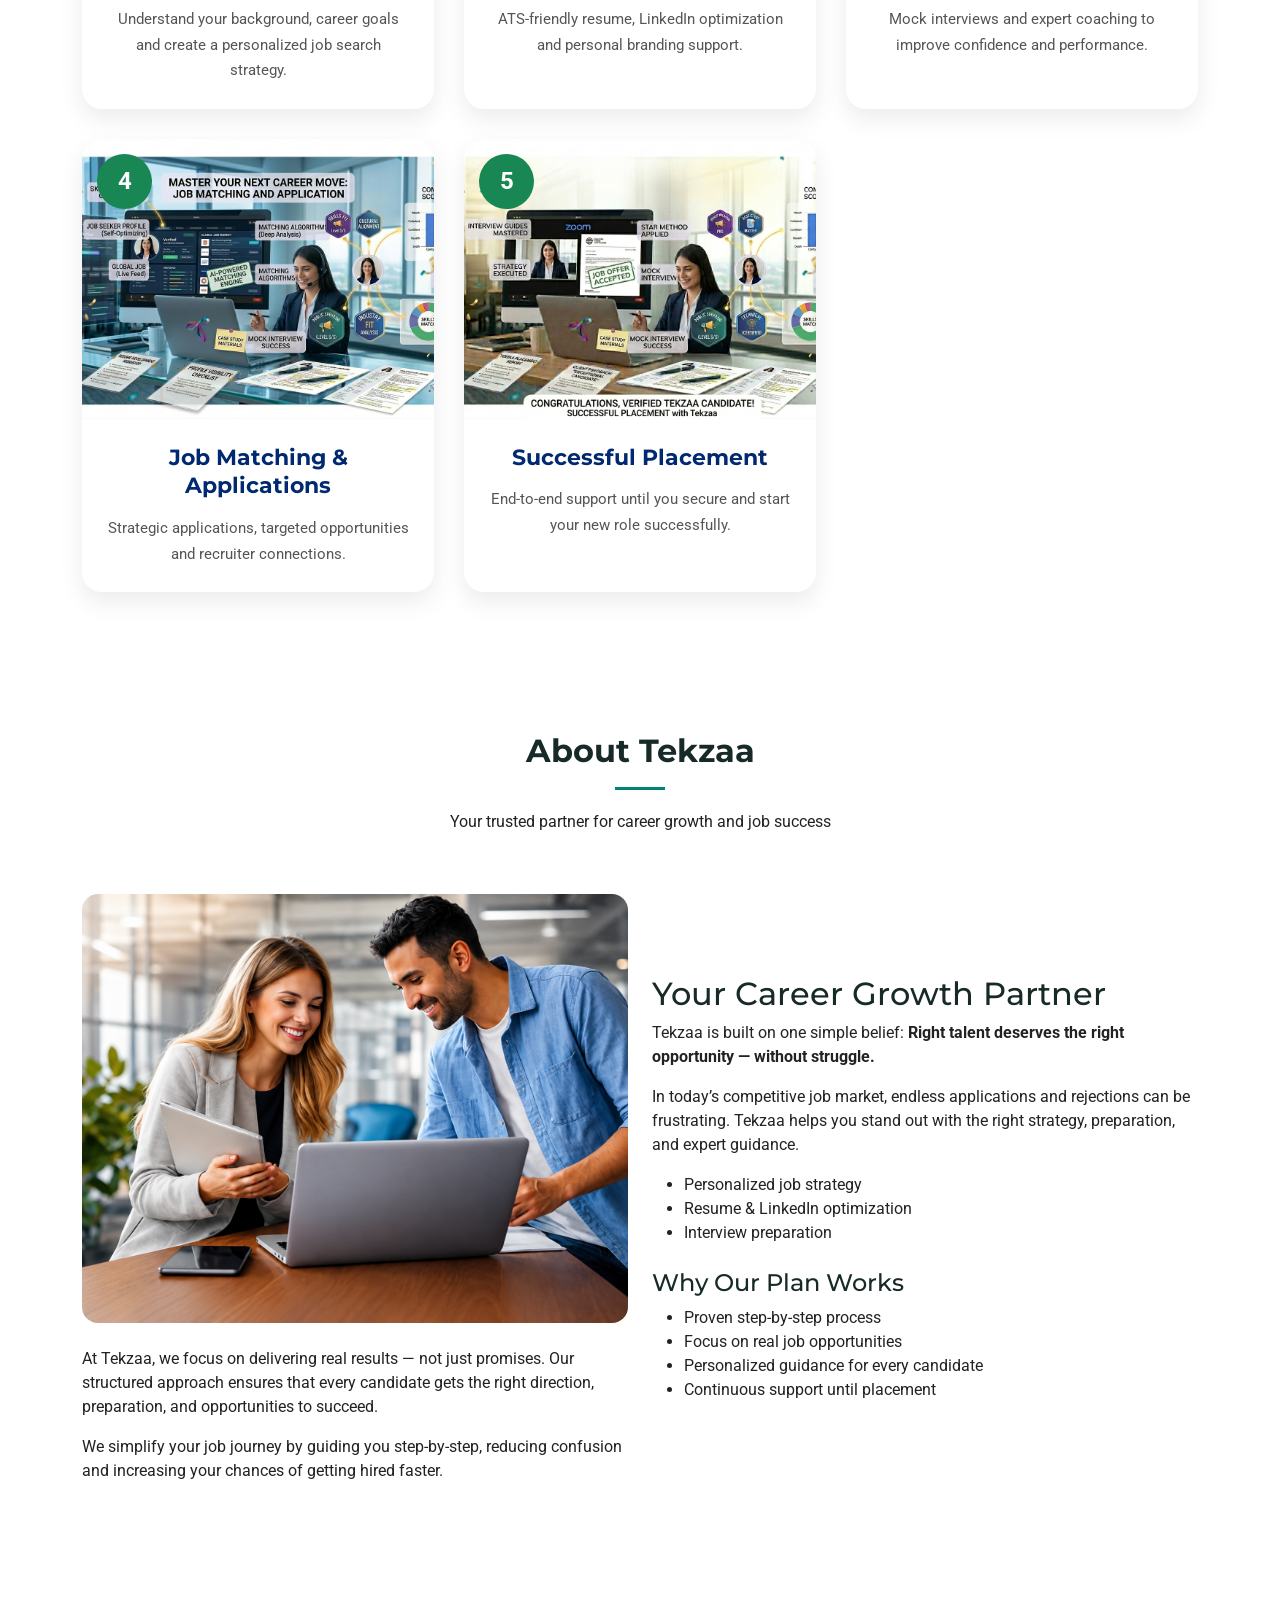
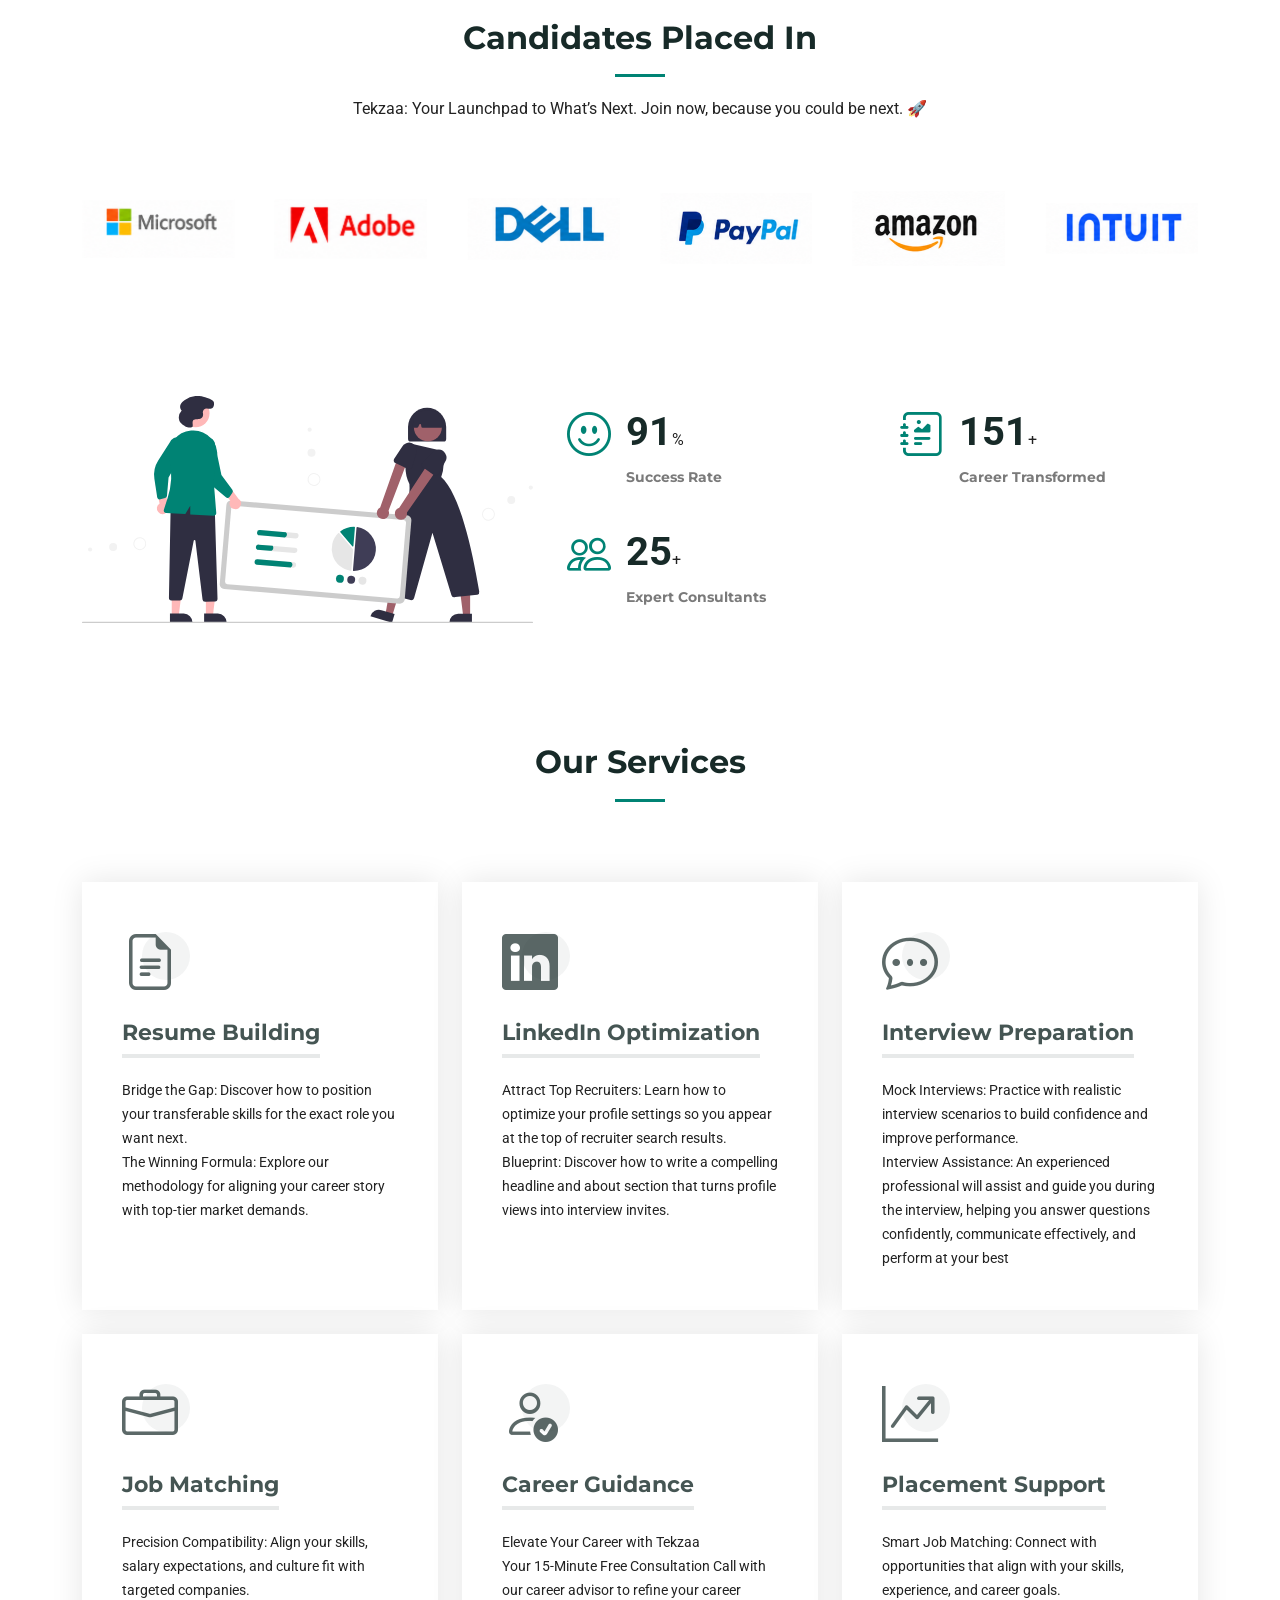
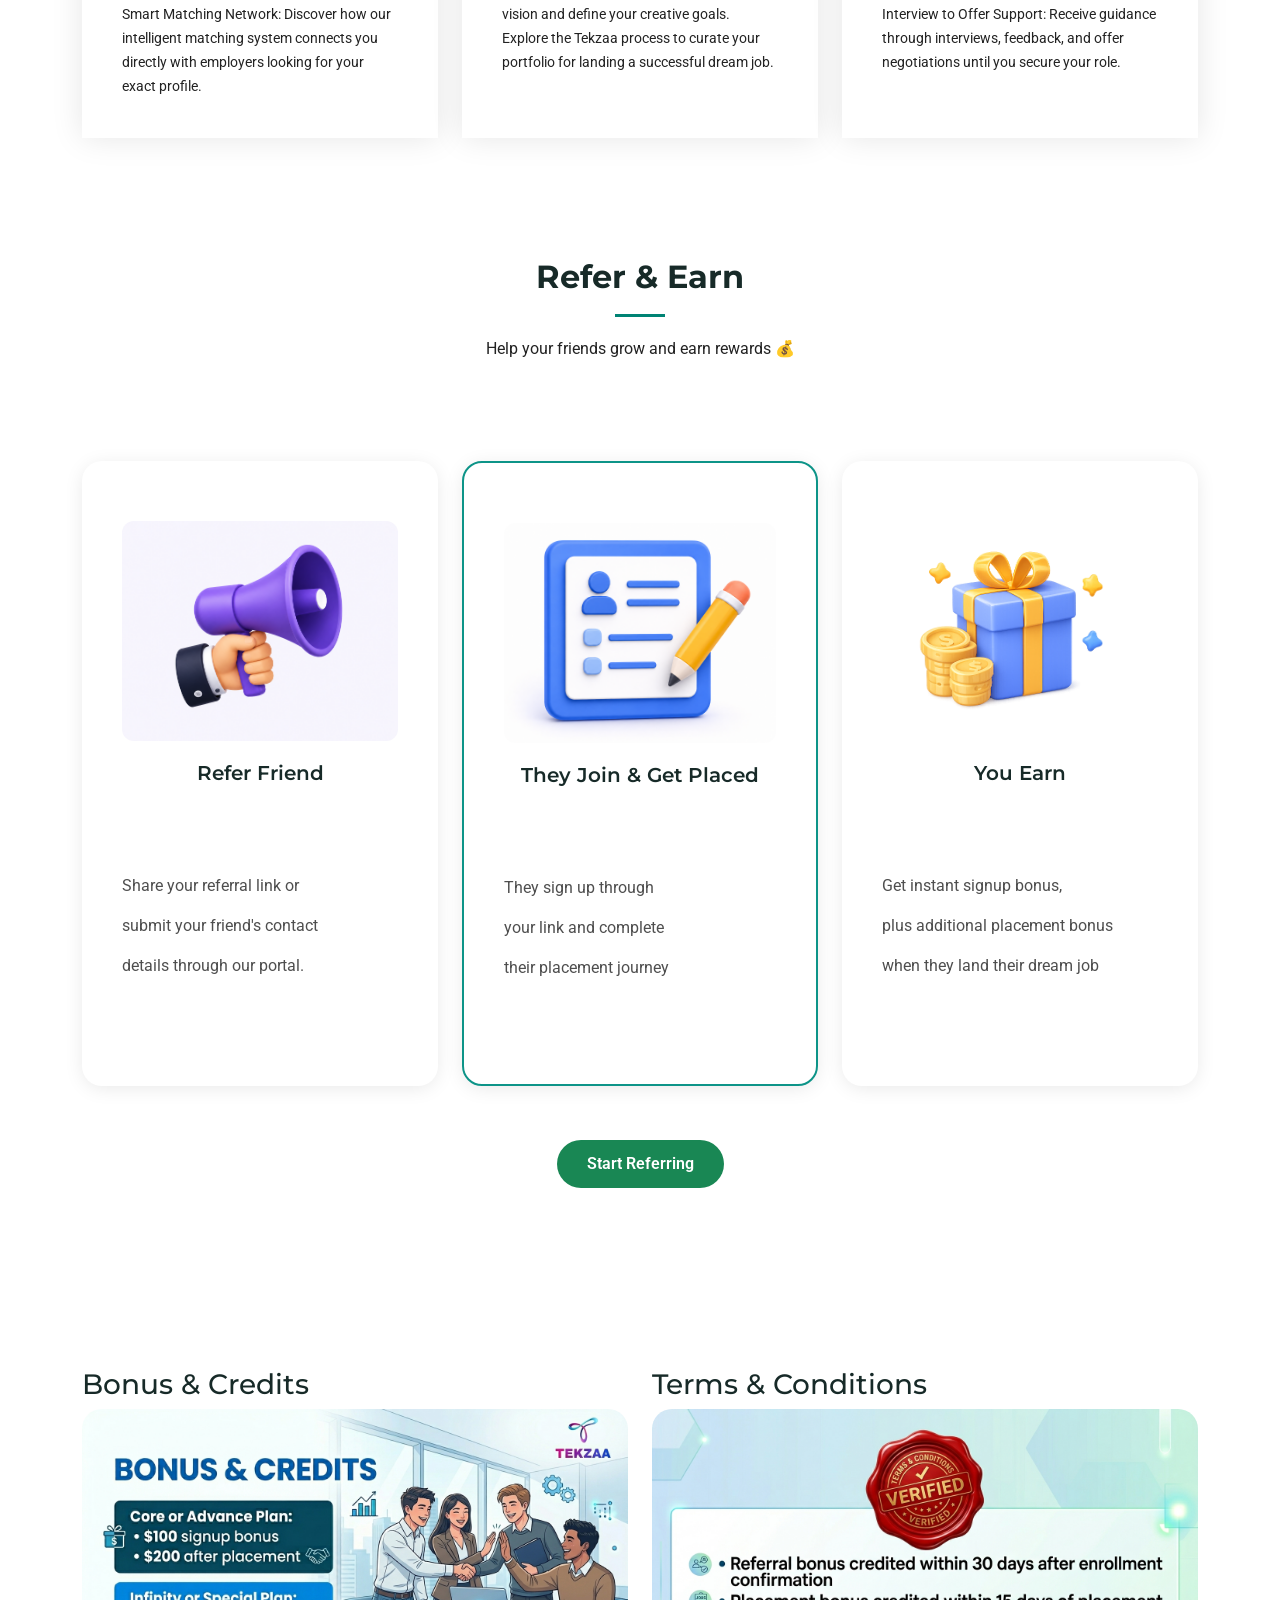
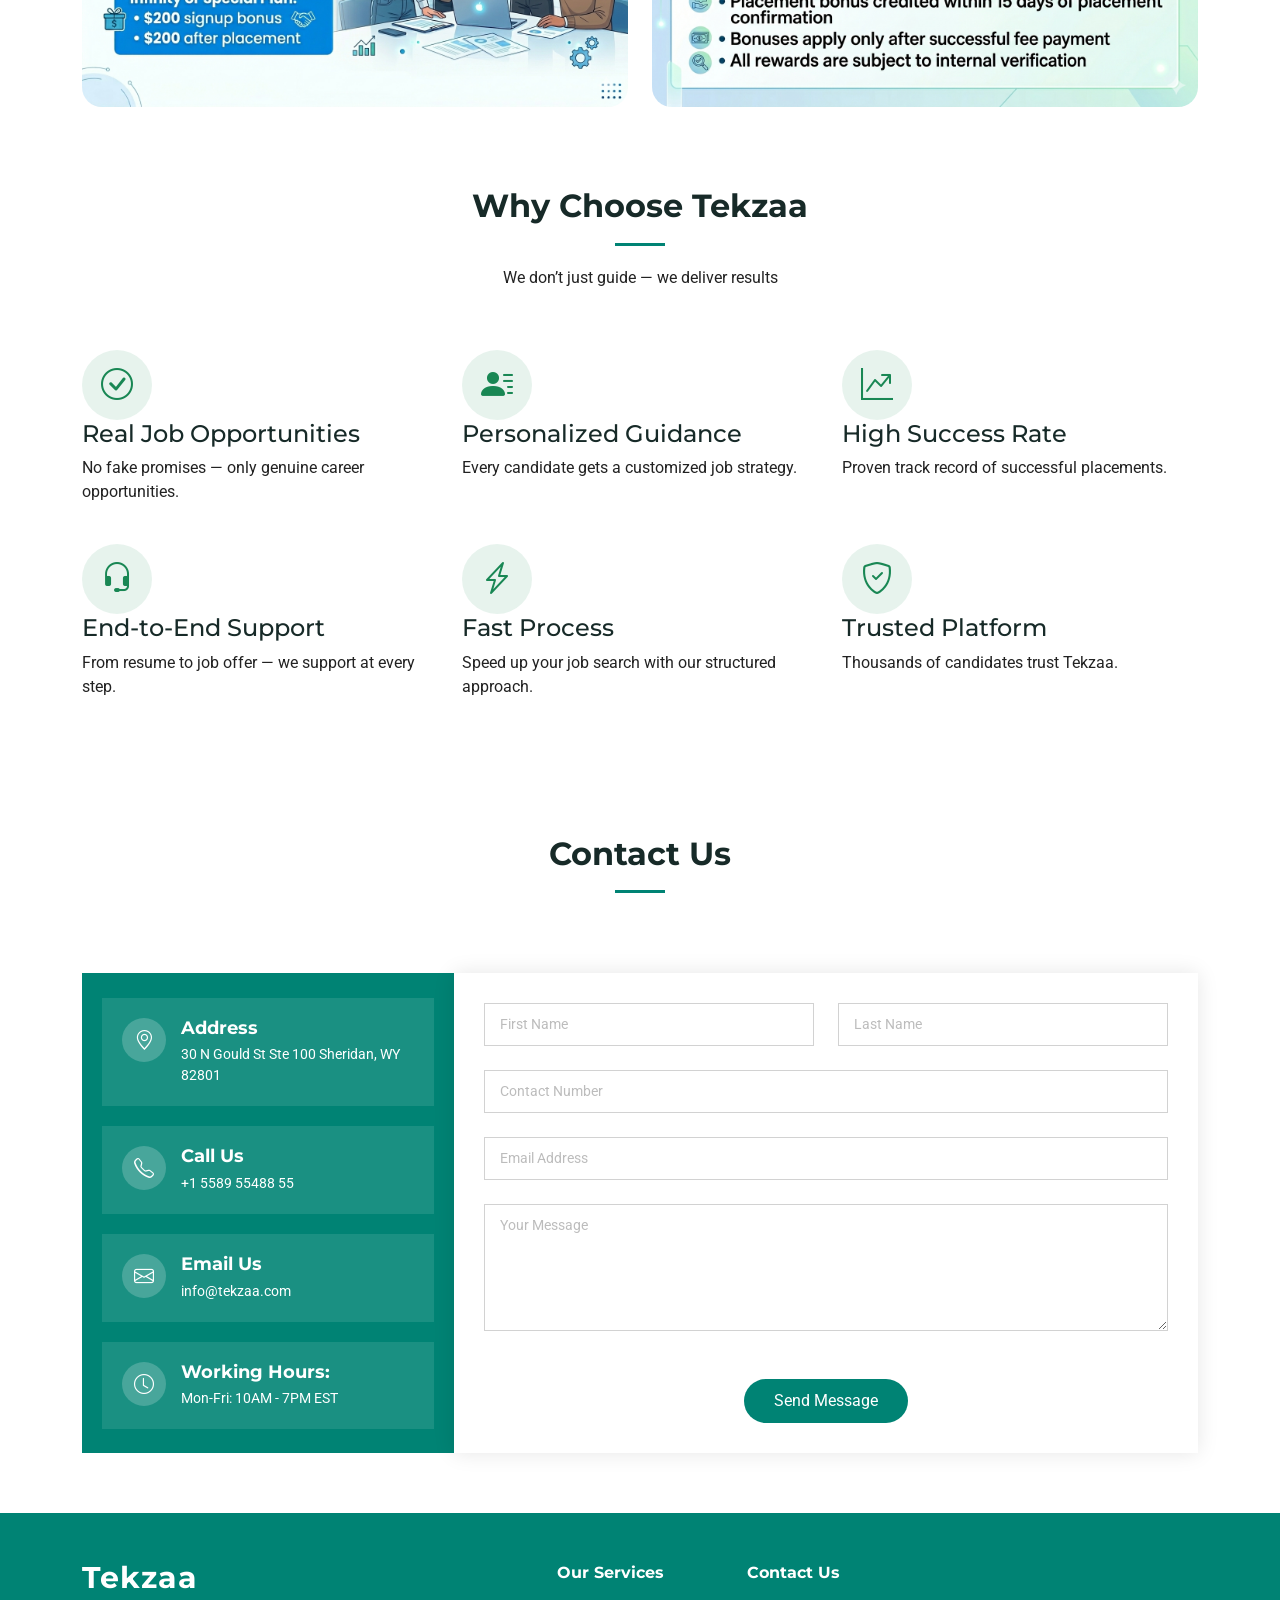
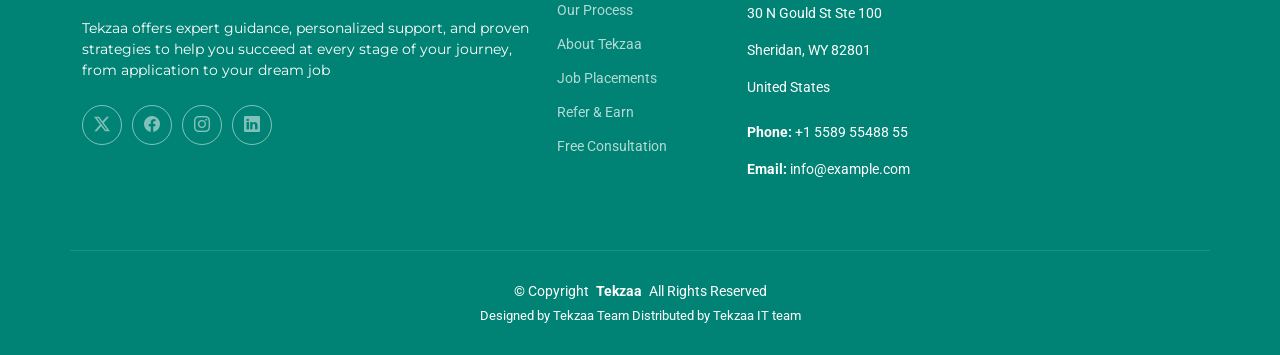
==== commit d570ec52: "fine view" ====
--- a/index.html
+++ b/index.html
@@ -133,7 +133,7 @@
               <div class="icon-box">
                 <div class="icon"><i class="bi bi-chat-dots"></i></div>
                 <h4 class="title">Interview Preparation</h4>
-                <p>Mock interviews and real-time expert guidance.</p>
+                <p>Mock interviews and real-time interview assistance.</p>
               </div>
             </div>
 
@@ -473,7 +473,7 @@
               <div class="icon"><i class="bi bi-chat-dots"></i></div>
               <h3>Interview Preparation</h3>
               <p>Mock Interviews: Practice with realistic interview scenarios to build confidence and improve performance.</p>
-              <p>Expert Guidance: Receive personalized feedback, communication tips, and strategies to help you succeed in interviews.</p>
+              <p>Interview Assistance: An experienced professional will assist and guide you during the interview, helping you answer questions confidently, communicate effectively, and perform at your best</p>
             </div>
           </div>
 
@@ -805,7 +805,7 @@
           <a href="index.html" class="logo d-flex align-items-center">
             <span class="sitename">Tekzaa</span>
           </a>
-          <p>Cras fermentum odio eu feugiat lide par naso tierra. Justo eget nada terra videa magna derita valies darta donna mare fermentum iaculis eu non diam phasellus.</p>
+          <p>Tekzaa offers expert guidance, personalized support, and proven strategies to help you succeed at every stage of your journey, from application to your dream job</p>
           <div class="social-links d-flex mt-4">
             <a href=""><i class="bi bi-twitter-x"></i></a>
             <a href=""><i class="bi bi-facebook"></i></a>
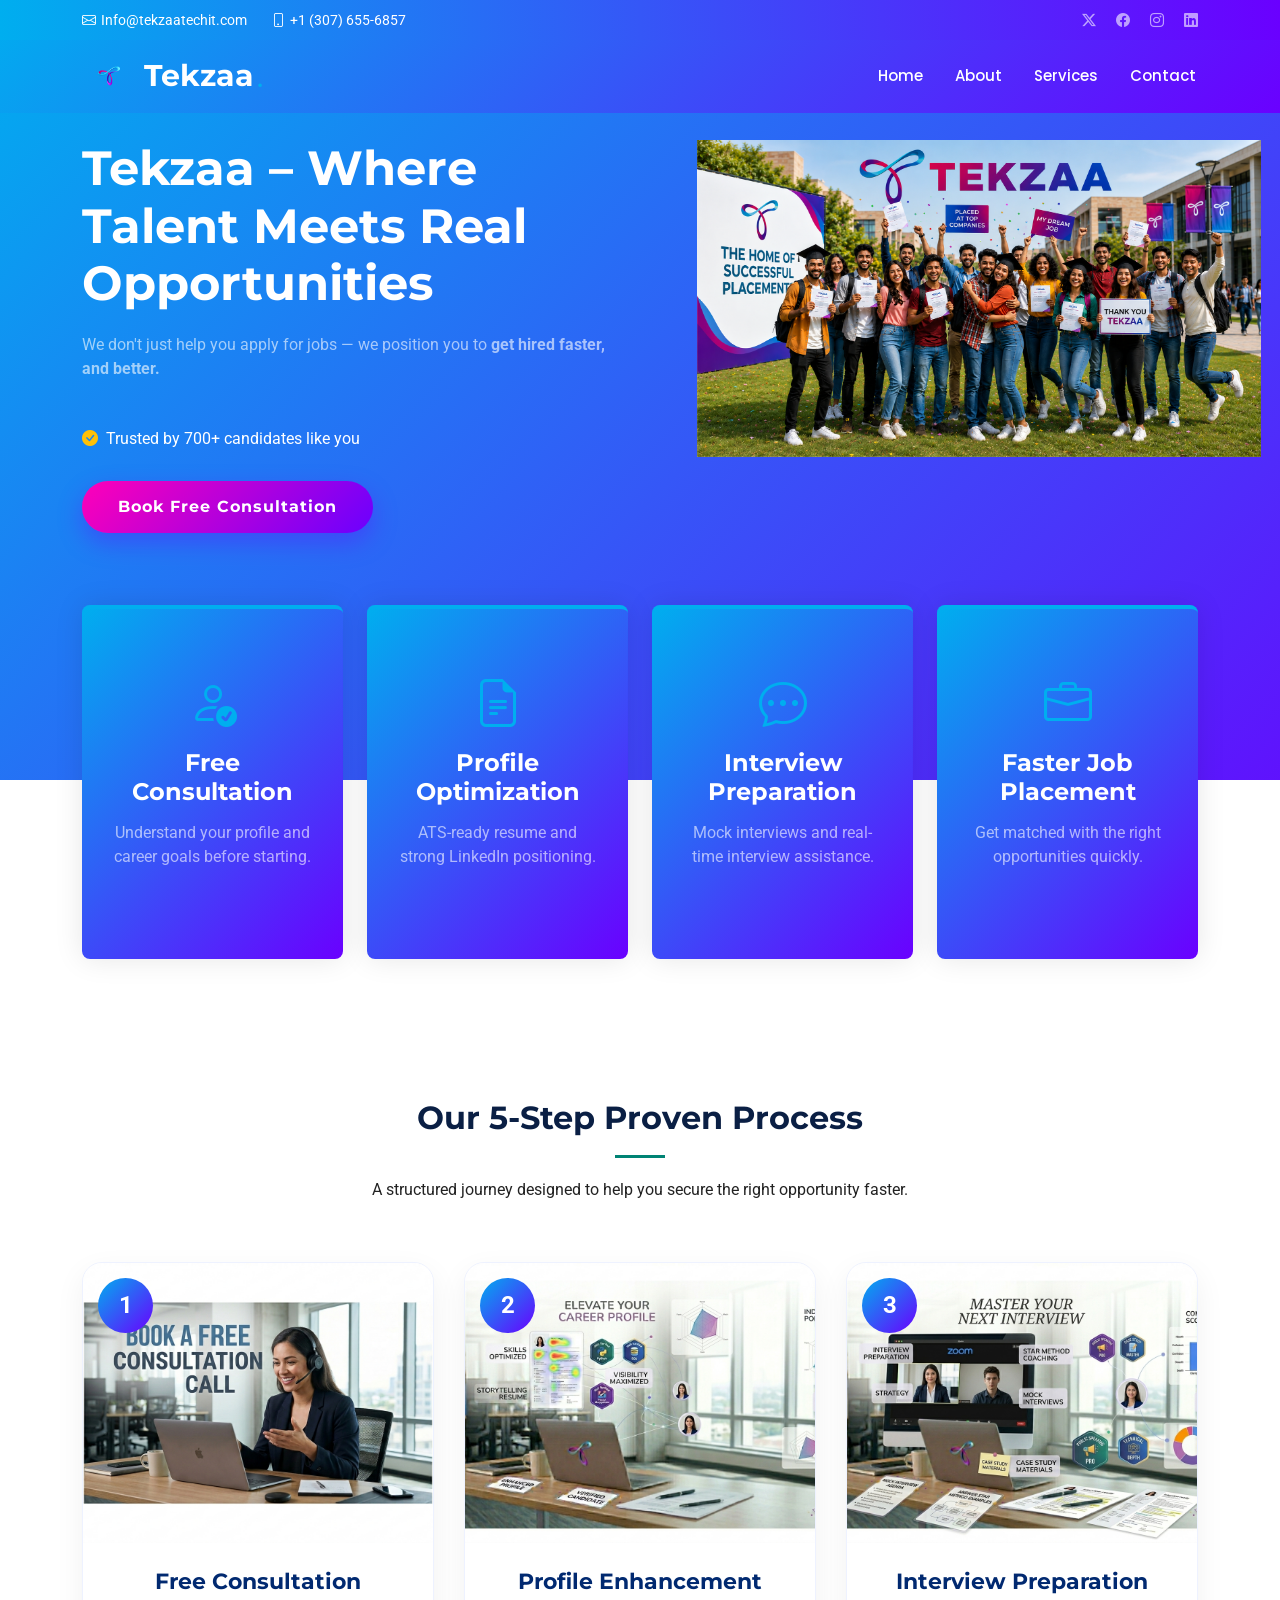
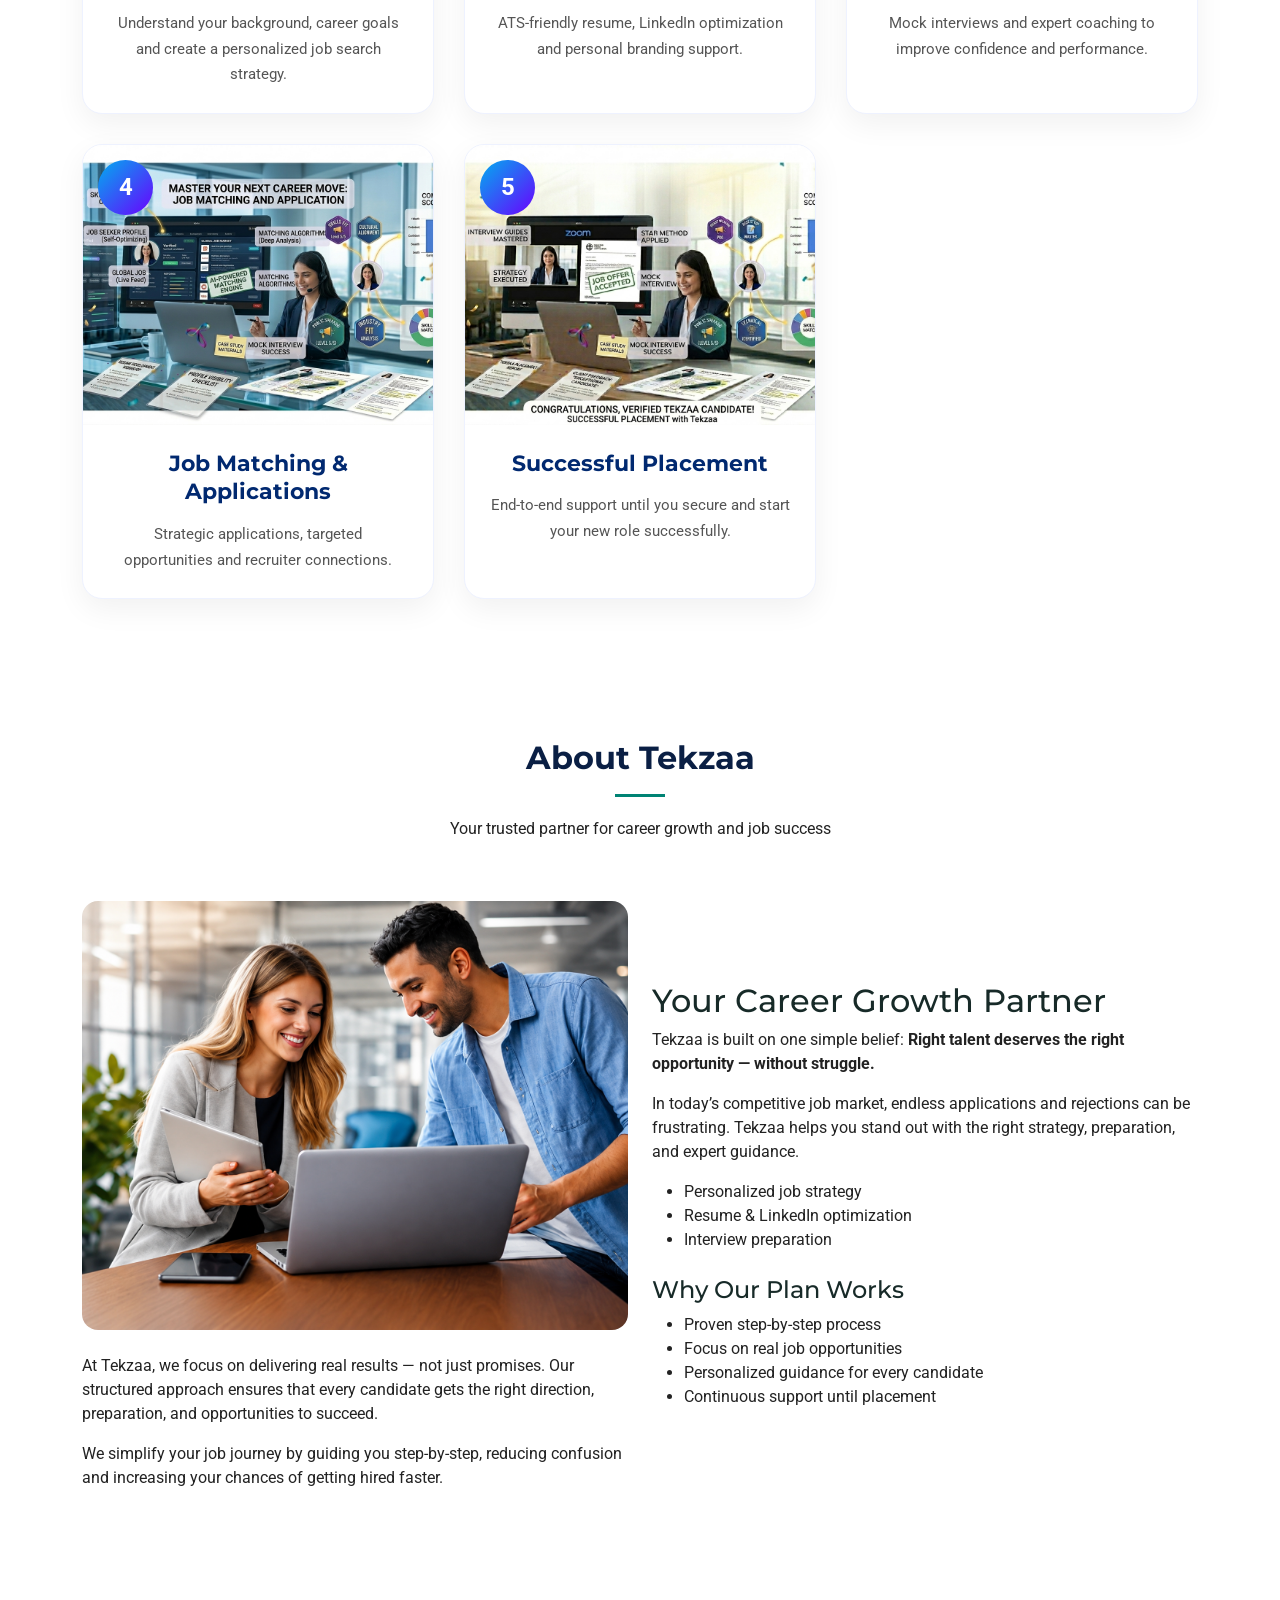
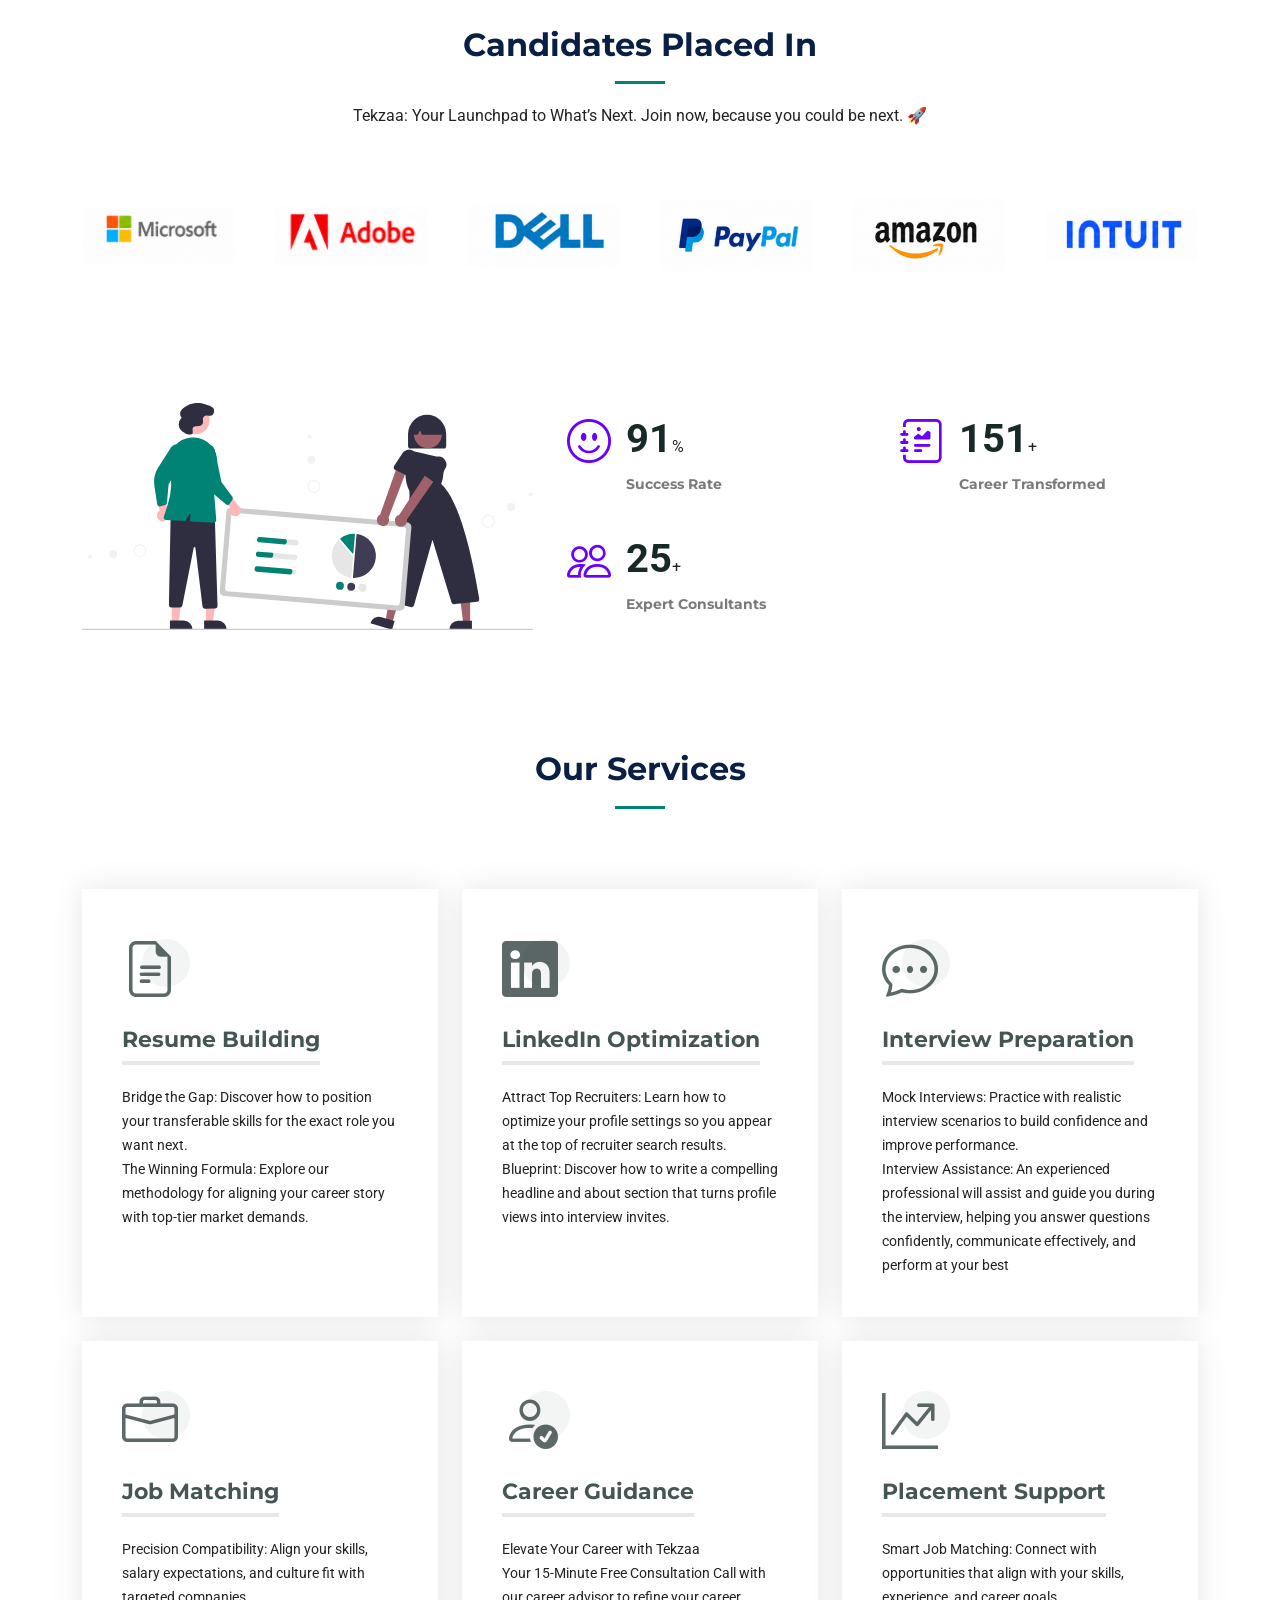
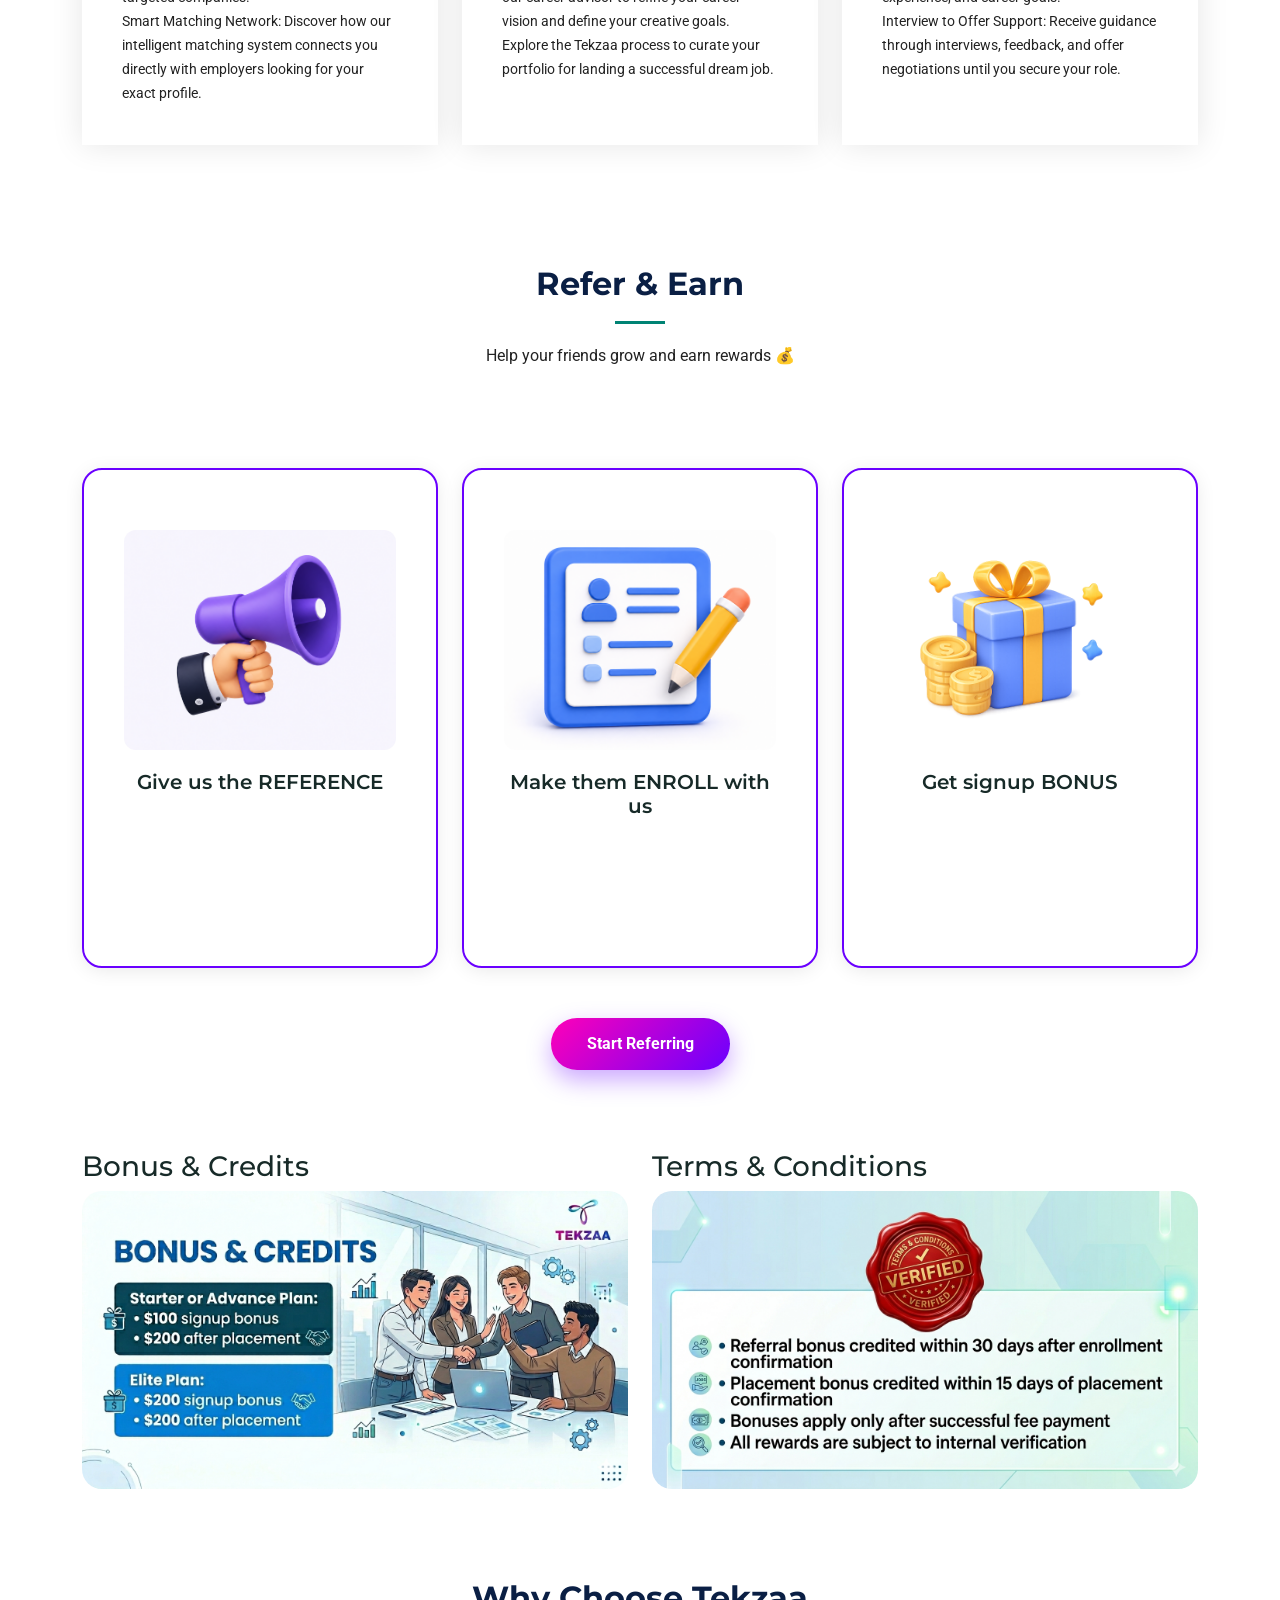
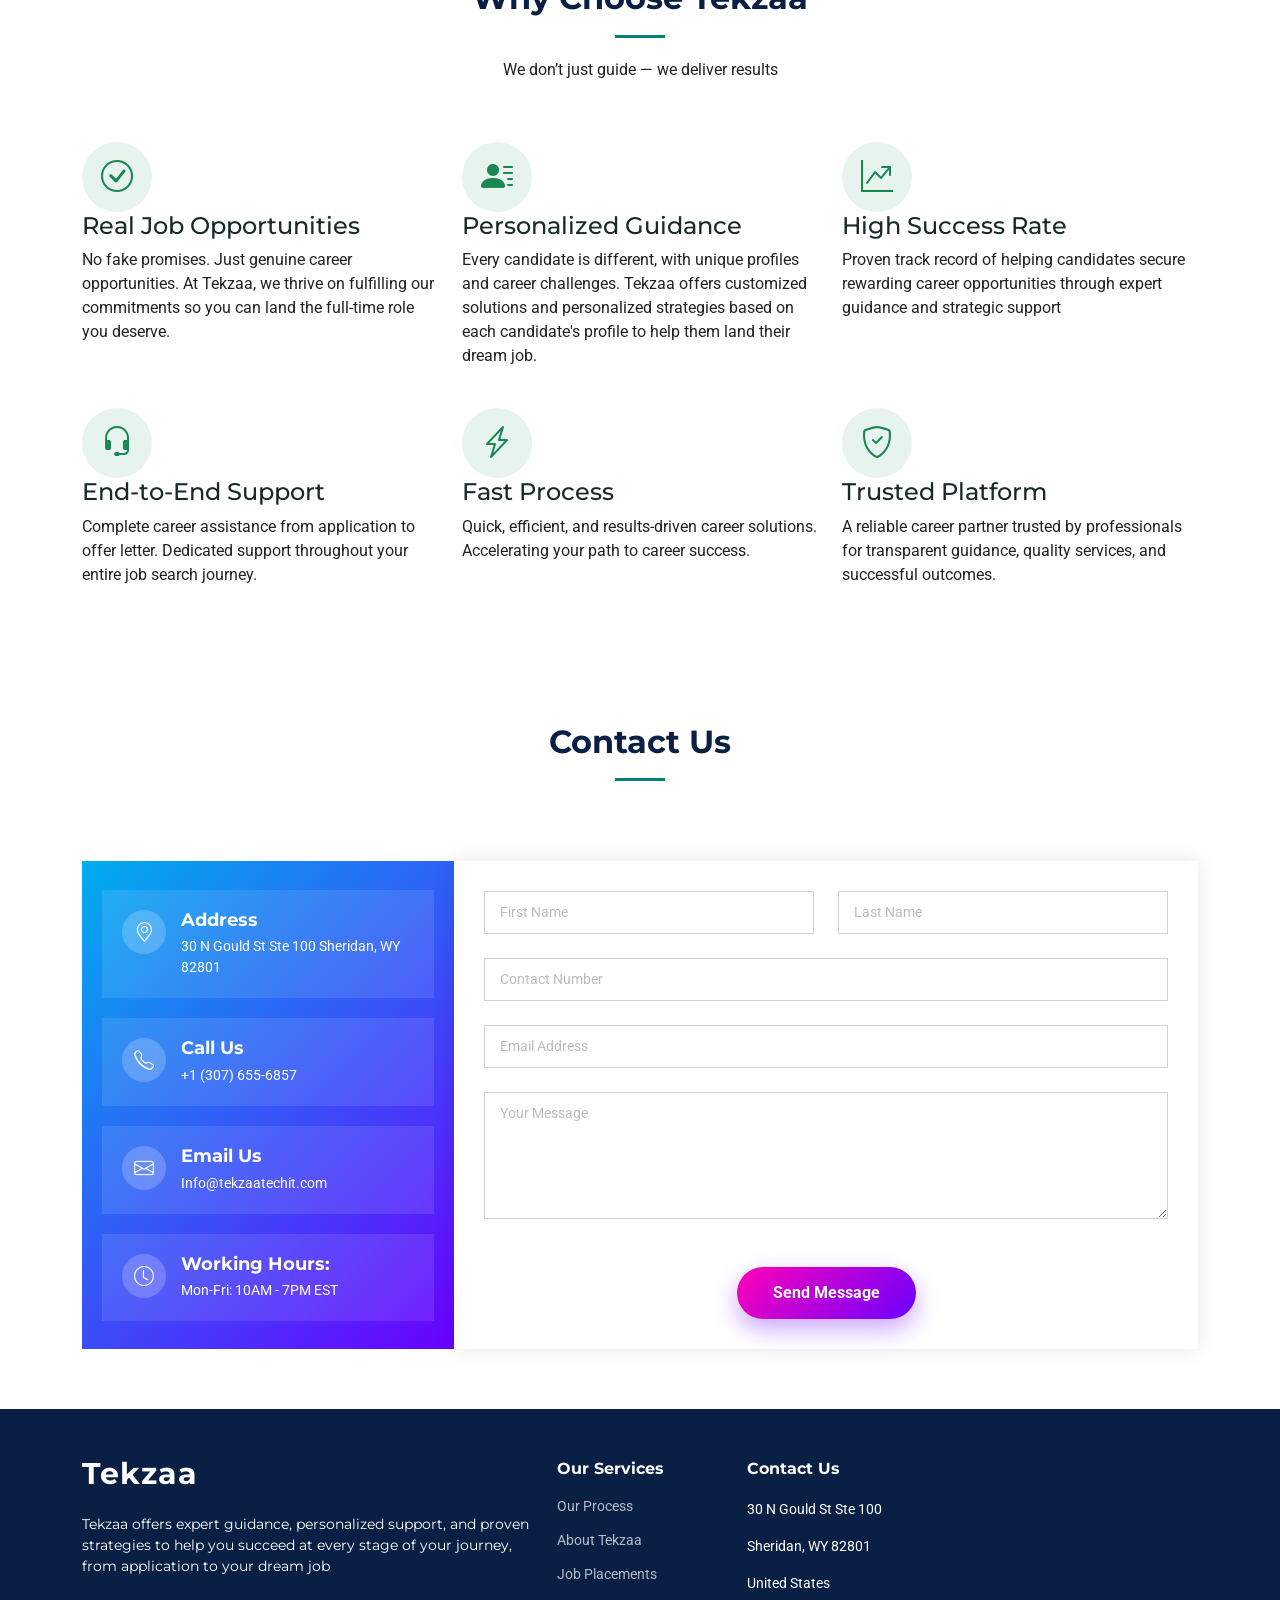
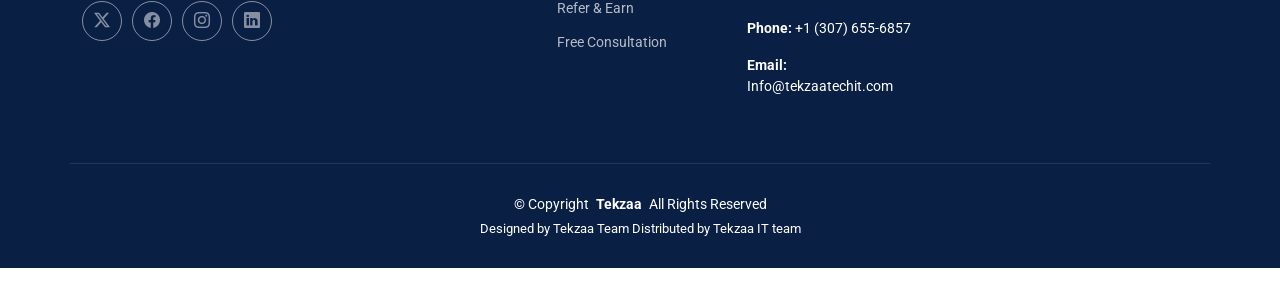
==== commit e8981938: "design changes" ====
--- a/index.html
+++ b/index.html
@@ -45,8 +45,8 @@
     <div class="topbar d-flex align-items-center">
       <div class="container d-flex justify-content-center justify-content-md-between">
         <div class="contact-info d-flex align-items-center">
-          <i class="bi bi-envelope d-flex align-items-center"><a href="mailto:contact@example.com">info@tekzaa.com</a></i>
-          <i class="bi bi-phone d-flex align-items-center ms-4"><span>+1 5589 55488 55</span></i>
+          <i class="bi bi-envelope d-flex align-items-center"><a href="mailto:contact@example.com">Info@tekzaatechit.com</a></i>
+          <i class="bi bi-phone d-flex align-items-center ms-4"><span>+1 (307) 655-6857</span></i>
         </div>
         <div class="social-links d-none d-md-flex align-items-center">
           <a href="#" class="twitter"><i class="bi bi-twitter-x"></i></a>
@@ -105,7 +105,8 @@
           </div>
           <div class="col-lg-5 order-1 order-lg-2">
             <!-- <img src="assets/img/hero-img.jpg" alt="Tekzaa image"> -->
-             <img src="assets/img/hero-img.jpg" class="img-fluid" alt="Tekzaa image">
+             <!-- <img src="assets/img/hero-img.jpg" class="img-fluid" alt="Tekzaa image"> -->
+             <img src="assets/img/hero-img.svg" class="img-fluid" alt="Tekzaa image">
           </div>
         </div>
       </div>
@@ -527,18 +528,18 @@
 
           <!-- Step 1 -->
           <div class="col-lg-4 col-md-6">
-            <div class="pricing-item text-center">
+              <div class="pricing-item featured text-center">
               <!-- <div class="icon">
                 <i class="bi bi-person-plus-fill"></i>
               </div> -->
               <img src="assets/img/refer/refer1.png" class="refer-img" alt="Refer Friend">
-              <h3>Refer Friend</h3>
-
-              <ul>
+              <h3>Give us the REFERENCE</h3>
+
+              <!-- <ul>
                 <li>Share your referral link or </li>
                 <li>submit your friend's contact</li>
                 <li>details through our portal.</li>
-              </ul>
+              </ul> -->
             </div>
           </div>
 
@@ -549,30 +550,30 @@
                 <i class="bi bi-people-fill"></i>
               </div> -->
               <img src="assets/img/refer/refer2.png" class="refer-img" alt="Refer Friend">
-              <h3>They Join & Get Placed</h3>
-
-              <ul>
+              <h3>Make them ENROLL with us</h3>
+
+              <!-- <ul>
                 <li>They sign up through</li>
                 <li>your link and complete</li>
                 <li>their placement journey</li>
-              </ul>
+              </ul> -->
             </div>
           </div>
 
           <!-- Step 3 -->
           <div class="col-lg-4 col-md-6">
-            <div class="pricing-item text-center">
-              <!-- <div class="icon">
+          <div class="pricing-item featured text-center">
+            <!-- <div class="icon">
                 <i class="bi bi-cash-coin"></i>
               </div> -->
               <img src="assets/img/refer/refer3.png" class="refer-img" alt="Refer Friend">
-              <h3>You Earn</h3>
-
-              <ul>
+              <h3>Get signup BONUS</h3>
+
+              <!-- <ul>
                 <li>Get instant signup bonus,</li>
                 <li>plus additional placement bonus</li>
                 <li>when they land their dream job</li>
-              </ul>
+              </ul> -->
             </div>
           </div>
 
@@ -641,7 +642,7 @@
             <div class="icon-box">
               <div class="icon"><i class="bi bi-check-circle"></i></div>
               <h4>Real Job Opportunities</h4>
-              <p>No fake promises — only genuine career opportunities.</p>
+              <p>No fake promises. Just genuine career opportunities. At Tekzaa, we thrive on fulfilling our commitments so you can land the full-time role you deserve.</p>
             </div>
           </div>
 
@@ -650,7 +651,7 @@
             <div class="icon-box">
               <div class="icon"><i class="bi bi-person-lines-fill"></i></div>
               <h4>Personalized Guidance</h4>
-              <p>Every candidate gets a customized job strategy.</p>
+              <p>Every candidate is different, with unique profiles and career challenges. Tekzaa offers customized solutions and personalized strategies based on each candidate's profile to help them land their dream job.</p>
             </div>
           </div>
 
@@ -659,7 +660,7 @@
             <div class="icon-box">
               <div class="icon"><i class="bi bi-graph-up-arrow"></i></div>
               <h4>High Success Rate</h4>
-              <p>Proven track record of successful placements.</p>
+              <p>Proven track record of helping candidates secure rewarding career opportunities through expert guidance and strategic support</p>
             </div>
           </div>
 
@@ -668,7 +669,7 @@
             <div class="icon-box">
               <div class="icon"><i class="bi bi-headset"></i></div>
               <h4>End-to-End Support</h4>
-              <p>From resume to job offer — we support at every step.</p>
+              <p>Complete career assistance from application to offer letter. Dedicated support throughout your entire job search journey.</p>
             </div>
           </div>
 
@@ -677,7 +678,7 @@
             <div class="icon-box">
               <div class="icon"><i class="bi bi-lightning-charge"></i></div>
               <h4>Fast Process</h4>
-              <p>Speed up your job search with our structured approach.</p>
+              <p>Quick, efficient, and results-driven career solutions. Accelerating your path to career success.</p>
             </div>
           </div>
 
@@ -686,7 +687,7 @@
             <div class="icon-box">
               <div class="icon"><i class="bi bi-shield-check"></i></div>
               <h4>Trusted Platform</h4>
-              <p>Thousands of candidates trust Tekzaa.</p>
+              <p>A reliable career partner trusted by professionals for transparent guidance, quality services, and successful outcomes.</p>
             </div>
           </div>
 
@@ -722,7 +723,7 @@
                 <i class="bi bi-telephone flex-shrink-0"></i>
                 <div>
                   <h3>Call Us</h3>
-                  <p>+1 5589 55488 55</p>
+                  <p>+1 (307) 655-6857</p>
                 </div>
               </div><!-- End Info Item -->
 
@@ -730,7 +731,7 @@
                 <i class="bi bi-envelope flex-shrink-0"></i>
                 <div>
                   <h3>Email Us</h3>
-                  <p>info@tekzaa.com</p>
+                  <p>Info@tekzaatechit.com</p>
                 </div>
               </div><!-- End Info Item -->
 
@@ -831,8 +832,8 @@
           <p>30 N Gould St Ste 100</p>
           <p>Sheridan, WY 82801</p>
           <p>United States</p>
-          <p class="mt-4"><strong>Phone:</strong> <span>+1 5589 55488 55</span></p>
-          <p><strong>Email:</strong> <span>info@example.com</span></p>
+          <p class="mt-4"><strong>Phone:</strong> <span>+1 (307) 655-6857</span></p>
+          <p><strong>Email:</strong> <span>Info@tekzaatechit.com</span></p>
         </div>
 
       </div>
--- a/assets/css/main.css
+++ b/assets/css/main.css
@@ -30,7 +30,8 @@
 /* Nav Menu Colors - The following color variables are used specifically for the navigation menu. They are separate from the global colors to allow for more customization options */
 :root {
   --nav-color: #ffffff;  /* The default color of the main navmenu links */
-  --nav-hover-color: #008374; /* Applied to main navmenu links when they are hovered over or active */
+  --nav-hover-color: linear-gradient(135deg,#FF00B8,#6A00FF) !important; /* Applied to main navmenu links when they are hovered over or active */
+
   --nav-mobile-background-color: #ffffff; /* Used as the background color for mobile navigation menu */
   --nav-dropdown-background-color: #ffffff; /* Used as the background color for dropdown items that appear when hovering over primary navigation items */
   --nav-dropdown-color: #01433c; /* Used for navigation links of the dropdown items in the navigation menu. */
@@ -82,7 +83,8 @@
 }
 
 a:hover {
-  color: color-mix(in srgb, var(--accent-color), transparent 25%);
+  /* color: color-mix(in srgb, var(--accent-color), transparent 25%); */
+  color: rgba(106, 0, 255, 0.5);
   text-decoration: none;
 }
 
@@ -1698,7 +1700,7 @@
 }
 
 .pricing ul li {
-  padding: 10px 0;
+  padding: 05px 0;
   display: flex;
   align-items: center;
 }
@@ -2876,12 +2878,16 @@
    REFER & EARN FIX
 ========================== */
 
+#refer{
+   padding-bottom:40px;
+}
+
 #refer .row{
     align-items:stretch;
 }
 
 #refer .pricing-item{
-    height:100%;
+    height:60%;
     min-height:500px;
     display:flex;
     flex-direction:column;
@@ -2918,6 +2924,11 @@
 /* Button spacing */
 #refer .btn-tekzaa{
     margin-top:30px;
+}
+
+.text-center.mt-4{
+   margin-top:20px !important;
+   margin-bottom:20px !important;
 }
 
 /* Mobile */
@@ -3096,7 +3107,7 @@
 
 /* T&C */
 .why-tekzaa-banner{
-    padding:60px 0 20px;
+    padding:30px 0 20px;
 }
 
 .why-tekzaa-banner img{
@@ -3105,4 +3116,201 @@
     border-radius:20px;
     display:block;
     margin:auto;
-}+}
+
+
+
+
+
+/* Theme change */
+/* ==================================================
+   TEKZAA PREMIUM THEME
+   Paste at END of main.css
+================================================== */
+
+:root{
+  --tekzaa-blue:#00AEEF;
+  --tekzaa-purple:#6A00FF;
+  --tekzaa-pink:#FF00B8;
+  --tekzaa-dark:#0A1F44;
+  --tekzaa-light:#F8FAFC;
+}
+
+.topbar {
+    background: linear-gradient(
+        90deg,
+        #00AEEF,
+        #6A00FF
+    ) !important;
+}
+/* HERO SECTION */
+.accent-background{
+  background: linear-gradient(
+    135deg,
+    #00AEEF 0%,
+    #6A00FF 100%
+  ) !important;
+}
+
+/* HEADER */
+.header{
+  background: linear-gradient(
+    135deg,
+    #00AEEF 0%,
+    #6A00FF 100%
+  ) !important;
+}
+
+/* BUTTONS */
+.btn-tekzaa,
+.hero .btn-get-started,
+.contact .php-email-form button[type=submit]{
+
+  background: linear-gradient(
+    135deg,
+    #FF00B8 0%,
+    #6A00FF 100%
+  ) !important;
+
+  color:#fff !important;
+  border:none !important;
+  border-radius:50px !important;
+
+  padding:14px 36px !important;
+
+  font-size:16px !important;
+  font-weight:700 !important;
+
+  box-shadow:
+    0 10px 25px rgba(106,0,255,.35);
+
+  transition:all .3s ease;
+}
+
+.btn-tekzaa:hover,
+.hero .btn-get-started:hover,
+.contact .php-email-form button[type=submit]:hover{
+
+  transform:translateY(-4px);
+
+  box-shadow:
+    0 16px 35px rgba(106,0,255,.45);
+
+  color:#fff !important;
+}
+
+/* HERO ICON BOXES */
+.hero .icon-box{
+   background: linear-gradient(
+        135deg,
+        #00AEEF 0%,
+        #6A00FF 100%
+    ) !important;
+  border-top:4px solid #00AEEF !important;
+  transition:.3s;
+}
+
+.hero .icon-box:hover{
+  border-top:4px solid #6A00FF !important;
+  transform:translateY(-8px);
+}
+
+.hero .icon-box .icon{
+  color:#00AEEF !important;
+}
+
+/* SECTION TITLES */
+.section-title h2{
+  color:#0A1F44 !important;
+}
+
+/* PROCESS STEP BADGES */
+.step-badge{
+  background:linear-gradient(
+    135deg,
+    #00AEEF,
+    #6A00FF
+  ) !important;
+}
+
+/* PROCESS CARDS */
+.process-card{
+  border:1px solid #eef2ff;
+  box-shadow:0 10px 30px rgba(0,0,0,.06);
+}
+
+.process-card:hover{
+  transform:translateY(-8px);
+  box-shadow:0 20px 40px rgba(106,0,255,.12);
+}
+
+/* REFER & EARN */
+.pricing-item{
+  border:1px solid #eef2ff;
+  transition:.3s;
+}
+
+.pricing-item:hover{
+  transform:translateY(-8px);
+  box-shadow:0 20px 40px rgba(106,0,255,.12);
+}
+
+.pricing-item.featured{
+  border:2px solid #6A00FF !important;
+}
+
+/* STATS */
+.stats .stats-item i{
+  color:#6A00FF !important;
+}
+
+/* CONTACT */
+.contact .info-container{
+  background:linear-gradient(
+    135deg,
+    #00AEEF,
+    #6A00FF
+  ) !important;
+}
+
+/* FOOTER */
+.footer{
+  background:#0A1F44 !important;
+}
+
+/* LINKS */
+a{
+  color:#00AEEF;
+}
+
+a:hover{
+  color:#6A00FF;
+}
+
+/* REMOVE EXTRA GAP BELOW REFER BUTTON */
+.refer .text-center.mt-4{
+  margin-top:20px !important;
+  margin-bottom:20px !important;
+}
+
+/* BONUS + T&C SECTION SPACING */
+.why-tekzaa-banner{
+  padding-top:20px !important;
+  padding-bottom:30px !important;
+}
+
+/* HERO IMAGE BIGGER ON DESKTOP */
+@media (min-width:1200px){
+
+  #hero .col-lg-5 img{
+    max-width:125% !important;
+    width:125% !important;
+  }
+}
+.scroll-top {
+  position: fixed;
+  right: 15px;
+  bottom: 15px;
+ background: linear-gradient(135deg,#FF00B8,#6A00FF) !important;
+}
+/* Theme end */
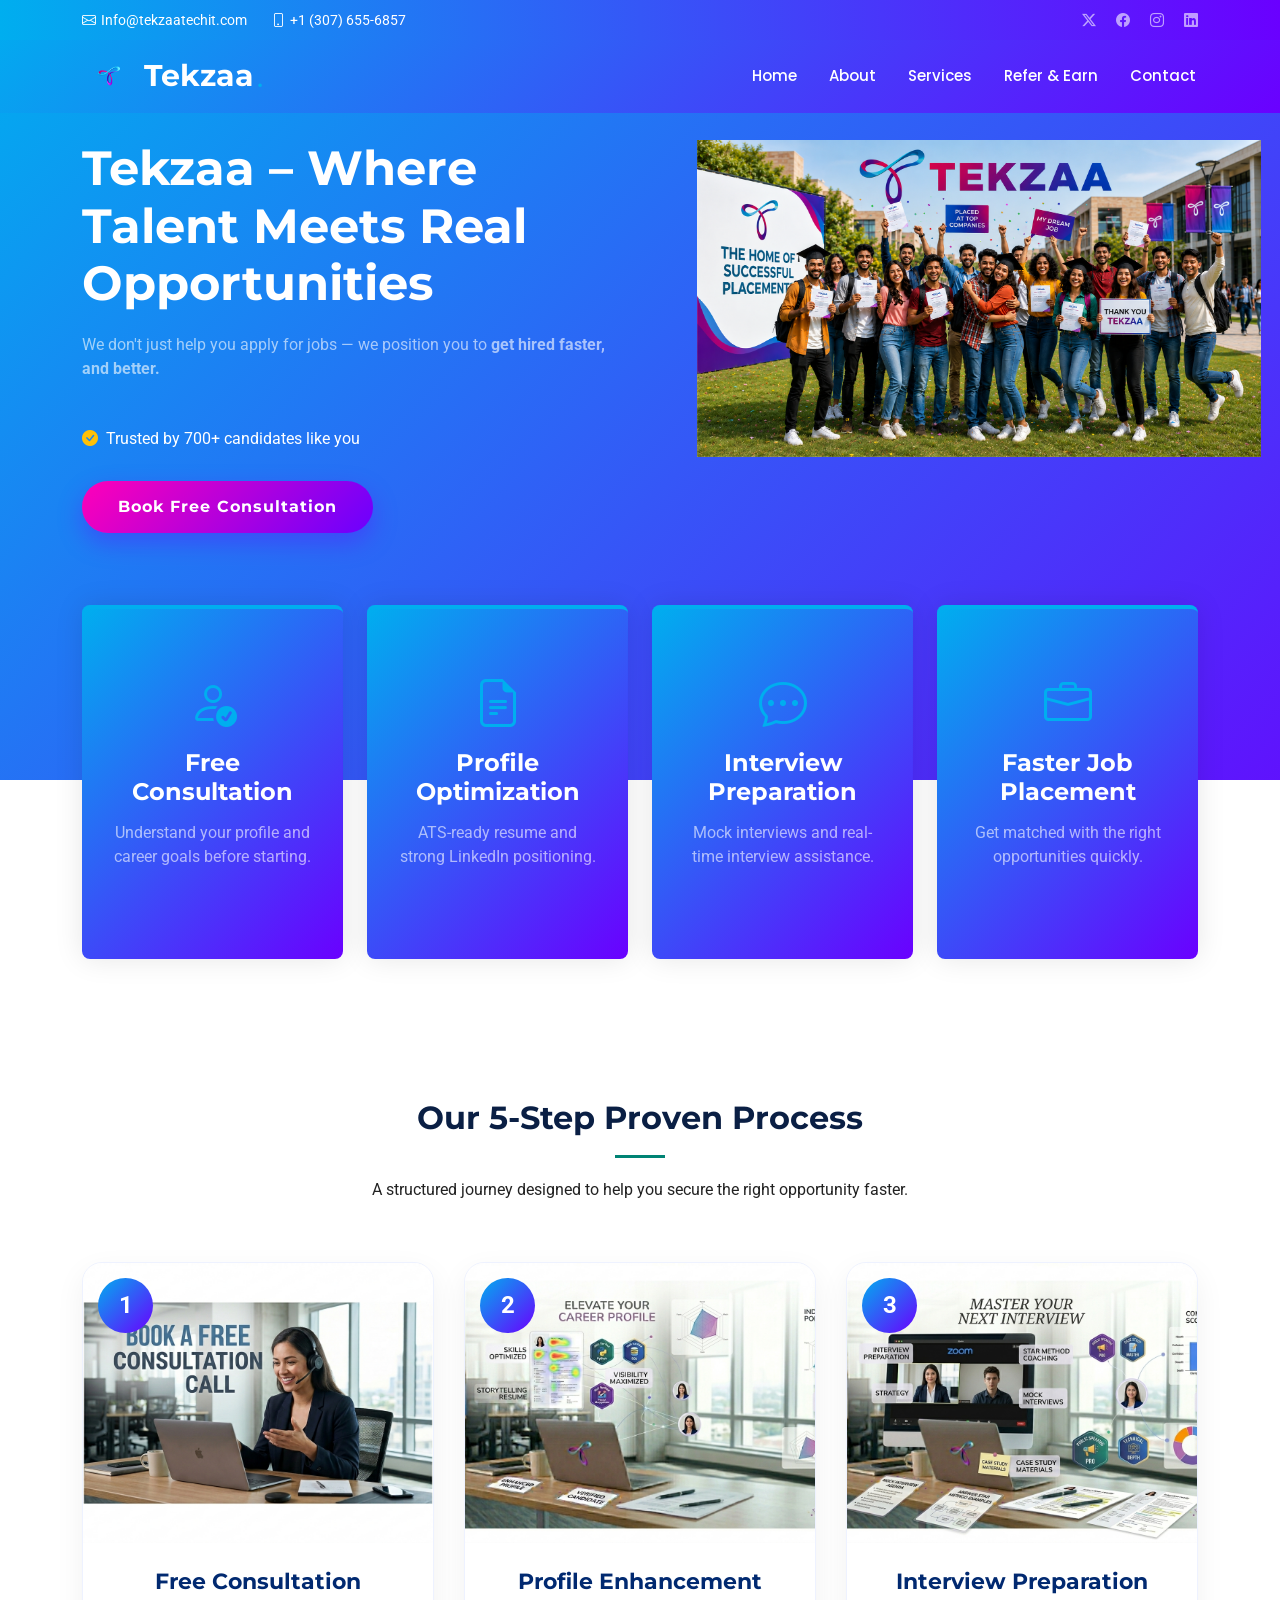
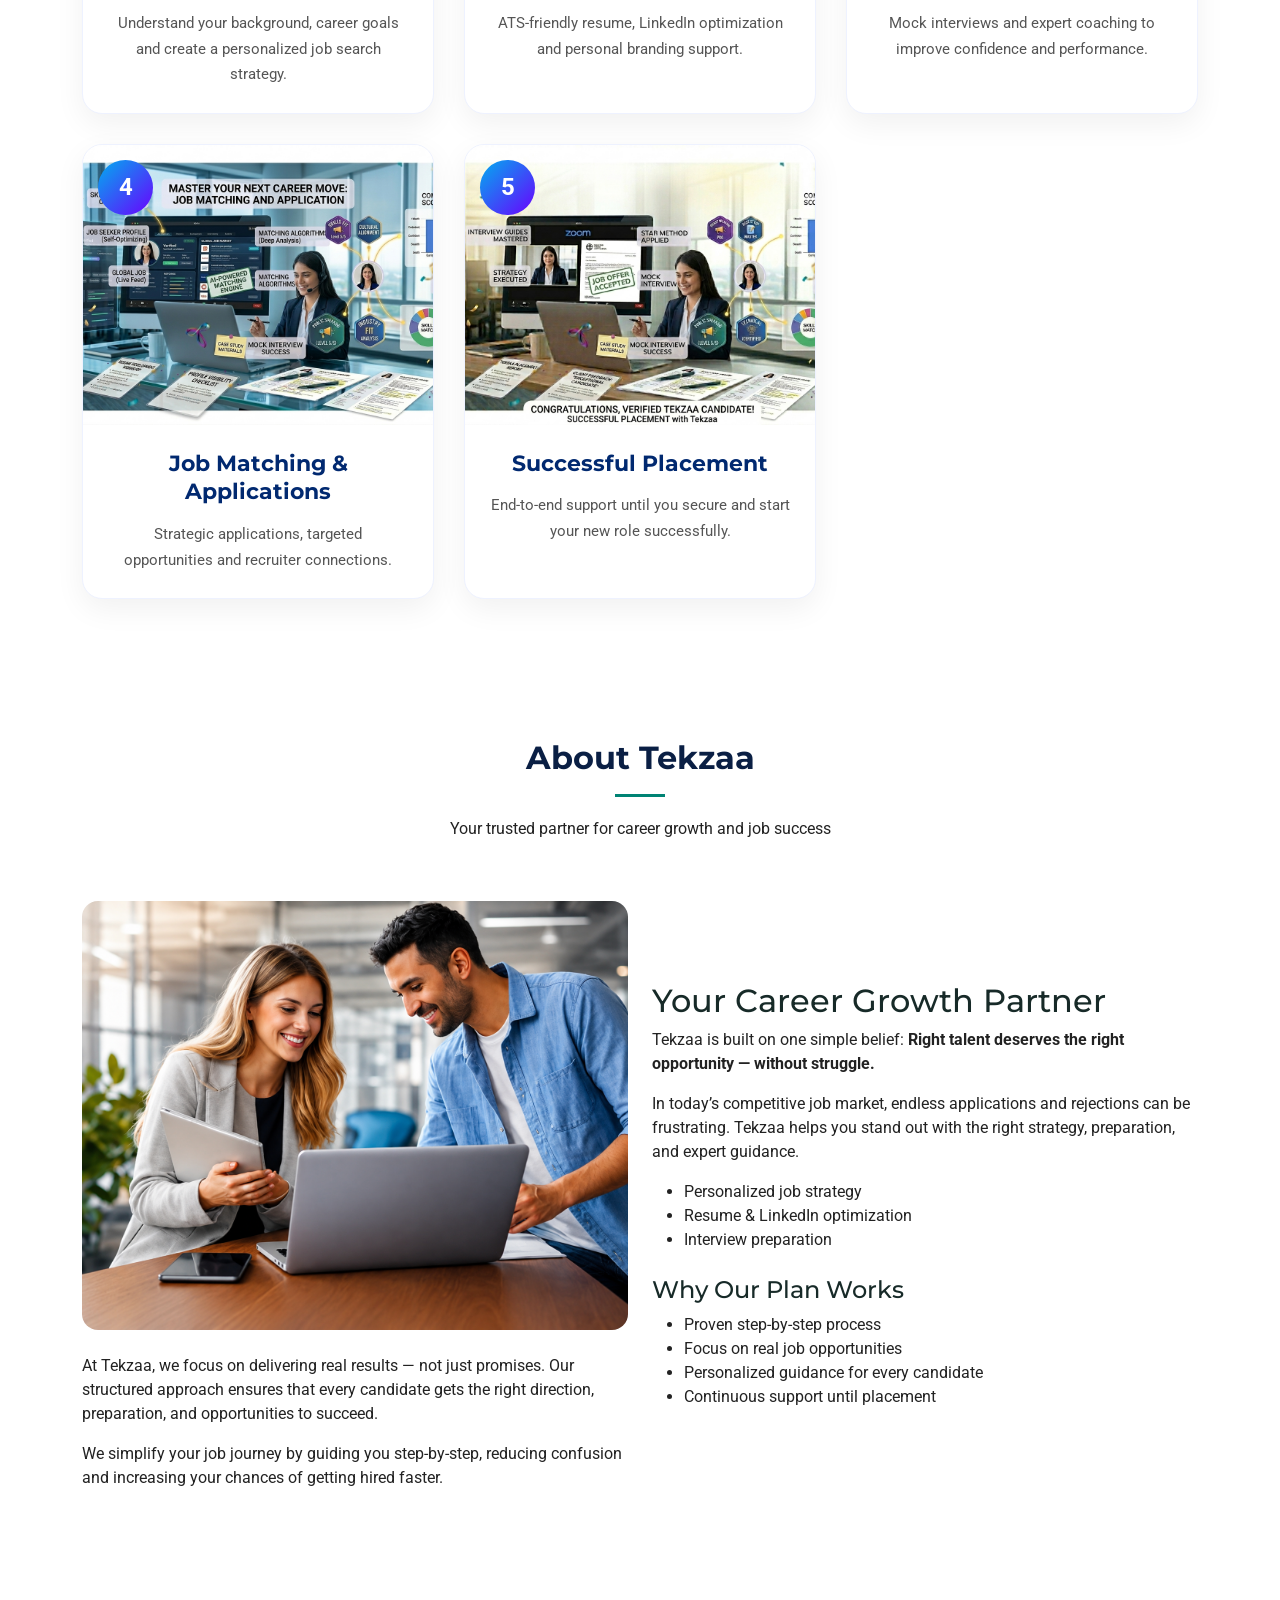
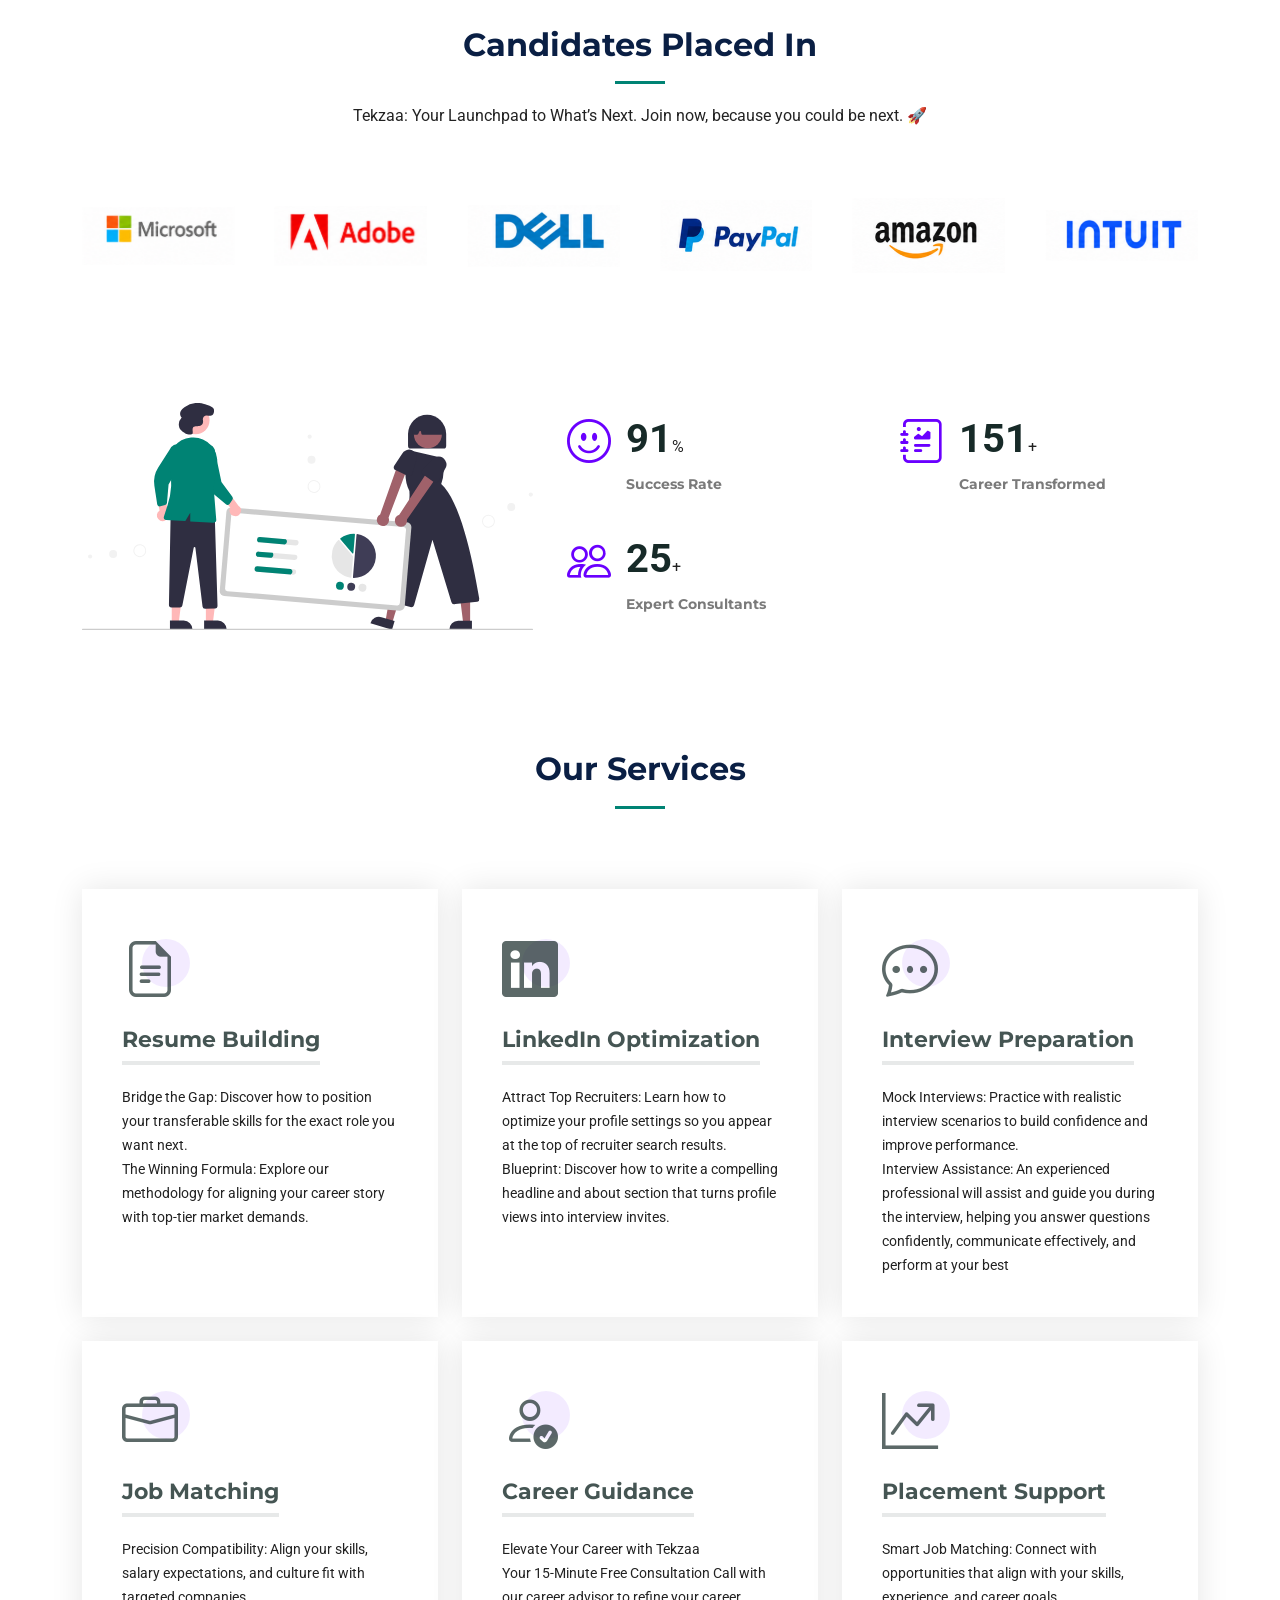
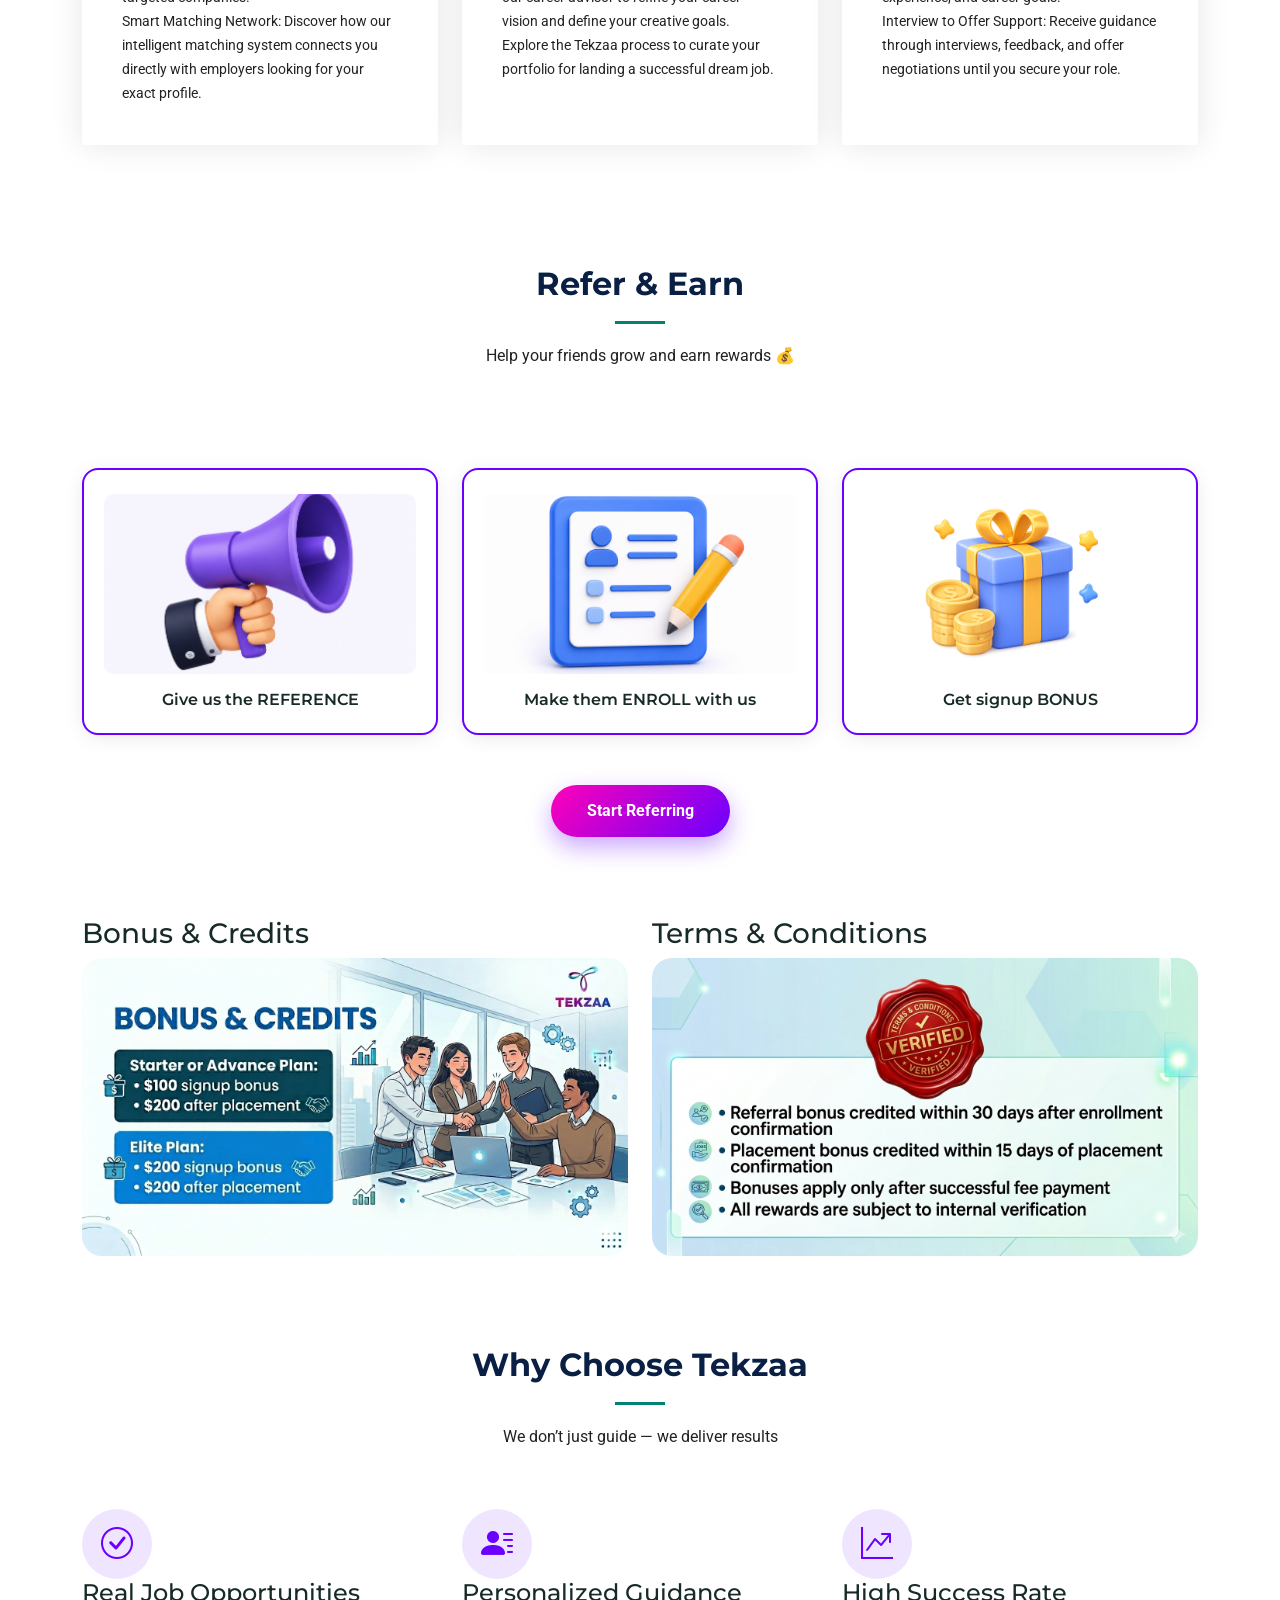
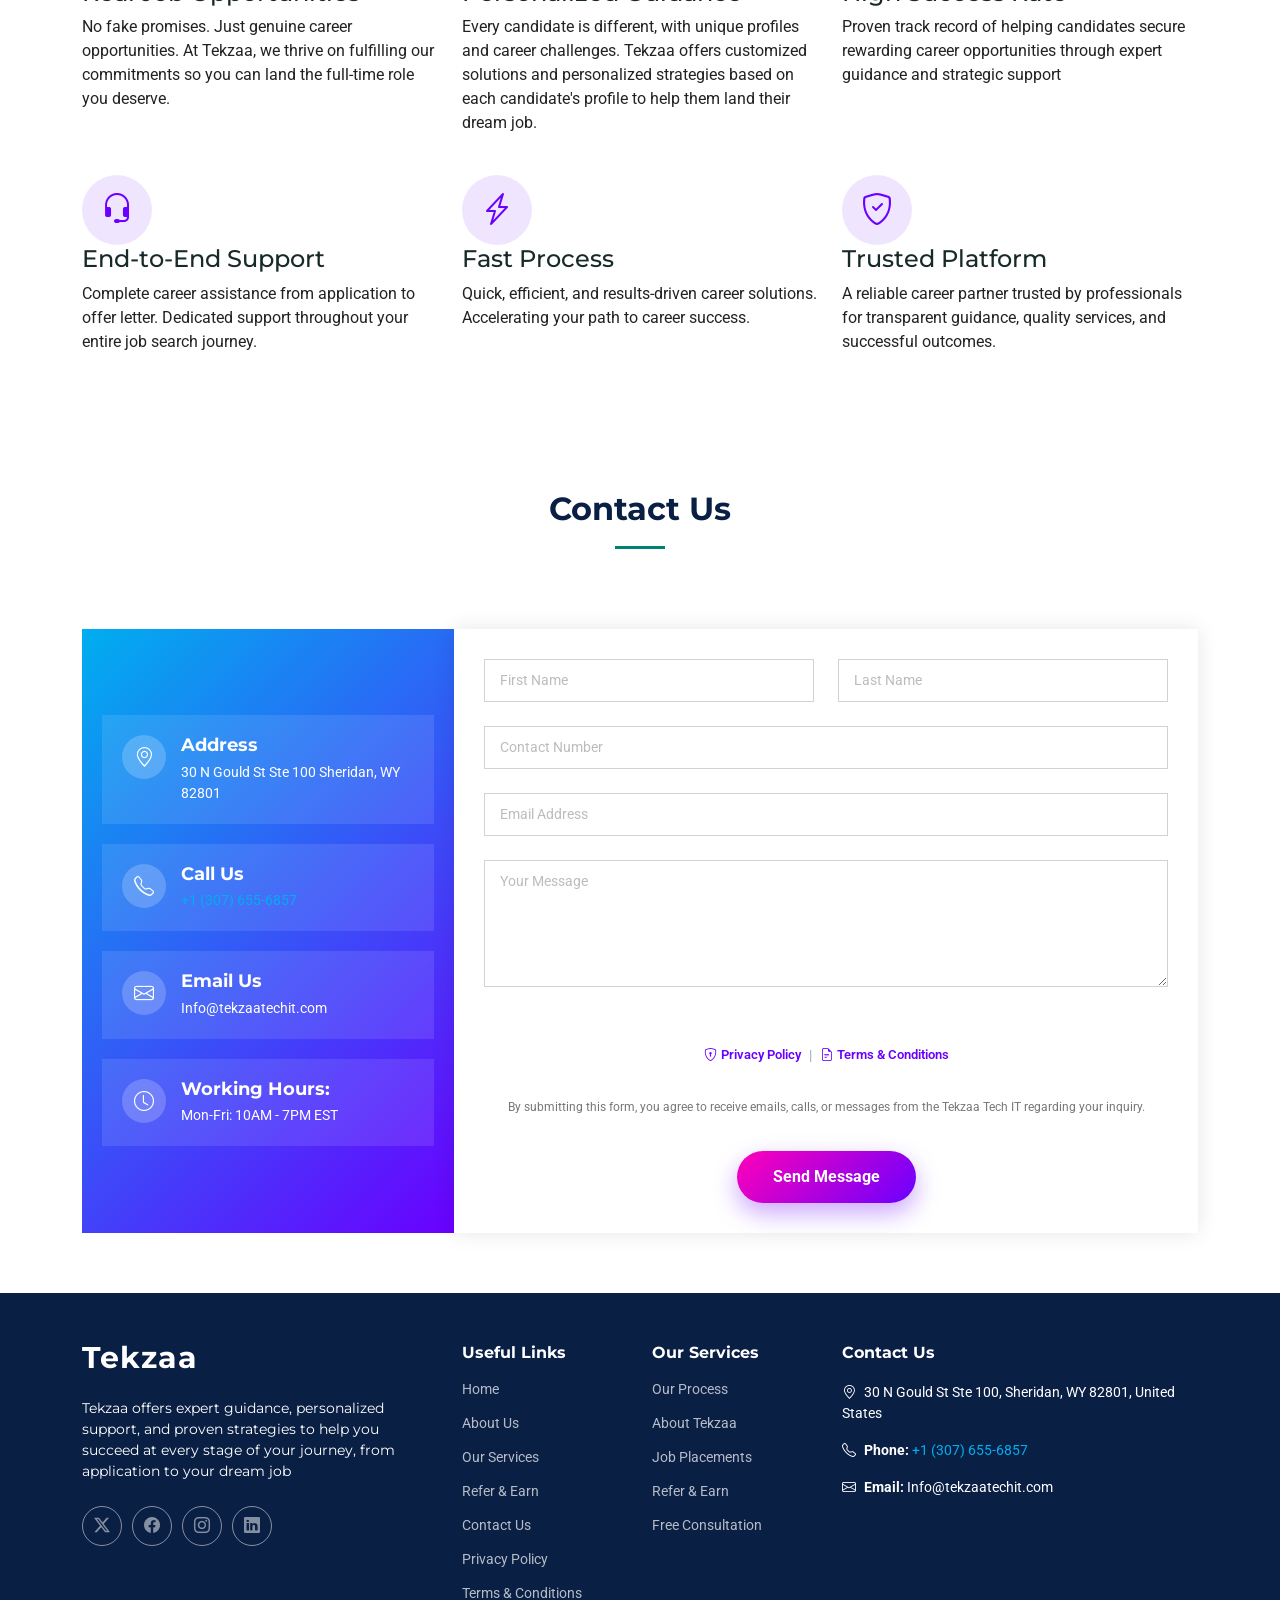
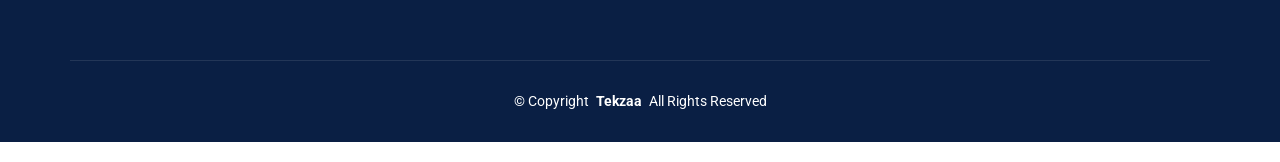
==== commit de33ba4a: "final 75% done" ====
--- a/index.html
+++ b/index.html
@@ -46,7 +46,7 @@
       <div class="container d-flex justify-content-center justify-content-md-between">
         <div class="contact-info d-flex align-items-center">
           <i class="bi bi-envelope d-flex align-items-center"><a href="mailto:contact@example.com">Info@tekzaatechit.com</a></i>
-          <i class="bi bi-phone d-flex align-items-center ms-4"><span>+1 (307) 655-6857</span></i>
+          <i class="bi bi-phone d-flex align-items-center ms-4"><a href="tel:+13076556857">+1 (307) 655-6857</a></i>
         </div>
         <div class="social-links d-none d-md-flex align-items-center">
           <a href="#" class="twitter"><i class="bi bi-twitter-x"></i></a>
@@ -72,6 +72,7 @@
             <li><a href="#hero" class="active">Home<br></a></li>
             <li><a href="#about">About</a></li>
             <li><a href="#services">Services</a></li>
+            <li><a href="#refer">Refer & Earn</a></li>
             <li><a href="#contact">Contact</a></li>
           </ul>
           <i class="mobile-nav-toggle d-xl-none bi bi-list"></i>
@@ -723,7 +724,7 @@
                 <i class="bi bi-telephone flex-shrink-0"></i>
                 <div>
                   <h3>Call Us</h3>
-                  <p>+1 (307) 655-6857</p>
+                  <p><a href="tel:+13076556857">+1 (307) 655-6857</a></p>
                 </div>
               </div><!-- End Info Item -->
 
@@ -776,6 +777,26 @@
         <div id="recaptcha-container"></div>
       </div>
 
+      <!-- Privacy Policy & Terms Links -->
+      <div class="col-md-12">
+        <div class="form-legal-links">
+          <a href="#" data-bs-toggle="modal" data-bs-target="#privacyModal">
+            <i class="bi bi-shield-lock"></i> Privacy Policy
+          </a>
+          <span class="form-legal-divider">|</span>
+          <a href="#" data-bs-toggle="modal" data-bs-target="#termsModal">
+            <i class="bi bi-file-earmark-text"></i> Terms &amp; Conditions
+          </a>
+        </div>
+      </div>
+
+      <!-- Consent Text -->
+      <div class="col-md-12">
+        <p class="form-consent-text">
+          By submitting this form, you agree to receive emails, calls, or messages from the Tekzaa Tech IT regarding your inquiry.
+        </p>
+      </div>
+
       <!-- Messages -->
       <div class="col-md-12 text-center">
         <div class="loading" style="display:none;">Processing...</div>
@@ -802,7 +823,7 @@
 
     <div class="container footer-top">
       <div class="row gy-4">
-        <div class="col-lg-5 col-md-12 footer-about">
+        <div class="col-lg-4 col-md-12 footer-about">
           <a href="index.html" class="logo d-flex align-items-center">
             <span class="sitename">Tekzaa</span>
           </a>
@@ -815,25 +836,35 @@
           </div>
         </div>
 
-
-        <div class="col-lg-2 col-6 footer-links">
+        <div class="col-lg-2 col-md-4 col-6 footer-links">
+          <h4>Useful Links</h4>
+          <ul>
+            <li><a href="#hero">Home</a></li>
+            <li><a href="#about">About Us</a></li>
+            <li><a href="#services">Our Services</a></li>
+            <li><a href="#refer">Refer &amp; Earn</a></li>
+            <li><a href="#contact">Contact Us</a></li>
+            <li><a href="#" data-bs-toggle="modal" data-bs-target="#privacyModal">Privacy Policy</a></li>
+            <li><a href="#" data-bs-toggle="modal" data-bs-target="#termsModal">Terms &amp; Conditions</a></li>
+          </ul>
+        </div>
+
+        <div class="col-lg-2 col-md-4 col-6 footer-links">
           <h4>Our Services</h4>
           <ul>
-            <li><a href="#">Our Process</a></li>
-            <li><a href="#">About Tekzaa</a></li>
-            <li><a href="#">Job Placements</a></li>
-           <li><a href="#">Refer & Earn</a></li>
-            <li><a href="#">Free Consultation</a></li>
+            <li><a href="#process">Our Process</a></li>
+            <li><a href="#about">About Tekzaa</a></li>
+            <li><a href="#services">Job Placements</a></li>
+            <li><a href="#refer">Refer &amp; Earn</a></li>
+            <li><a href="#contact">Free Consultation</a></li>
           </ul>
         </div>
 
-        <div class="col-lg-2 col-6 footer-links">
+        <div class="col-lg-4 col-md-4 col-12 footer-links">
           <h4>Contact Us</h4>
-          <p>30 N Gould St Ste 100</p>
-          <p>Sheridan, WY 82801</p>
-          <p>United States</p>
-          <p class="mt-4"><strong>Phone:</strong> <span>+1 (307) 655-6857</span></p>
-          <p><strong>Email:</strong> <span>Info@tekzaatechit.com</span></p>
+          <p><i class="bi bi-geo-alt me-2"></i>30 N Gould St Ste 100, Sheridan, WY 82801, United States</p>
+          <p><i class="bi bi-telephone me-2"></i><strong>Phone:</strong> <a href="tel:+13076556857">+1 (307) 655-6857</a></p>
+          <p><i class="bi bi-envelope me-2"></i><strong>Email:</strong> <span>Info@tekzaatechit.com</span></p>
         </div>
 
       </div>
@@ -841,16 +872,192 @@
 
     <div class="container copyright text-center mt-4">
       <p>© <span>Copyright</span> <strong class="px-1 sitename">Tekzaa</strong> <span>All Rights Reserved</span></p>
-      <div class="credits">
-        <!-- All the links in the footer should remain intact. -->
-        <!-- You can delete the links only if you've purchased the pro version. -->
-        <!-- Licensing information: https://bootstrapmade.com/license/ -->
-        <!-- Purchase the pro version with working PHP/AJAX contact form: [buy-url] -->
-        Designed by Tekzaa Team Distributed by Tekzaa IT team
-      </div>
+      <!-- <div class="credits">
+       Designed by Tekzaa Team Distributed by Tekzaa IT team
+      </div> -->
     </div>
 
   </footer>
+
+  <!-- Privacy Policy Modal -->
+  <div class="modal fade" id="privacyModal" tabindex="-1" aria-labelledby="privacyModalLabel" aria-hidden="true">
+    <div class="modal-dialog modal-lg modal-dialog-scrollable">
+      <div class="modal-content">
+        <div class="modal-header">
+          <h5 class="modal-title" id="privacyModalLabel"><i class="bi bi-shield-lock me-2"></i>Privacy Policy</h5>
+          <button type="button" class="btn-close" data-bs-dismiss="modal" aria-label="Close"></button>
+        </div>
+        <div class="modal-body">
+          <p>At Tekzaa Tech IT, we respect your privacy and are committed to protecting your personal information. This Privacy Policy explains how we collect, use, store, and protect your information when you visit our website or use our services. By accessing or using our website, you agree to the terms of this Privacy Policy.</p>
+
+          <h6>1. Information We Collect</h6>
+          <p>We may collect the following types of information:</p>
+          <p><strong>A. Personal Information</strong><br>We may collect personal information that you voluntarily provide, including but not limited to:</p>
+          <ul>
+            <li>Full name</li>
+            <li>Email address</li>
+            <li>Phone number</li>
+            <li>Resume or employment information</li>
+            <li>Company details</li>
+            <li>Any information submitted through forms, applications, or communications</li>
+          </ul>
+          <p><strong>B. Automatically Collected Information</strong><br>When you visit our website, we may automatically collect certain information, such as:</p>
+          <ul>
+            <li>IP address</li>
+            <li>Browser type</li>
+            <li>Device information</li>
+            <li>Operating system</li>
+            <li>Website usage data</li>
+            <li>Cookies and tracking information</li>
+          </ul>
+
+          <h6>2. How We Use Your Information</h6>
+          <p>We use the information we collect to:</p>
+          <ul>
+            <li>Provide staffing and recruitment services</li>
+            <li>Schedule interviews and communicate job opportunities</li>
+            <li>Improve our website and services</li>
+            <li>Send important updates and notifications</li>
+            <li>Analyze website usage and user experience</li>
+            <li>Maintain security and prevent fraud</li>
+          </ul>
+          <p>We do not sell your personal information to third parties.</p>
+
+          <h6>3. SMS Consent &amp; Communications</h6>
+          <p>If you provide your mobile phone number and consent to receive SMS communications from Tekzaa Tech IT, you may receive text messages related to:</p>
+          <ul>
+            <li>Job opportunities</li>
+            <li>Interview scheduling</li>
+            <li>Candidate updates</li>
+            <li>Account notifications</li>
+            <li>Service-related communications</li>
+          </ul>
+          <p>Message frequency may vary. Message and data rates may apply.<br>
+          You can opt out of SMS communications at any time by replying <strong>STOP</strong> to any message. For assistance, reply <strong>HELP</strong> or contact us directly.<br>
+          SMS consent is not a condition of purchase or employment.<br>
+          <strong>No mobile information will be shared with third parties or affiliates for marketing or promotional purposes.</strong> All categories above exclude text messaging originator opt-in data and consent; this information will not be shared with any third parties.</p>
+
+          <h6>4. Cookies &amp; Tracking Technologies</h6>
+          <p>Our website may use cookies and similar technologies to:</p>
+          <ul>
+            <li>Improve website performance</li>
+            <li>Remember user preferences</li>
+            <li>Analyze website traffic and usage</li>
+            <li>Enhance user experience</li>
+          </ul>
+
+          <h6>5. Third-Party Services</h6>
+          <p>We may use trusted third-party service providers, such as hosting providers, analytics services, CRM systems, and communication platforms, to help operate our business and website. These providers may access information only as necessary to perform services on our behalf and are not permitted to use or disclose your information for other purposes.</p>
+
+          <h6>6. Data Protection &amp; Security</h6>
+          <p>We implement reasonable administrative, technical, and physical safeguards to protect your information from unauthorized access, misuse, loss, or disclosure. While we strive to protect your data, no internet transmission or electronic storage method is completely secure.</p>
+
+          <h6>7. Your Rights</h6>
+          <p>Depending on applicable laws, you may have the right to:</p>
+          <ul>
+            <li>Access your personal information</li>
+            <li>Request corrections to inaccurate information</li>
+            <li>Request deletion of your information</li>
+            <li>Opt out of marketing communications</li>
+            <li>Withdraw consent where applicable</li>
+          </ul>
+          <p>To exercise your rights, please contact us using the information below.</p>
+
+          <h6>8. Data Retention</h6>
+          <p>We retain personal information only for as long as necessary to fulfill business, legal, and operational purposes.</p>
+
+          <h6>9. Children's Privacy</h6>
+          <p>Our services are not directed toward individuals under the age of 13. We do not knowingly collect personal information from children.</p>
+
+          <h6>10. Changes to This Privacy Policy</h6>
+          <p>We may update this Privacy Policy from time to time. Any updates will be posted on this page with a revised "Last Updated" date.</p>
+
+          <h6>11. Contact Us</h6>
+          <p>If you have any questions about this Privacy Policy or your personal information, please contact us:<br>
+          <strong>Tekzaa Tech IT</strong><br>
+          Email: <a href="mailto:Info@tekzaatechit.com">Info@tekzaatechit.com</a></p>
+        </div>
+        <div class="modal-footer">
+          <button type="button" class="btn btn-secondary" data-bs-dismiss="modal">Close</button>
+        </div>
+      </div>
+    </div>
+  </div>
+  <!-- End Privacy Policy Modal -->
+
+  <!-- Terms & Conditions Modal -->
+  <div class="modal fade" id="termsModal" tabindex="-1" aria-labelledby="termsModalLabel" aria-hidden="true">
+    <div class="modal-dialog modal-lg modal-dialog-scrollable">
+      <div class="modal-content">
+        <div class="modal-header">
+          <h5 class="modal-title" id="termsModalLabel"><i class="bi bi-file-earmark-text me-2"></i>Terms &amp; Conditions</h5>
+          <button type="button" class="btn-close" data-bs-dismiss="modal" aria-label="Close"></button>
+        </div>
+        <div class="modal-body">
+          <p><strong>Last Updated: May 15, 2026</strong></p>
+          <p>Welcome to Tekzaa Tech IT. By accessing or using our website and services, you agree to comply with and be bound by the following Terms and Conditions. Please read them carefully before using our website.</p>
+
+          <h6>1. Use of Services</h6>
+          <p>Tekzaa Tech IT provides staffing, recruitment, and related employment support services. By using our website, you agree to use our services only for lawful purposes and in accordance with these Terms and Conditions.</p>
+          <p>You agree not to:</p>
+          <ul>
+            <li>Use the website for fraudulent or unlawful activities</li>
+            <li>Attempt to gain unauthorized access to systems or data</li>
+            <li>Interfere with the website's operation or security</li>
+            <li>Submit false or misleading information</li>
+          </ul>
+
+          <h6>2. Text Message Communications</h6>
+          <p>By providing your phone number and opting in through our website forms, you consent to receive SMS messages from Tekzaa Tech IT regarding:</p>
+          <ul>
+            <li>Job opportunities</li>
+            <li>Interview scheduling</li>
+            <li>Candidate updates</li>
+            <li>Account notifications</li>
+            <li>Service-related communications</li>
+          </ul>
+          <p>Message frequency may vary.<br>
+          Message and data rates may apply.<br>
+          Mobile carriers are not liable for delayed or undelivered messages.</p>
+
+          <h6>3. SMS Opt-Out</h6>
+          <p>You may opt out of SMS communications at any time by replying <strong>STOP</strong> to any text message you receive from us.<br>
+          For assistance, reply <strong>HELP</strong> or contact us directly at:<br>
+          Email: <a href="mailto:Info@tekzaatechit.com">Info@tekzaatechit.com</a></p>
+          <p>Opting out will stop messages from the specific number used to contact you; however, you may continue receiving service-related communications from other numbers managed by Tekzaa Tech IT unless separately opted out.</p>
+
+          <h6>4. Data Privacy</h6>
+          <p>Your privacy is important to us.<br>
+          <strong>No mobile information will be shared with third parties or affiliates for marketing or promotional purposes.</strong> All categories above exclude text messaging originator opt-in data and consent; this information will not be shared with any third parties.<br>
+          For additional details regarding how we collect, use, and protect your information, please review our Privacy Policy.</p>
+
+          <h6>5. Intellectual Property</h6>
+          <p>All content on this website, including text, graphics, logos, images, and website design, is the property of Tekzaa Tech IT unless otherwise stated and may not be copied, reproduced, or distributed without written permission.</p>
+
+          <h6>6. Third-Party Links</h6>
+          <p>Our website may contain links to third-party websites for convenience and informational purposes. Tekzaa Tech IT is not responsible for the content, policies, or practices of third-party websites.</p>
+
+          <h6>7. Disclaimer of Warranties</h6>
+          <p>Our website and services are provided "as is" and "as available" without warranties of any kind, either express or implied. We do not guarantee uninterrupted or error-free operation of the website or services.</p>
+
+          <h6>8. Limitation of Liability</h6>
+          <p>Tekzaa Tech IT shall not be liable for any indirect, incidental, special, consequential, or punitive damages arising from your use of the website or services.</p>
+
+          <h6>9. Changes to Terms</h6>
+          <p>We may update these Terms and Conditions at any time without prior notice. Updated versions will be posted on this page with the revised effective date.</p>
+
+          <h6>10. Contact Information</h6>
+          <p>If you have any questions regarding these Terms and Conditions, please contact us:<br>
+          <strong>Tekzaa Tech IT</strong><br>
+          Email: <a href="mailto:Info@tekzaatechit.com">Info@tekzaatechit.com</a></p>
+        </div>
+        <div class="modal-footer">
+          <button type="button" class="btn btn-secondary" data-bs-dismiss="modal">Close</button>
+        </div>
+      </div>
+    </div>
+  </div>
+  <!-- End Terms & Conditions Modal -->
 
   <!-- Scroll Top -->
   <a href="#" id="scroll-top" class="scroll-top d-flex align-items-center justify-content-center"><i class="bi bi-arrow-up-short"></i></a>
--- a/assets/css/main.css
+++ b/assets/css/main.css
@@ -1299,7 +1299,7 @@
   content: "";
   height: 100%;
   width: 100%;
-  background: color-mix(in srgb, var(--heading-color), transparent 95%);
+  background: rgba(106, 0, 255, 0.08);
   border-radius: 50px;
   z-index: 1;
   top: 10px;
@@ -1332,20 +1332,20 @@
 }
 
 .services .service-item:hover .icon i {
+  color: #6A00FF;
+}
+
+.services .service-item:hover .icon:before {
+  background: rgba(106, 0, 255, 0.15);
+}
+
+.services .service-item:hover h3 {
+  border-color: #FF00B8;
   color: var(--heading-color);
 }
 
-.services .service-item:hover .icon:before {
-  background: color-mix(in srgb, var(--accent-color), transparent 50%);
-}
-
-.services .service-item:hover h3 {
-  border-color: color-mix(in srgb, var(--accent-color), transparent 10%);
-  color: var(--heading-color);
-}
-
 .services .service-item:hover .readmore {
-  color: var(--accent-color);
+  color: #6A00FF;
 }
 
 /*--------------------------------------------------------------
@@ -1706,7 +1706,7 @@
 }
 
 .pricing ul i {
-  color: #059652;
+  color: #6A00FF;
   font-size: 24px;
   padding-right: 3px;
 }
@@ -1748,7 +1748,7 @@
 
 @media (min-width: 992px) {
   .pricing .featured {
-    transform: scale(1.15);
+    transform: none;
   }
 }
 
@@ -2878,74 +2878,74 @@
    REFER & EARN FIX
 ========================== */
 
-#refer{
-   padding-bottom:40px;
-}
-
-#refer .row{
-    align-items:stretch;
-}
-
-#refer .pricing-item{
-    height:60%;
-    min-height:500px;
-    display:flex;
-    flex-direction:column;
-    overflow:hidden;
-    border-radius:20px;
-}
-
-/* Image */
-#refer .refer-img{
-    width:100%;
-    height:220px;
-    object-fit:cover;
-    display:block;
-    border-radius:12px;
-    margin-bottom:20px;
-}
-
-/* Remove center card jump */
-#refer .featured{
-    transform:none !important;
-    margin-top:0 !important;
-    border:2px solid #0d9488;
-}
-
-/* Content */
-#refer .pricing-item h3{
-    min-height:70px;
-}
-
-#refer .pricing-item ul{
-    flex-grow:1;
-}
-
-/* Button spacing */
-#refer .btn-tekzaa{
-    margin-top:30px;
-}
-
-.text-center.mt-4{
-   margin-top:20px !important;
-   margin-bottom:20px !important;
-}
-
-/* Mobile */
-@media(max-width:991px){
-
-    #refer .pricing-item{
-        min-height:auto;
-    }
-
-}
-
-@media(max-width:767px){
-
-    #refer .refer-img{
-        height:200px;
-    }
-
+#refer {
+  padding-bottom: 40px;
+}
+
+#refer .row {
+  align-items: stretch;
+}
+
+#refer .pricing-item {
+  height: 100%;
+  min-height: auto;
+  display: flex;
+  flex-direction: column;
+  overflow: hidden;
+  border-radius: 16px;
+  padding: 24px 20px;
+}
+
+#refer .refer-img {
+  width: 100%;
+  height: 180px;
+  object-fit: cover;
+  display: block;
+  border-radius: 10px;
+  margin-bottom: 16px;
+}
+
+#refer .featured {
+  transform: none !important;
+  margin-top: 0 !important;
+  border: 2px solid #6A00FF;
+}
+
+#refer .pricing-item h3 {
+  font-size: 16px;
+  min-height: auto;
+  margin-bottom: 0;
+}
+
+#refer .pricing-item ul {
+  flex-grow: 1;
+}
+
+#refer .btn-tekzaa {
+  margin-top: 30px;
+}
+
+.text-center.mt-4 {
+  margin-top: 20px !important;
+  margin-bottom: 20px !important;
+}
+
+@media (max-width: 991px) {
+  #refer .pricing-item {
+    min-height: auto;
+  }
+  #refer .refer-img {
+    height: 160px;
+  }
+}
+
+@media (max-width: 767px) {
+  #refer .refer-img {
+    height: 150px;
+  }
+  #refer .pricing-item h3 {
+    font-size: 15px;
+  }
 }
 
 /* why  */
@@ -2956,8 +2956,7 @@
 .why-us .icon-box .icon {
   width: 70px;
   height: 70px;
-  /* background: rgba(13, 110, 253, 0.1); */
-  background: rgba(25, 135, 84, 0.1);
+  background: rgba(106, 0, 255, 0.1);
   border-radius: 50%;
   display: flex;
   align-items: center;
@@ -2966,14 +2965,14 @@
 
 .why-us .icon-box .icon i {
   font-size: 32px;
-  color: #198754; /* Bootstrap green */
+  color: #6A00FF;
 }
 /* why  */
 
 
 
 .btn-tekzaa {
-  background-color: #198754;
+  background: linear-gradient(135deg, #FF00B8, #6A00FF);
   color: #fff;
   padding: 12px 30px;
   border-radius: 50px;
@@ -2984,10 +2983,10 @@
 }
 
 .btn-tekzaa:hover {
-  background-color: #146c43;
+  background: linear-gradient(135deg, #6A00FF, #FF00B8);
   color: #fff;
   transform: translateY(-2px);
-  box-shadow: 0 6px 20px rgba(0,0,0,0.15);
+  box-shadow: 0 6px 20px rgba(106,0,255,0.3);
 }
 
 
@@ -3034,7 +3033,7 @@
   width:55px;
   height:55px;
   border-radius:50%;
-  background:#198754;
+  background:linear-gradient(135deg,#00AEEF,#6A00FF);
   color:#fff;
   font-size:24px;
   font-weight:700;
@@ -3313,4 +3312,181 @@
   bottom: 15px;
  background: linear-gradient(135deg,#FF00B8,#6A00FF) !important;
 }
-/* Theme end */+/* Theme end */
+
+/* ======================================
+   CONTACT FORM - LEGAL LINKS & CONSENT
+====================================== */
+.form-legal-links {
+  display: flex;
+  flex-wrap: nowrap;
+  align-items: center;
+  justify-content: center;
+  gap: 8px;
+  padding: 10px 0 4px;
+  white-space: nowrap;
+}
+
+.form-legal-links a {
+  color: #6A00FF;
+  font-size: 13px;
+  font-weight: 600;
+  text-decoration: none;
+  display: inline-flex;
+  align-items: center;
+  gap: 4px;
+  transition: color 0.3s;
+  white-space: nowrap;
+}
+
+.form-legal-links a:hover {
+  color: #FF00B8;
+  text-decoration: underline;
+}
+
+.form-legal-divider {
+  color: #aaa;
+  font-size: 14px;
+  flex-shrink: 0;
+}
+
+.form-consent-text {
+  font-size: 12px;
+  color: #777;
+  text-align: center;
+  margin: 4px 0 10px;
+  line-height: 1.6;
+}
+
+#privacyModal .modal-header,
+#termsModal .modal-header {
+  background: linear-gradient(135deg, #00AEEF, #6A00FF);
+  color: #fff;
+}
+
+#privacyModal .modal-title,
+#termsModal .modal-title {
+  color: #fff;
+  font-weight: 700;
+}
+
+#privacyModal .btn-close,
+#termsModal .btn-close {
+  filter: invert(1);
+}
+
+#privacyModal h6,
+#termsModal h6 {
+  color: #6A00FF;
+  font-weight: 700;
+  margin-top: 20px;
+}
+
+#privacyModal .modal-footer .btn-secondary,
+#termsModal .modal-footer .btn-secondary {
+  background: linear-gradient(135deg, #FF00B8, #6A00FF);
+  border: none;
+  color: #fff;
+  border-radius: 50px;
+  padding: 8px 28px;
+}
+
+@media (max-width: 576px) {
+  .form-legal-links a {
+    font-size: 12px;
+    gap: 3px;
+  }
+  .form-legal-links a i {
+    font-size: 12px;
+  }
+}
+
+/* ======================================
+   FOOTER - MOBILE & iOS RESPONSIVE
+====================================== */
+
+/* Tablet: 2 columns */
+@media (max-width: 991px) {
+  .footer .footer-top .row {
+    display: flex;
+    flex-wrap: wrap;
+  }
+
+  .footer .col-lg-4 {
+    flex: 0 0 100%;
+    max-width: 100%;
+    margin-bottom: 30px;
+  }
+
+  .footer .col-lg-2 {
+    flex: 0 0 50%;
+    max-width: 50%;
+    margin-bottom: 24px;
+  }
+
+  .footer .footer-about {
+    text-align: center;
+  }
+
+  .footer .footer-about .social-links {
+    justify-content: center;
+  }
+}
+
+/* Mobile & iOS: single column, centered */
+@media (max-width: 575px) {
+  .footer .col-lg-2,
+  .footer .col-6 {
+    flex: 0 0 100%;
+    max-width: 100%;
+    margin-bottom: 20px;
+    text-align: center;
+  }
+
+  .footer .footer-links ul {
+    display: flex;
+    flex-direction: column;
+    align-items: center;
+  }
+
+  .footer .footer-links ul li {
+    justify-content: center;
+    padding: 6px 0;
+  }
+
+  .footer .footer-links h4 {
+    text-align: center;
+    font-size: 15px;
+    border-bottom: 1px solid rgba(255,255,255,0.15);
+    padding-bottom: 10px;
+    margin-bottom: 12px;
+  }
+
+  .footer .footer-top {
+    padding-top: 30px;
+  }
+
+  /* Contact Us column — center text on mobile */
+  .footer .footer-links p {
+    text-align: center;
+    margin-bottom: 4px;
+  }
+
+  .footer .footer-about {
+    text-align: center;
+  }
+
+  .footer .footer-about .logo {
+    justify-content: center;
+  }
+
+  .footer .footer-about .social-links {
+    justify-content: center;
+  }
+
+  .footer .copyright {
+    text-align: center;
+    padding-top: 20px;
+    padding-bottom: 20px;
+  }
+}
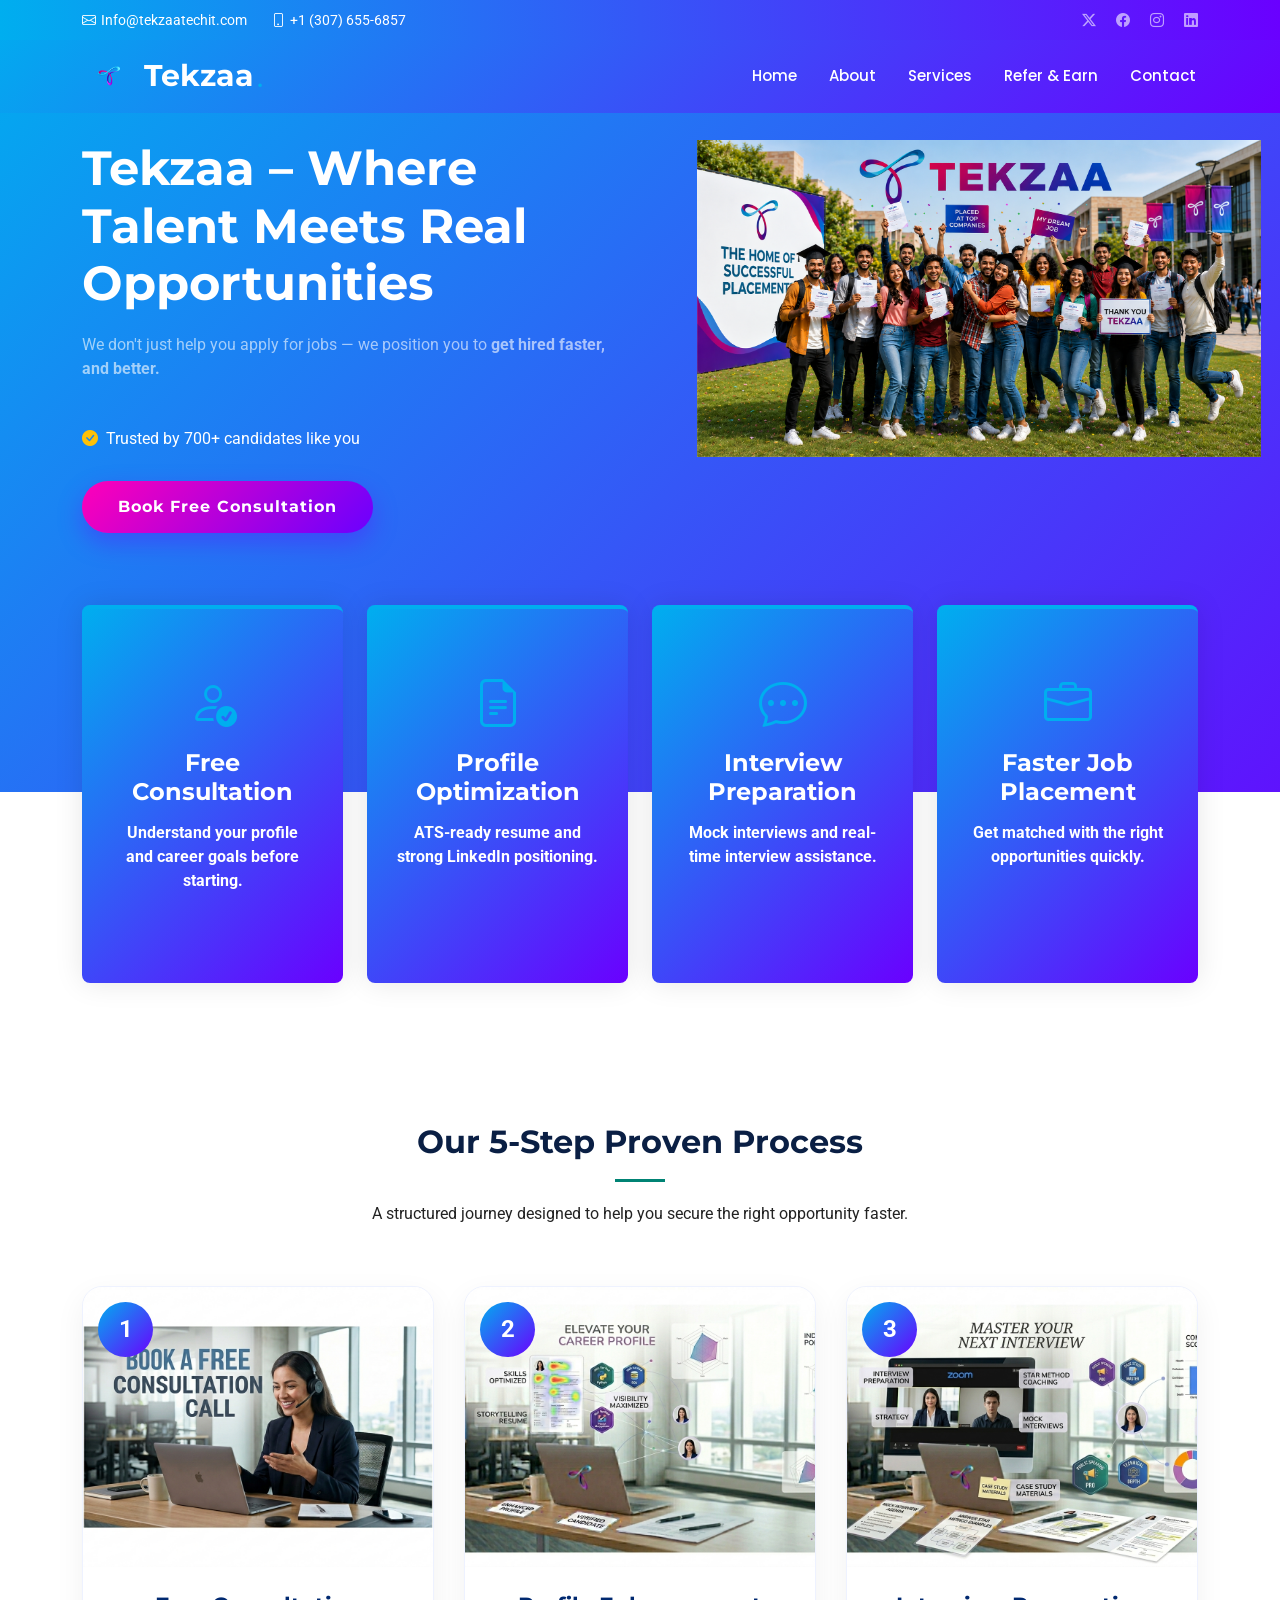
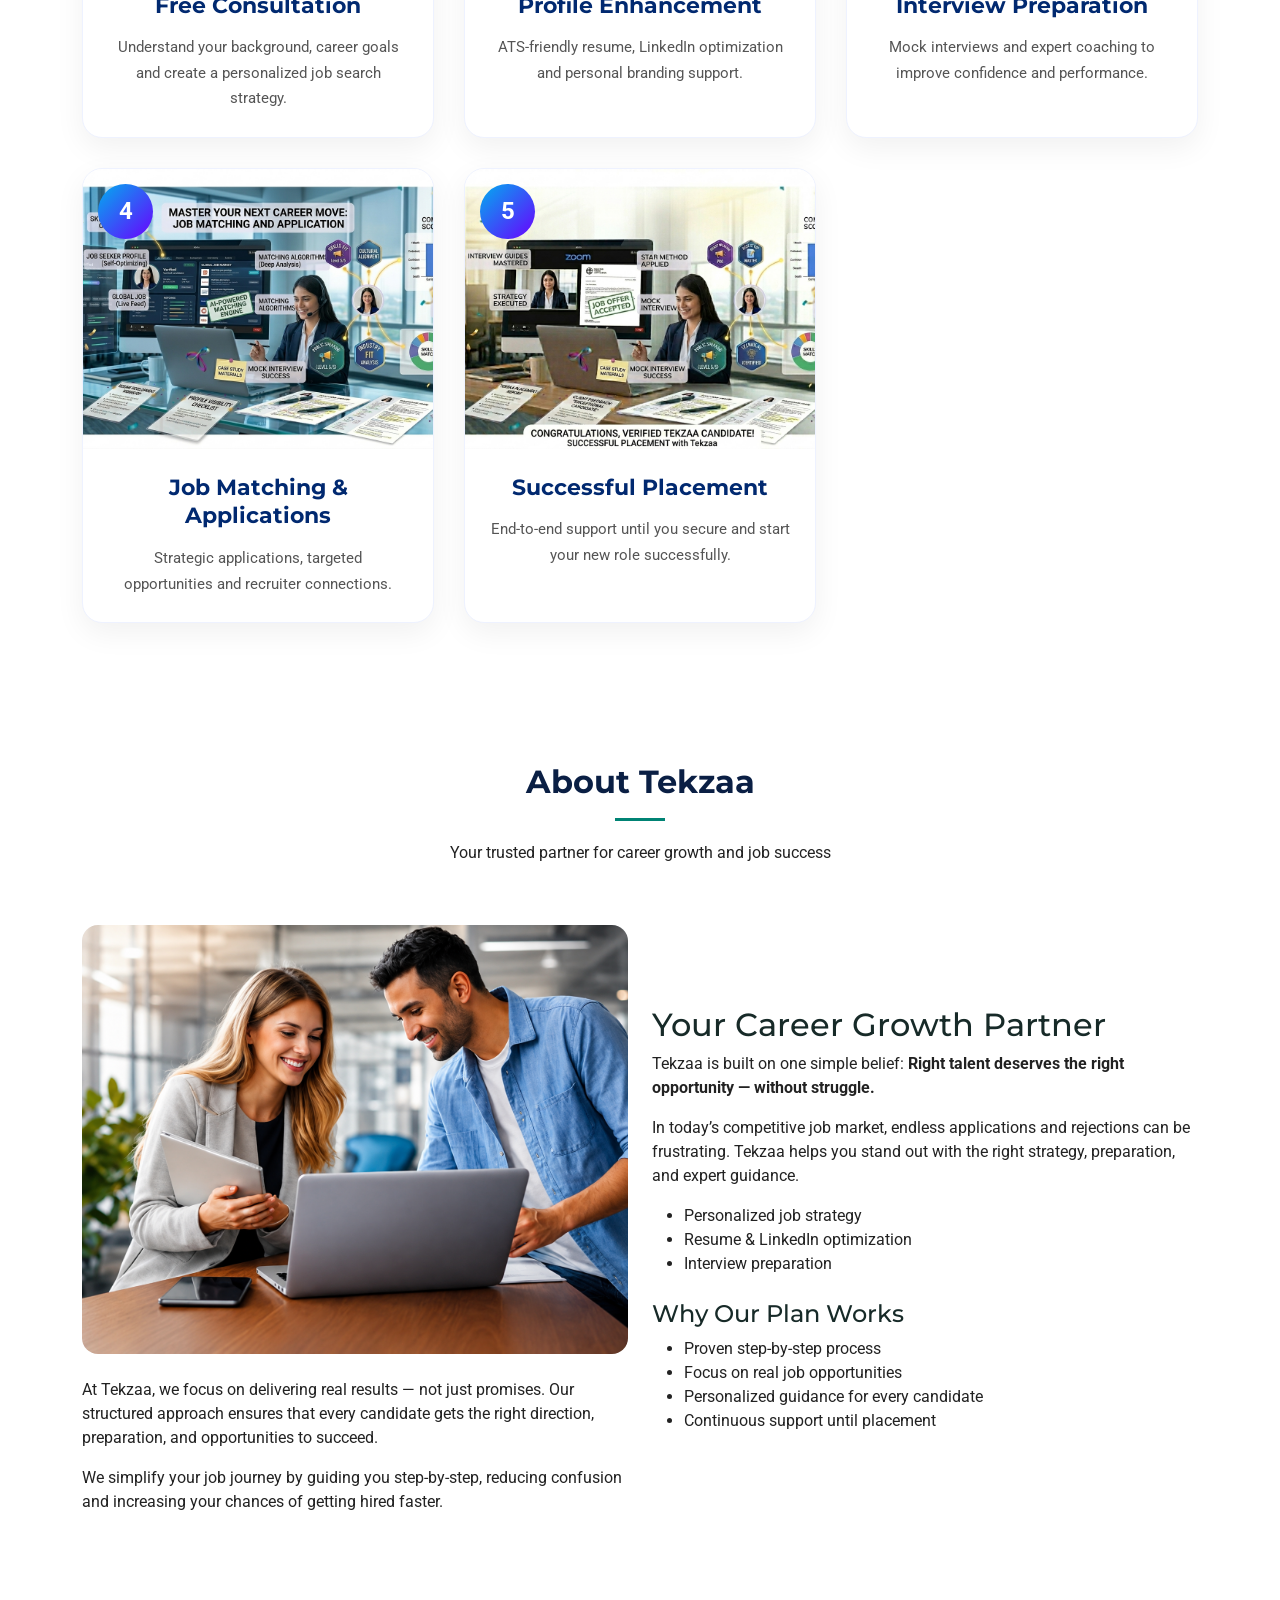
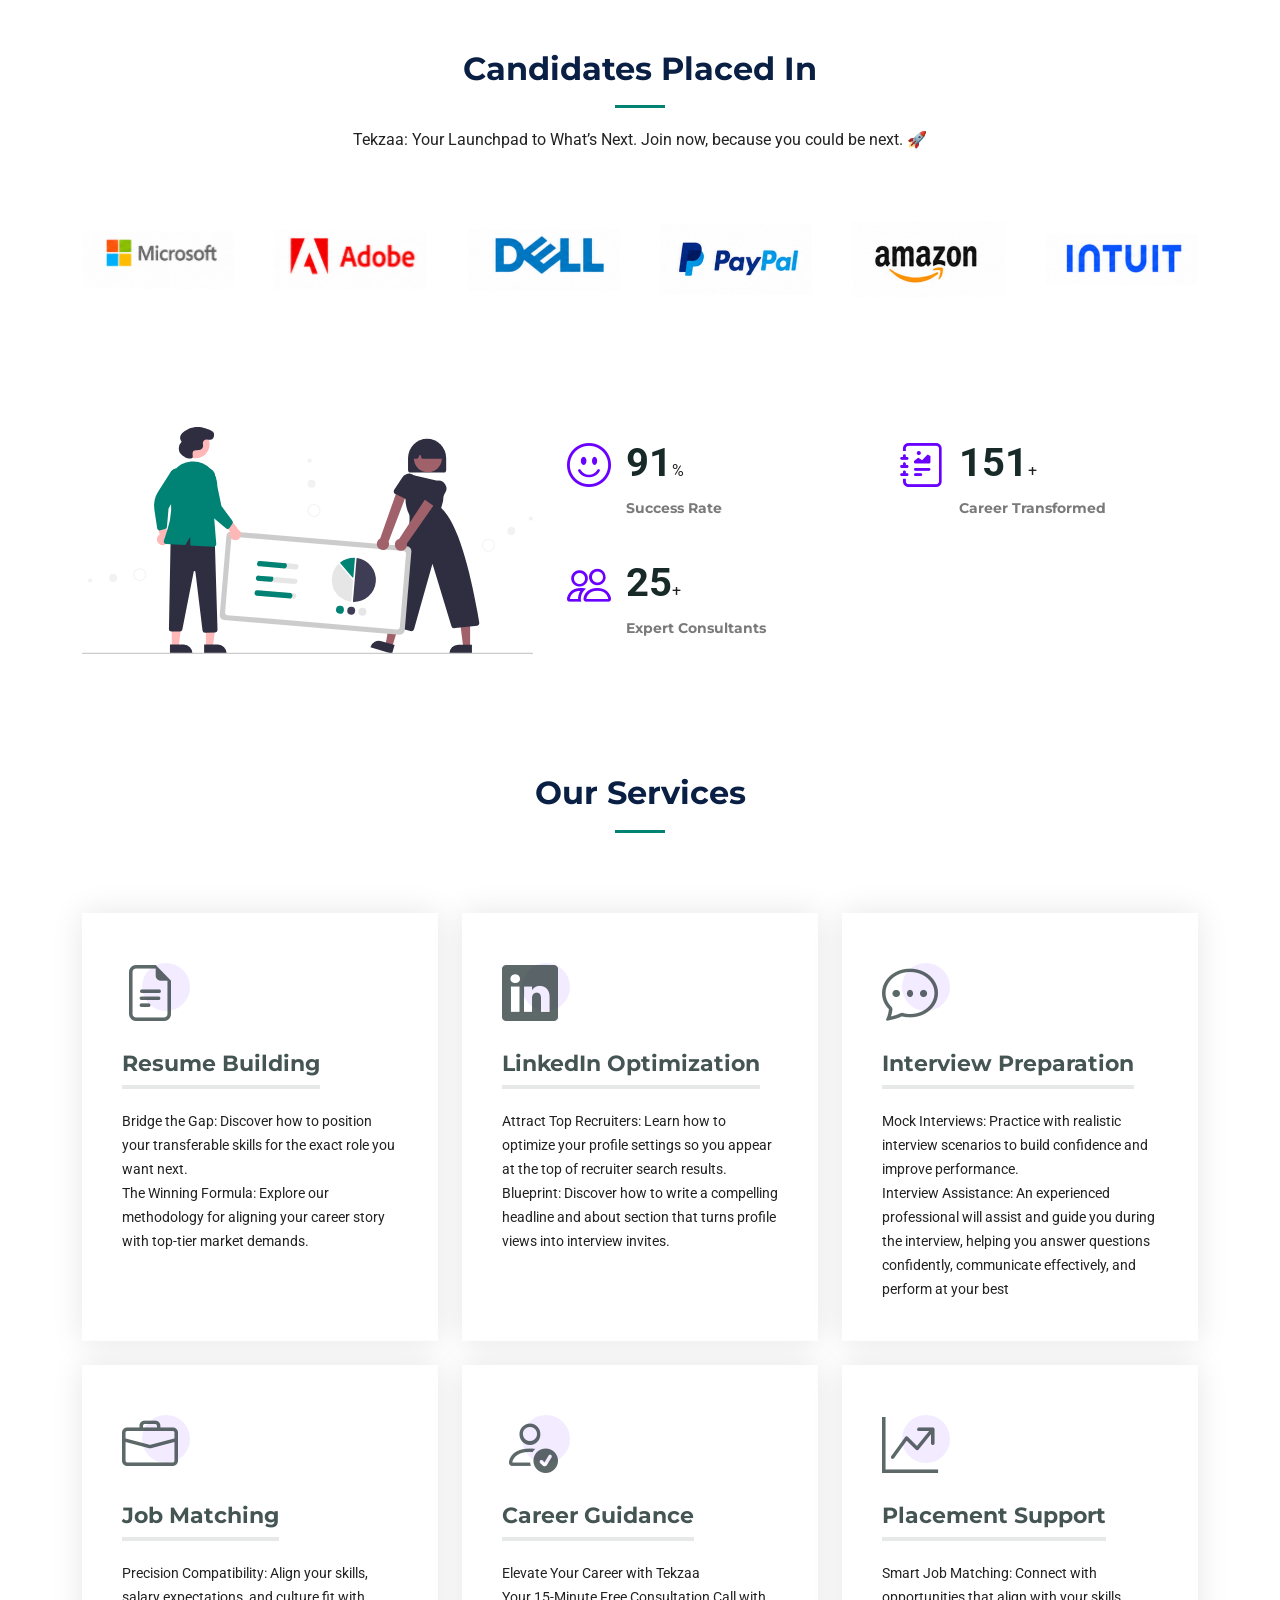
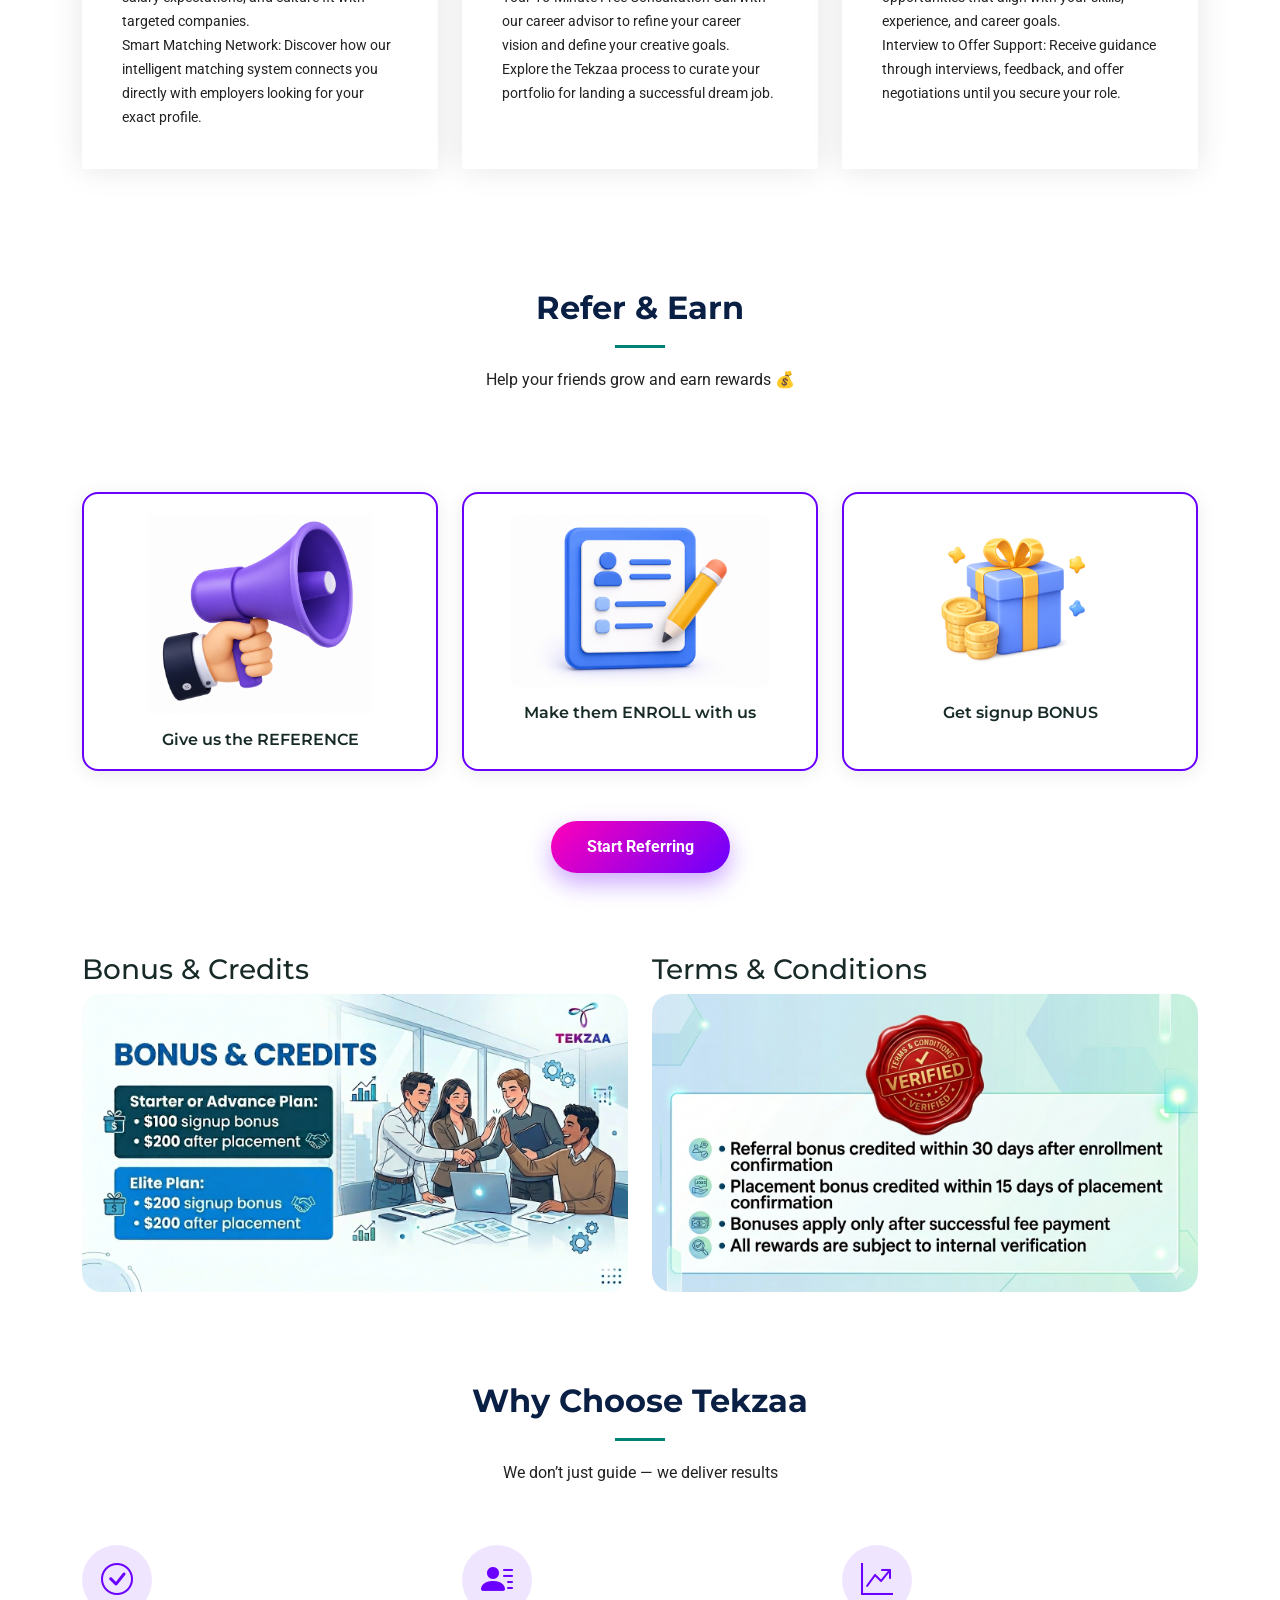
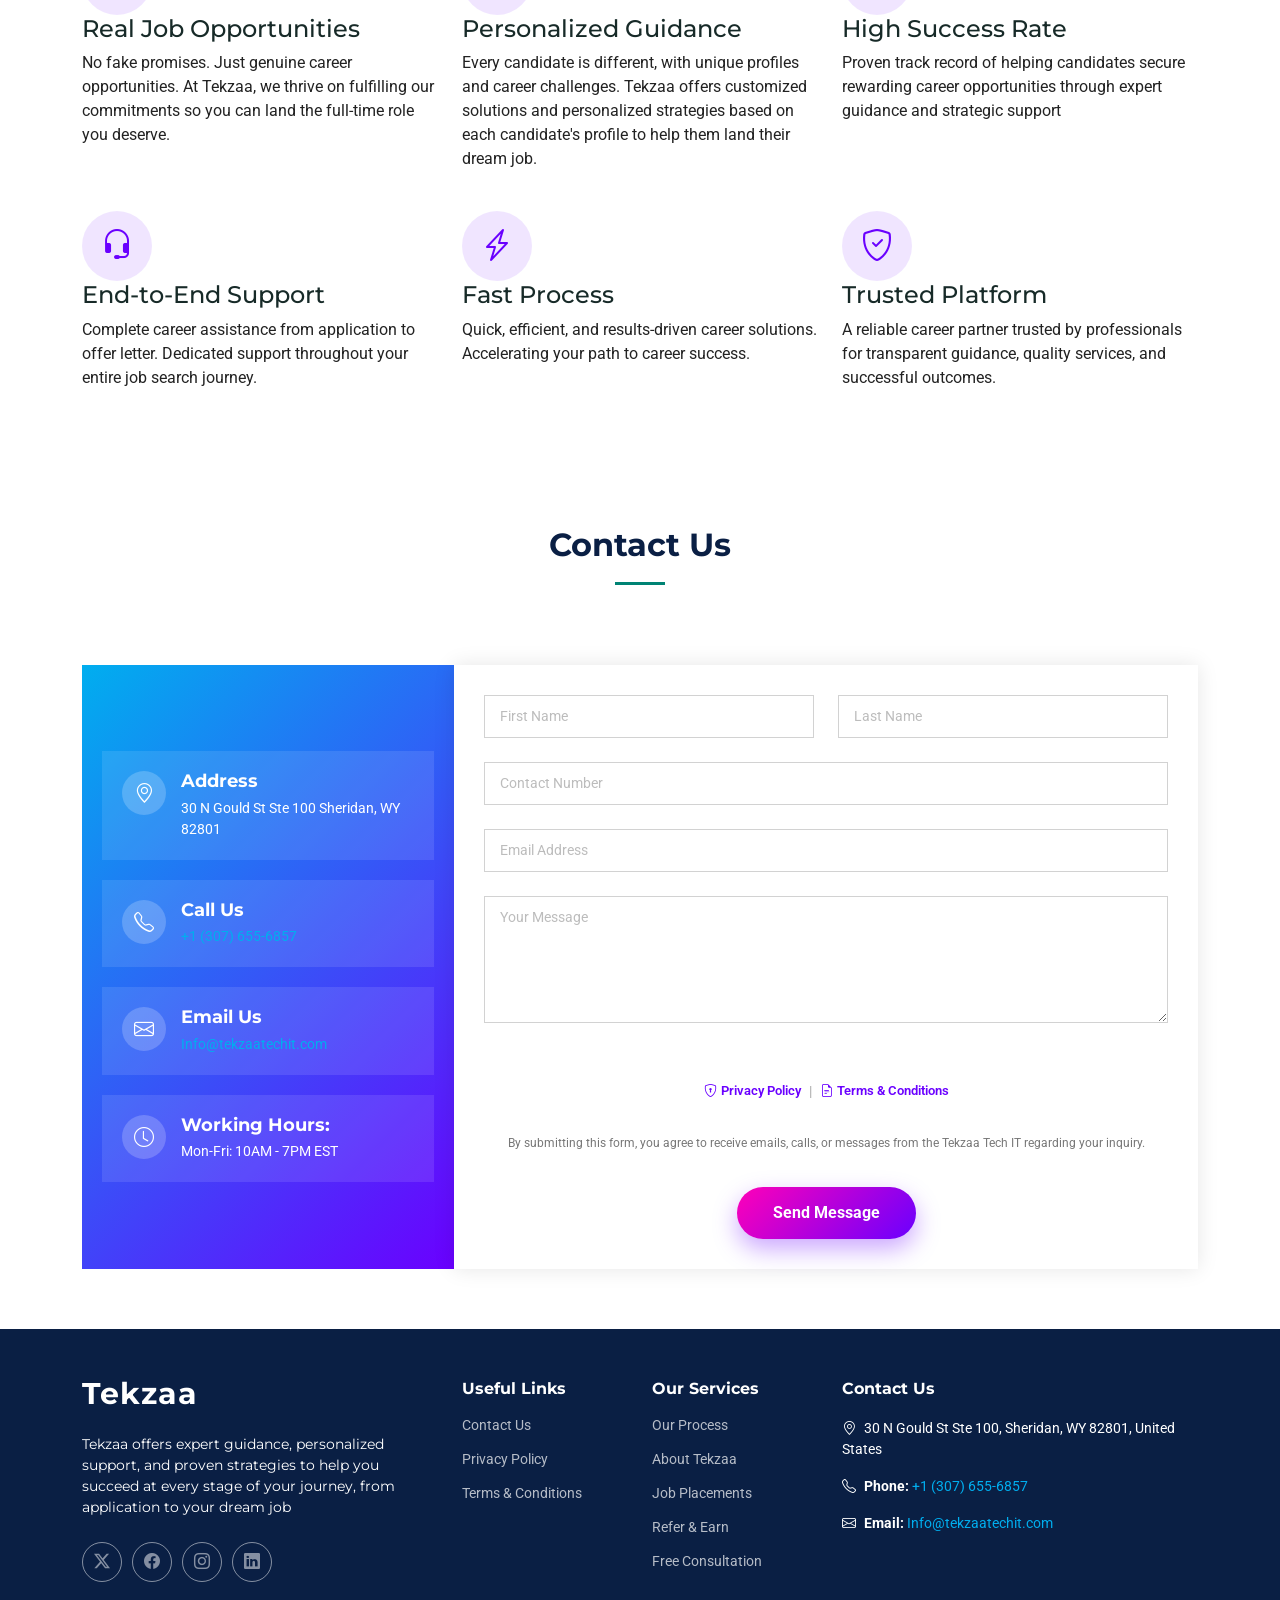
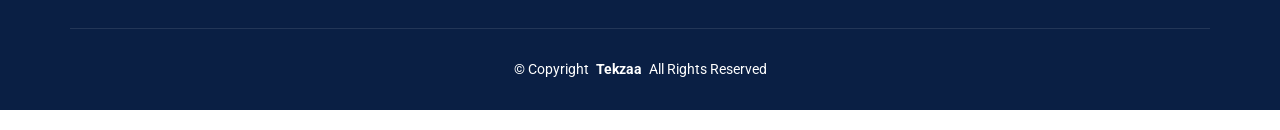
==== commit 248ee172: "Refer image fix" ====
--- a/index.html
+++ b/index.html
@@ -45,7 +45,7 @@
     <div class="topbar d-flex align-items-center">
       <div class="container d-flex justify-content-center justify-content-md-between">
         <div class="contact-info d-flex align-items-center">
-          <i class="bi bi-envelope d-flex align-items-center"><a href="mailto:contact@example.com">Info@tekzaatechit.com</a></i>
+          <i class="bi bi-envelope d-flex align-items-center"><a href="mailto:Info@tekzaatechit.com">Info@tekzaatechit.com</a></i>
           <i class="bi bi-phone d-flex align-items-center ms-4"><a href="tel:+13076556857">+1 (307) 655-6857</a></i>
         </div>
         <div class="social-links d-none d-md-flex align-items-center">
@@ -119,7 +119,7 @@
               <div class="icon-box">
                 <div class="icon"><i class="bi bi-person-check"></i></div>
                 <h4 class="title">Free Consultation</h4>
-                <p>Understand your profile and career goals before starting.</p>
+                <p><strong style="color:#ffffff;">Understand your profile and career goals before starting.</strong></p>
               </div>
             </div>
 
@@ -127,7 +127,7 @@
               <div class="icon-box">
                 <div class="icon"><i class="bi bi-file-earmark-text"></i></div>
                 <h4 class="title">Profile Optimization</h4>
-                <p>ATS-ready resume and strong LinkedIn positioning.</p>
+                <p><strong style="color:#ffffff;">ATS-ready resume and strong LinkedIn positioning.</strong></p>
               </div>
             </div>
 
@@ -135,7 +135,7 @@
               <div class="icon-box">
                 <div class="icon"><i class="bi bi-chat-dots"></i></div>
                 <h4 class="title">Interview Preparation</h4>
-                <p>Mock interviews and real-time interview assistance.</p>
+                <p><strong style="color:#ffffff;">Mock interviews and real-time interview assistance.</strong></p>
               </div>
             </div>
 
@@ -143,7 +143,7 @@
               <div class="icon-box">
                 <div class="icon"><i class="bi bi-briefcase"></i></div>
                 <h4 class="title">Faster Job Placement</h4>
-                <p>Get matched with the right opportunities quickly.</p>
+                <p><strong style="color:#ffffff;">Get matched with the right opportunities quickly.</strong></p>
               </div>
             </div>
 
@@ -525,7 +525,7 @@
       </div><!-- End Section Title -->
 
 
-        <div class="row gy-4 justify-content-center">
+        <div class="row gy-4 justify-content-center align-items-stretch">
 
           <!-- Step 1 -->
           <div class="col-lg-4 col-md-6">
@@ -732,7 +732,7 @@
                 <i class="bi bi-envelope flex-shrink-0"></i>
                 <div>
                   <h3>Email Us</h3>
-                  <p>Info@tekzaatechit.com</p>
+                  <p><a href="mailto:Info@tekzaatechit.com">Info@tekzaatechit.com</a></p>
                 </div>
               </div><!-- End Info Item -->
 
@@ -839,10 +839,6 @@
         <div class="col-lg-2 col-md-4 col-6 footer-links">
           <h4>Useful Links</h4>
           <ul>
-            <li><a href="#hero">Home</a></li>
-            <li><a href="#about">About Us</a></li>
-            <li><a href="#services">Our Services</a></li>
-            <li><a href="#refer">Refer &amp; Earn</a></li>
             <li><a href="#contact">Contact Us</a></li>
             <li><a href="#" data-bs-toggle="modal" data-bs-target="#privacyModal">Privacy Policy</a></li>
             <li><a href="#" data-bs-toggle="modal" data-bs-target="#termsModal">Terms &amp; Conditions</a></li>
@@ -864,7 +860,7 @@
           <h4>Contact Us</h4>
           <p><i class="bi bi-geo-alt me-2"></i>30 N Gould St Ste 100, Sheridan, WY 82801, United States</p>
           <p><i class="bi bi-telephone me-2"></i><strong>Phone:</strong> <a href="tel:+13076556857">+1 (307) 655-6857</a></p>
-          <p><i class="bi bi-envelope me-2"></i><strong>Email:</strong> <span>Info@tekzaatechit.com</span></p>
+          <p><i class="bi bi-envelope me-2"></i><strong>Email:</strong> <a href="mailto:Info@tekzaatechit.com">Info@tekzaatechit.com</a></p>
         </div>
 
       </div>
--- a/assets/css/main.css
+++ b/assets/css/main.css
@@ -34,8 +34,8 @@
 
   --nav-mobile-background-color: #ffffff; /* Used as the background color for mobile navigation menu */
   --nav-dropdown-background-color: #ffffff; /* Used as the background color for dropdown items that appear when hovering over primary navigation items */
-  --nav-dropdown-color: #01433c; /* Used for navigation links of the dropdown items in the navigation menu. */
-  --nav-dropdown-hover-color: #008374; /* Similar to --nav-hover-color, this color is applied to dropdown navigation links when they are hovered over. */
+  --nav-dropdown-color: #0A1F44; /* Used for navigation links of the dropdown items in the navigation menu. */
+  --nav-dropdown-hover-color: #6A00FF; /* Similar to --nav-hover-color, this color is applied to dropdown navigation links when they are hovered over. */
 }
 
 /* Color Presets - These classes override global colors when applied to any section or element, providing reuse of the sam color scheme. */
@@ -2891,18 +2891,21 @@
   min-height: auto;
   display: flex;
   flex-direction: column;
+  align-items: center;
   overflow: hidden;
   border-radius: 16px;
-  padding: 24px 20px;
+  padding: 20px 16px;
 }
 
 #refer .refer-img {
   width: 100%;
-  height: 180px;
-  object-fit: cover;
+  max-width: 260px;
+  height: auto;
+  max-height: 200px;
+  object-fit: contain;
   display: block;
-  border-radius: 10px;
-  margin-bottom: 16px;
+  margin: 0 auto 16px auto;
+  border-radius: 8px;
 }
 
 #refer .featured {
@@ -2915,6 +2918,7 @@
   font-size: 16px;
   min-height: auto;
   margin-bottom: 0;
+  text-align: center;
 }
 
 #refer .pricing-item ul {
@@ -2930,18 +2934,22 @@
   margin-bottom: 20px !important;
 }
 
+/* Tablet */
 @media (max-width: 991px) {
   #refer .pricing-item {
     min-height: auto;
   }
   #refer .refer-img {
-    height: 160px;
-  }
-}
-
+    max-width: 220px;
+    max-height: 180px;
+  }
+}
+
+/* Mobile & iOS */
 @media (max-width: 767px) {
   #refer .refer-img {
-    height: 150px;
+    max-width: 200px;
+    max-height: 160px;
   }
   #refer .pricing-item h3 {
     font-size: 15px;
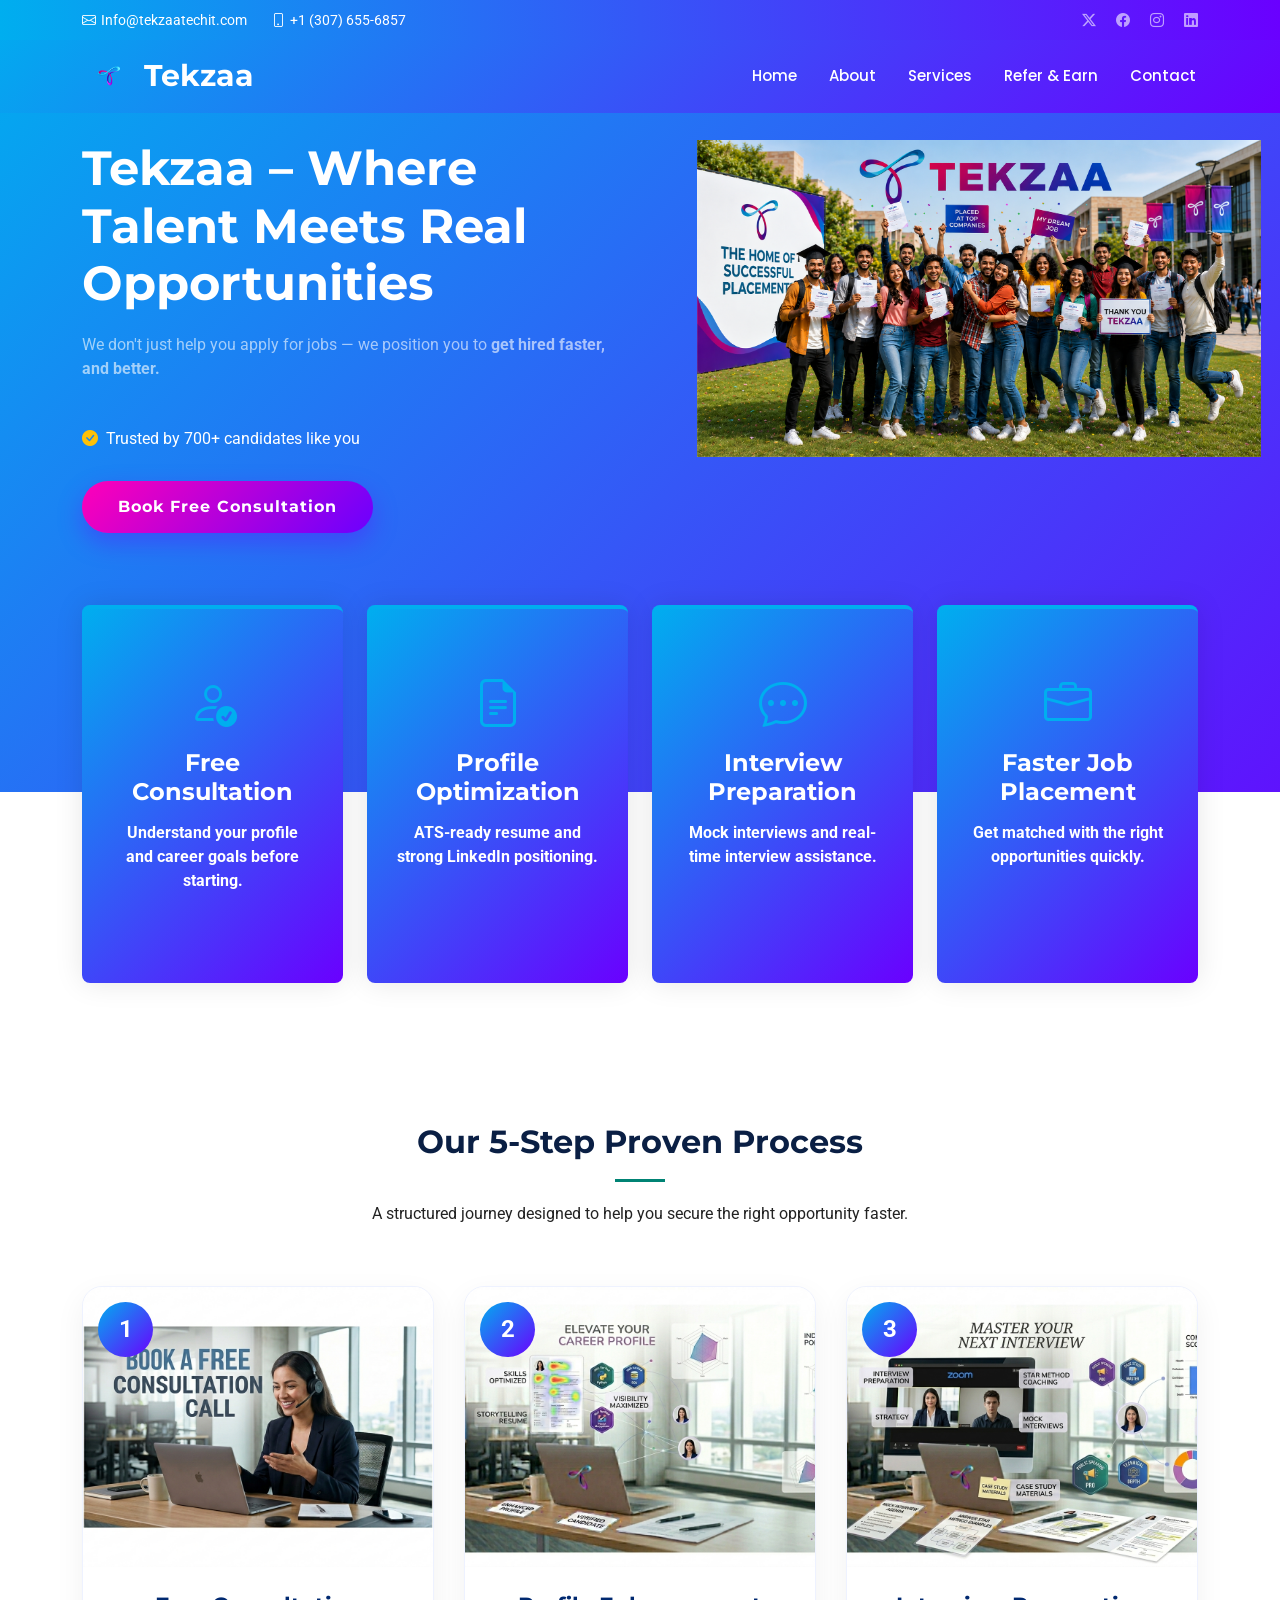
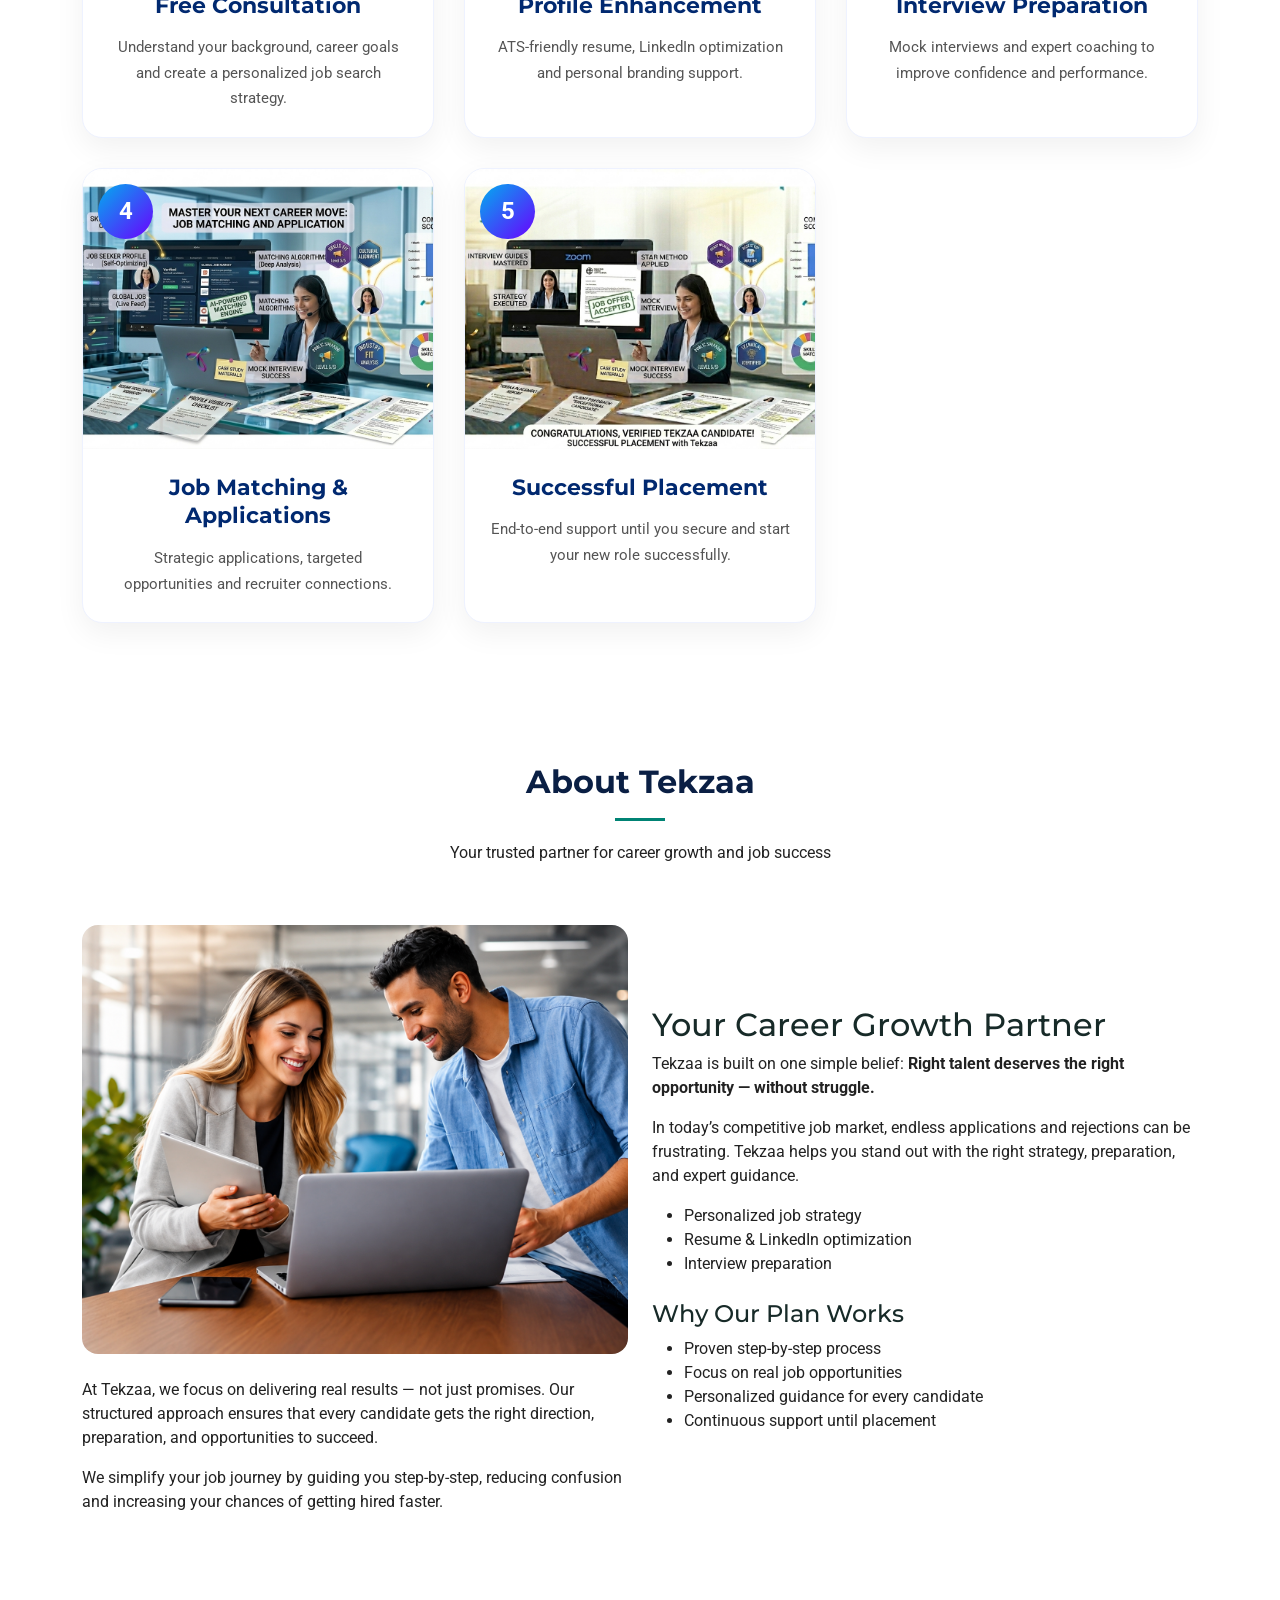
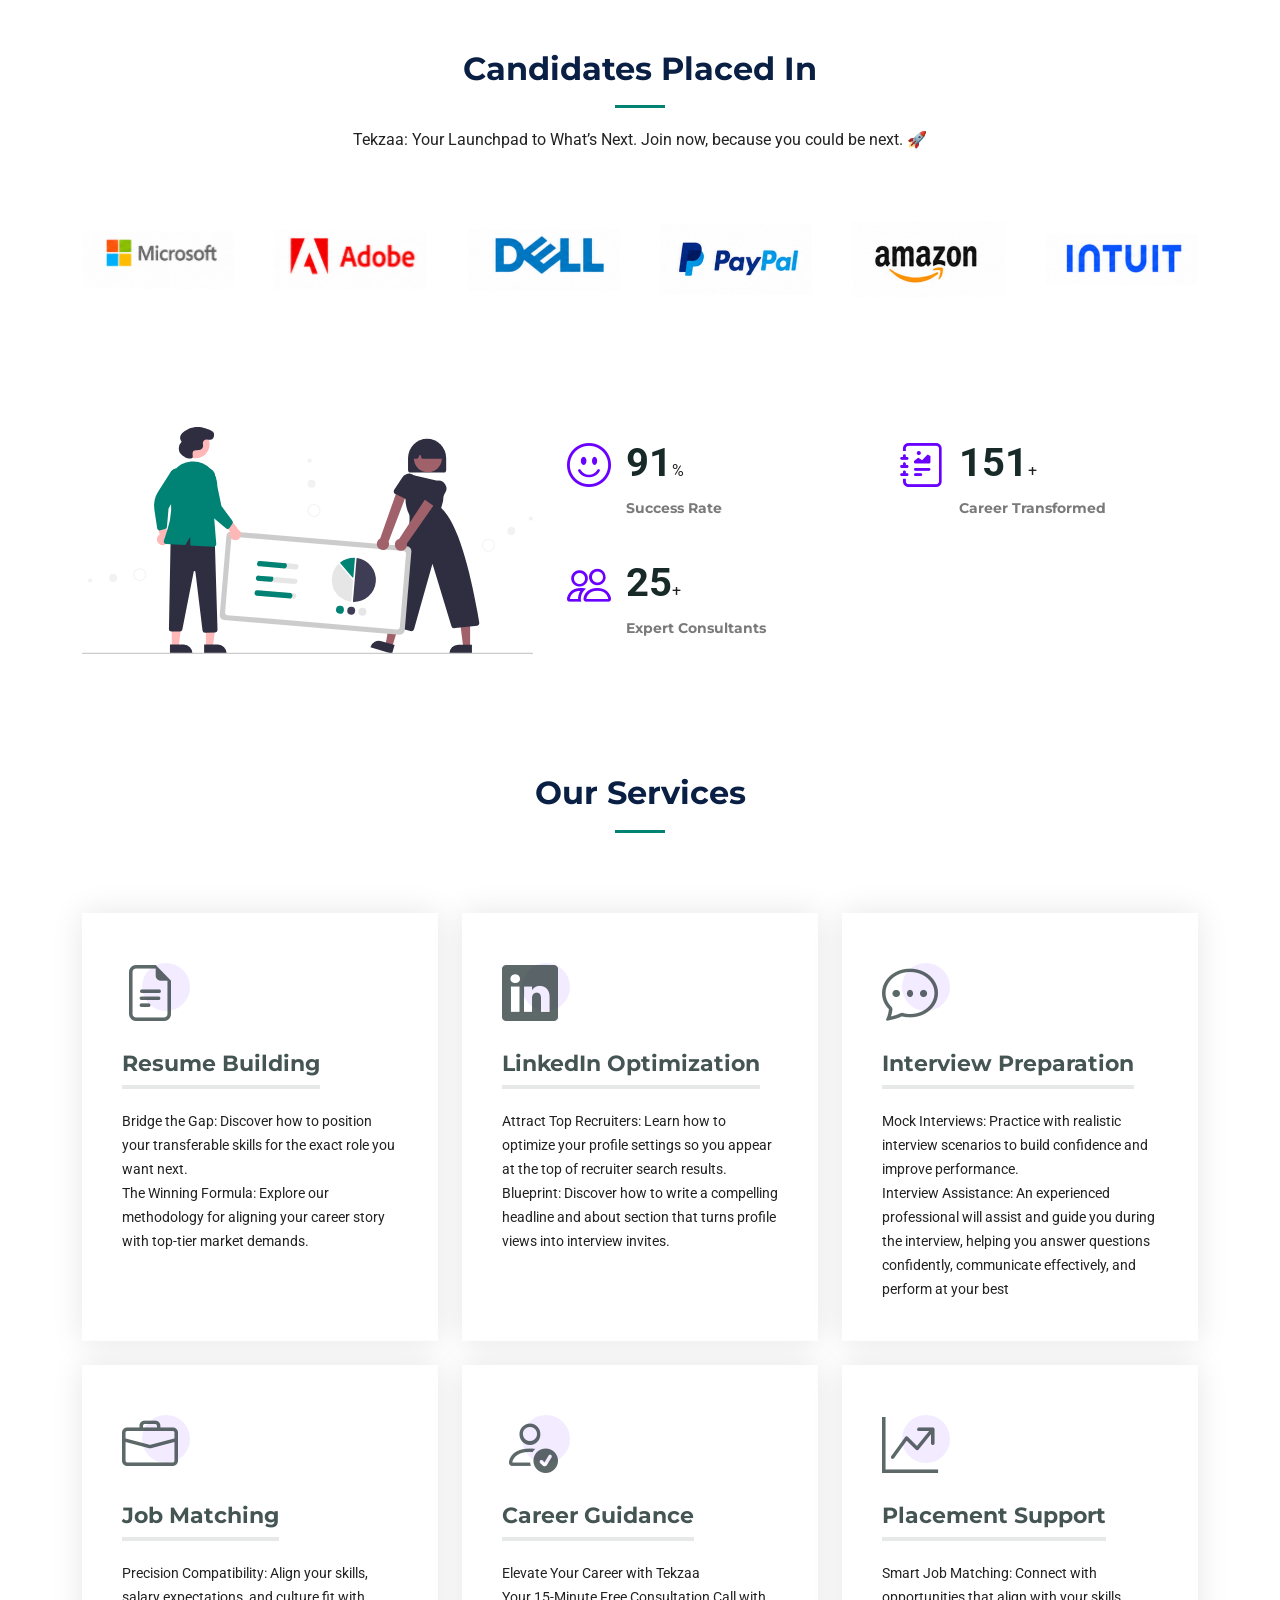
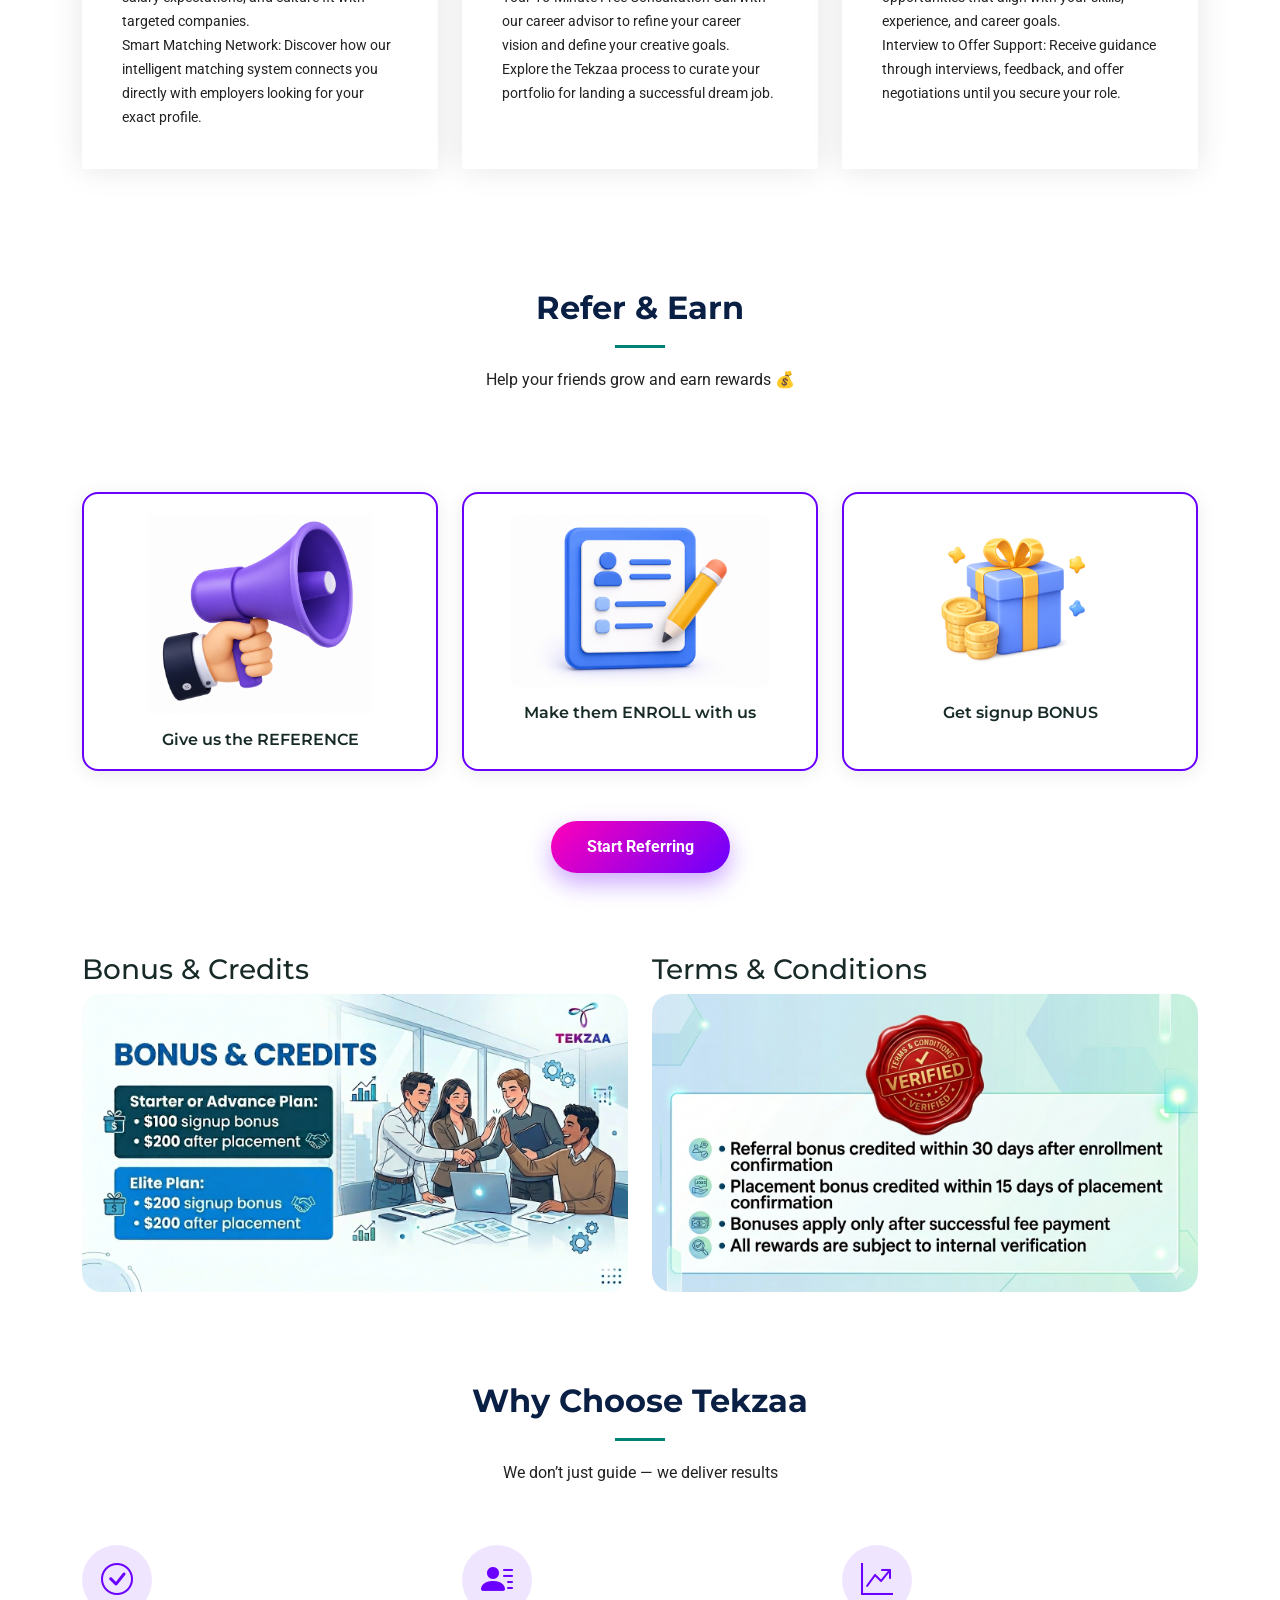
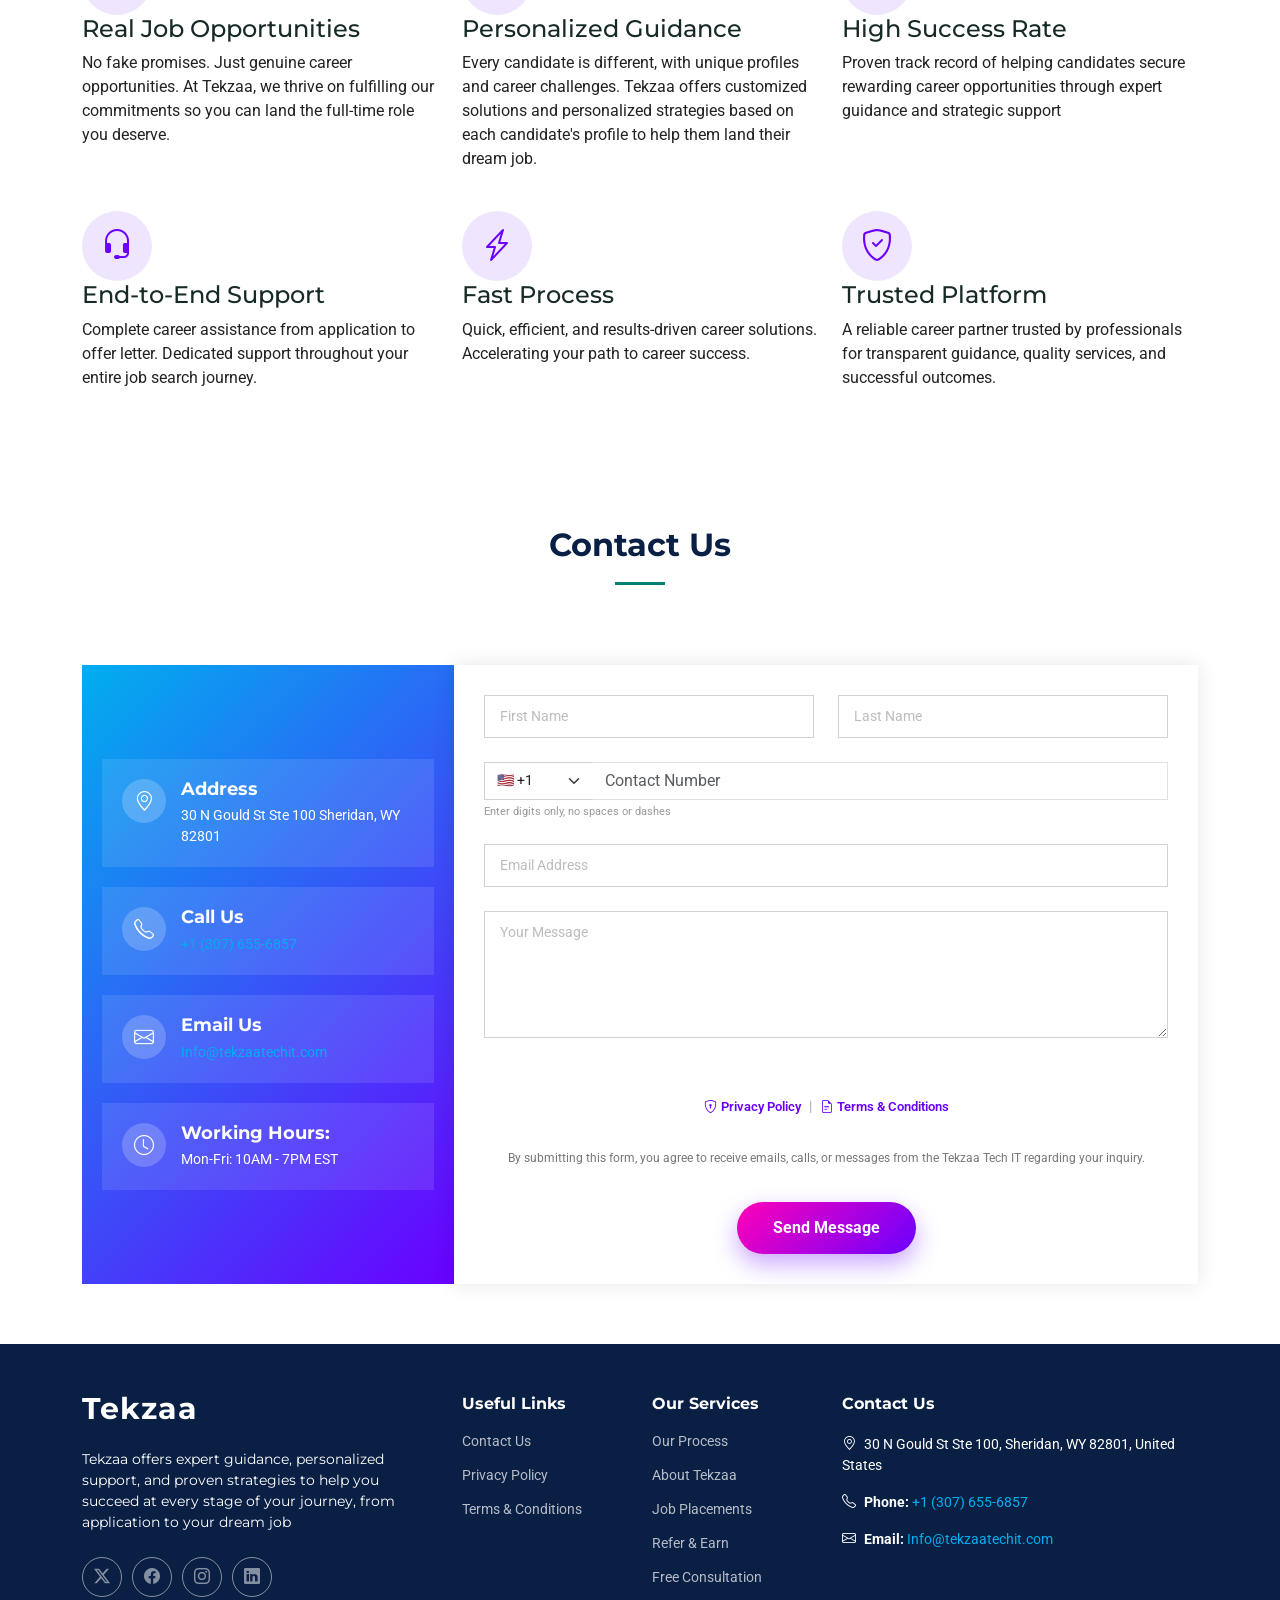
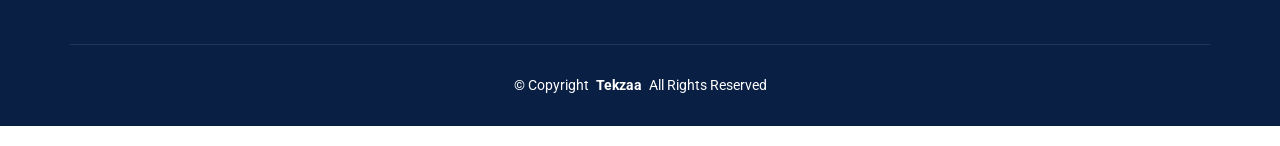
==== commit 533b446b: "Tekzaa title" ====
--- a/index.html
+++ b/index.html
@@ -64,7 +64,7 @@
           <!-- Uncomment the line below if you also wish to use an image logo -->
           <img src="assets/img/logo.png" alt="">
           <h1 class="sitename">Tekzaa</h1>
-          <span>.</span>
+          <span></span>
         </a>
 
         <nav id="navmenu" class="navmenu">
@@ -761,7 +761,22 @@
       </div>
 
       <div class="col-md-12">
-        <input type="text" class="form-control" id="contactNumber" placeholder="Contact Number" required>
+        <div class="input-group contact-phone-group">
+          <select class="form-select phone-country-code" id="countryCode">
+            <option value="+1">🇺🇸 +1</option>
+            <option value="+44">🇬🇧 +44</option>
+            <option value="+91">🇮🇳 +91</option>
+            <option value="+61">🇦🇺 +61</option>
+            <option value="+971">🇦🇪 +971</option>
+            <option value="+1-CA">🇨🇦 +1</option>
+            <option value="+64">🇳🇿 +64</option>
+            <option value="+65">🇸🇬 +65</option>
+            <option value="+60">🇲🇾 +60</option>
+            <option value="+49">🇩🇪 +49</option>
+          </select>
+          <input type="tel" class="form-control" id="contactNumber" placeholder="Contact Number" required>
+        </div>
+        <small class="phone-hint">Enter digits only, no spaces or dashes</small>
       </div>
 
       <div class="col-md-12">
--- a/assets/css/main.css
+++ b/assets/css/main.css
@@ -3498,3 +3498,56 @@
     padding-bottom: 20px;
   }
 }
+
+/* ======================================
+   CONTACT - PHONE WITH COUNTRY CODE
+====================================== */
+.contact-phone-group {
+  display: flex;
+  gap: 0;
+}
+
+.phone-country-code {
+  width: auto;
+  min-width: 100px;
+  max-width: 110px;
+  flex-shrink: 0;
+  border-radius: 0;
+  border-right: none;
+  font-size: 14px;
+  background-color: var(--surface-color);
+  color: var(--default-color);
+  border-color: color-mix(in srgb, var(--default-color), transparent 80%);
+  cursor: pointer;
+}
+
+.phone-country-code:focus {
+  border-color: #6A00FF;
+  box-shadow: none;
+  outline: none;
+}
+
+.contact-phone-group .form-control {
+  border-radius: 0;
+  border-left: none;
+}
+
+.contact-phone-group .form-control:focus {
+  border-color: #6A00FF;
+  box-shadow: none;
+}
+
+.phone-hint {
+  font-size: 11px;
+  color: #999;
+  margin-top: 4px;
+  display: block;
+}
+
+@media (max-width: 576px) {
+  .phone-country-code {
+    min-width: 90px;
+    max-width: 90px;
+    font-size: 13px;
+  }
+}
